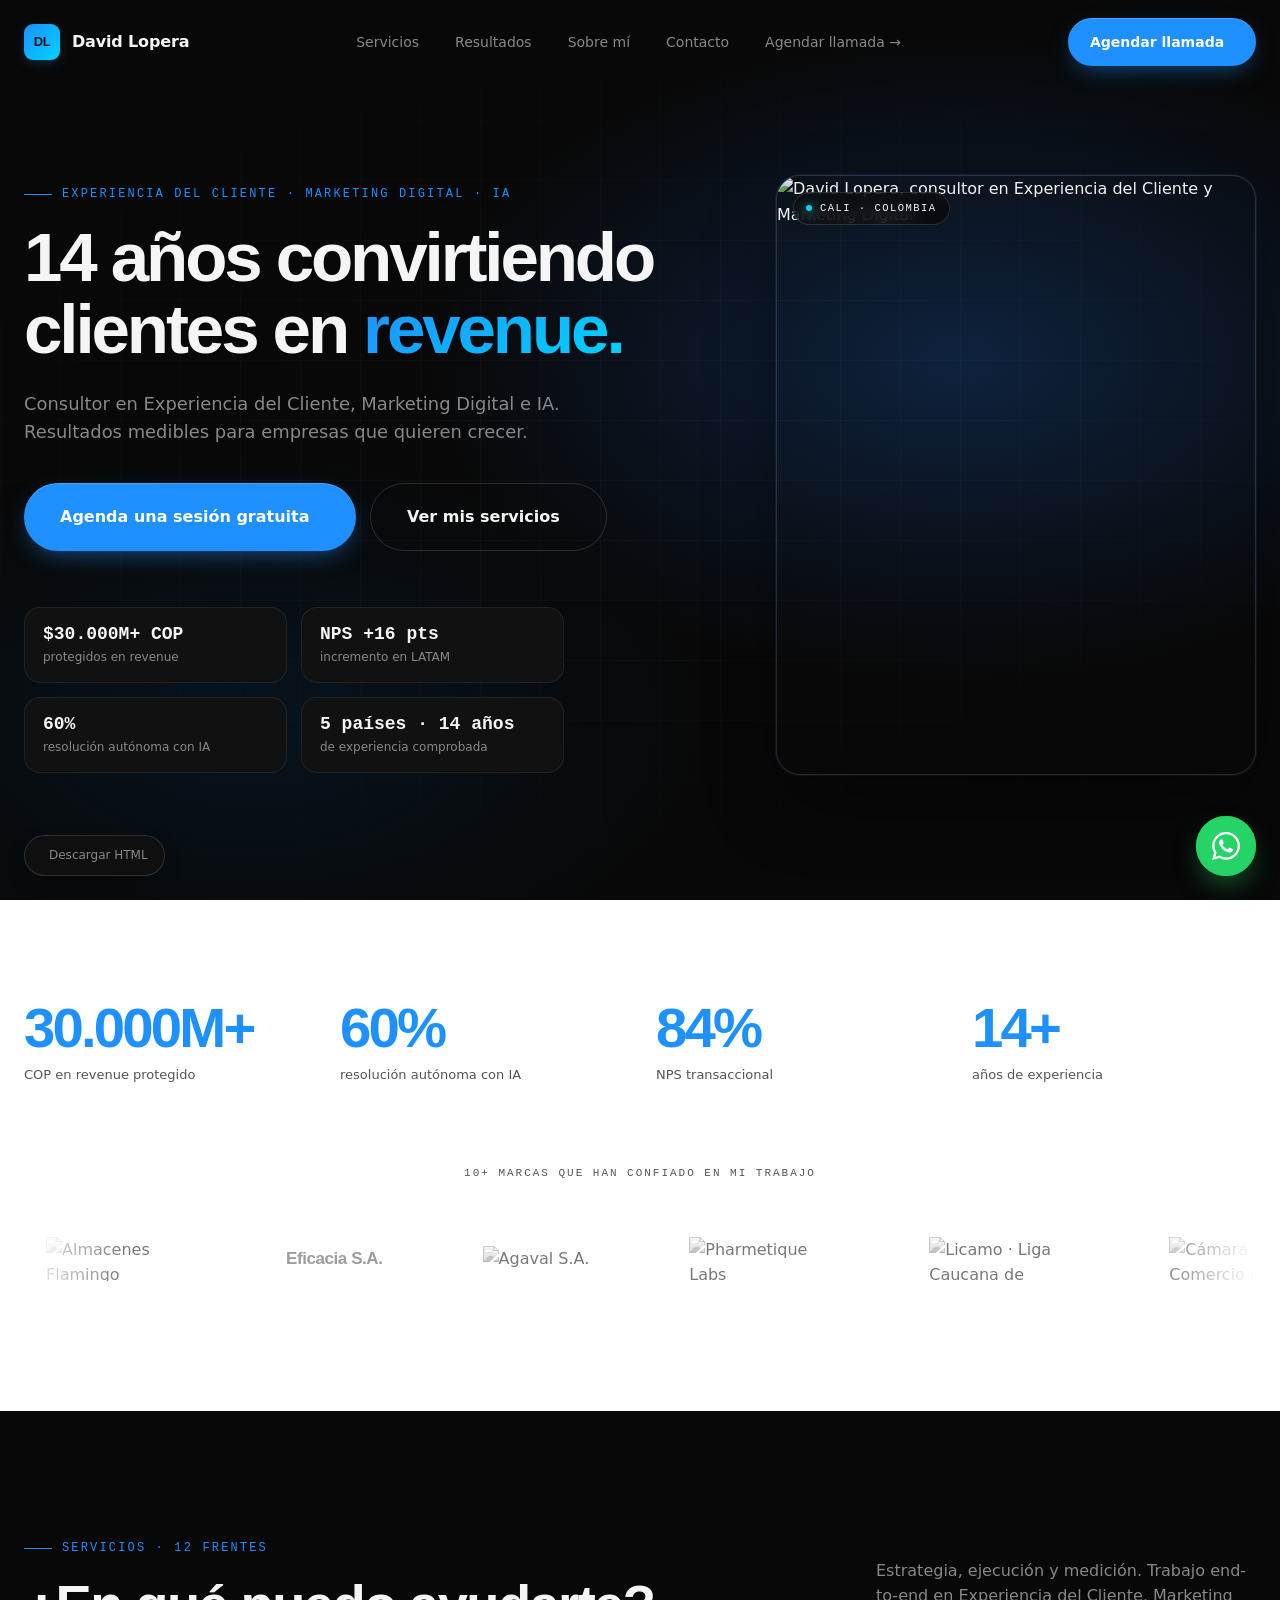
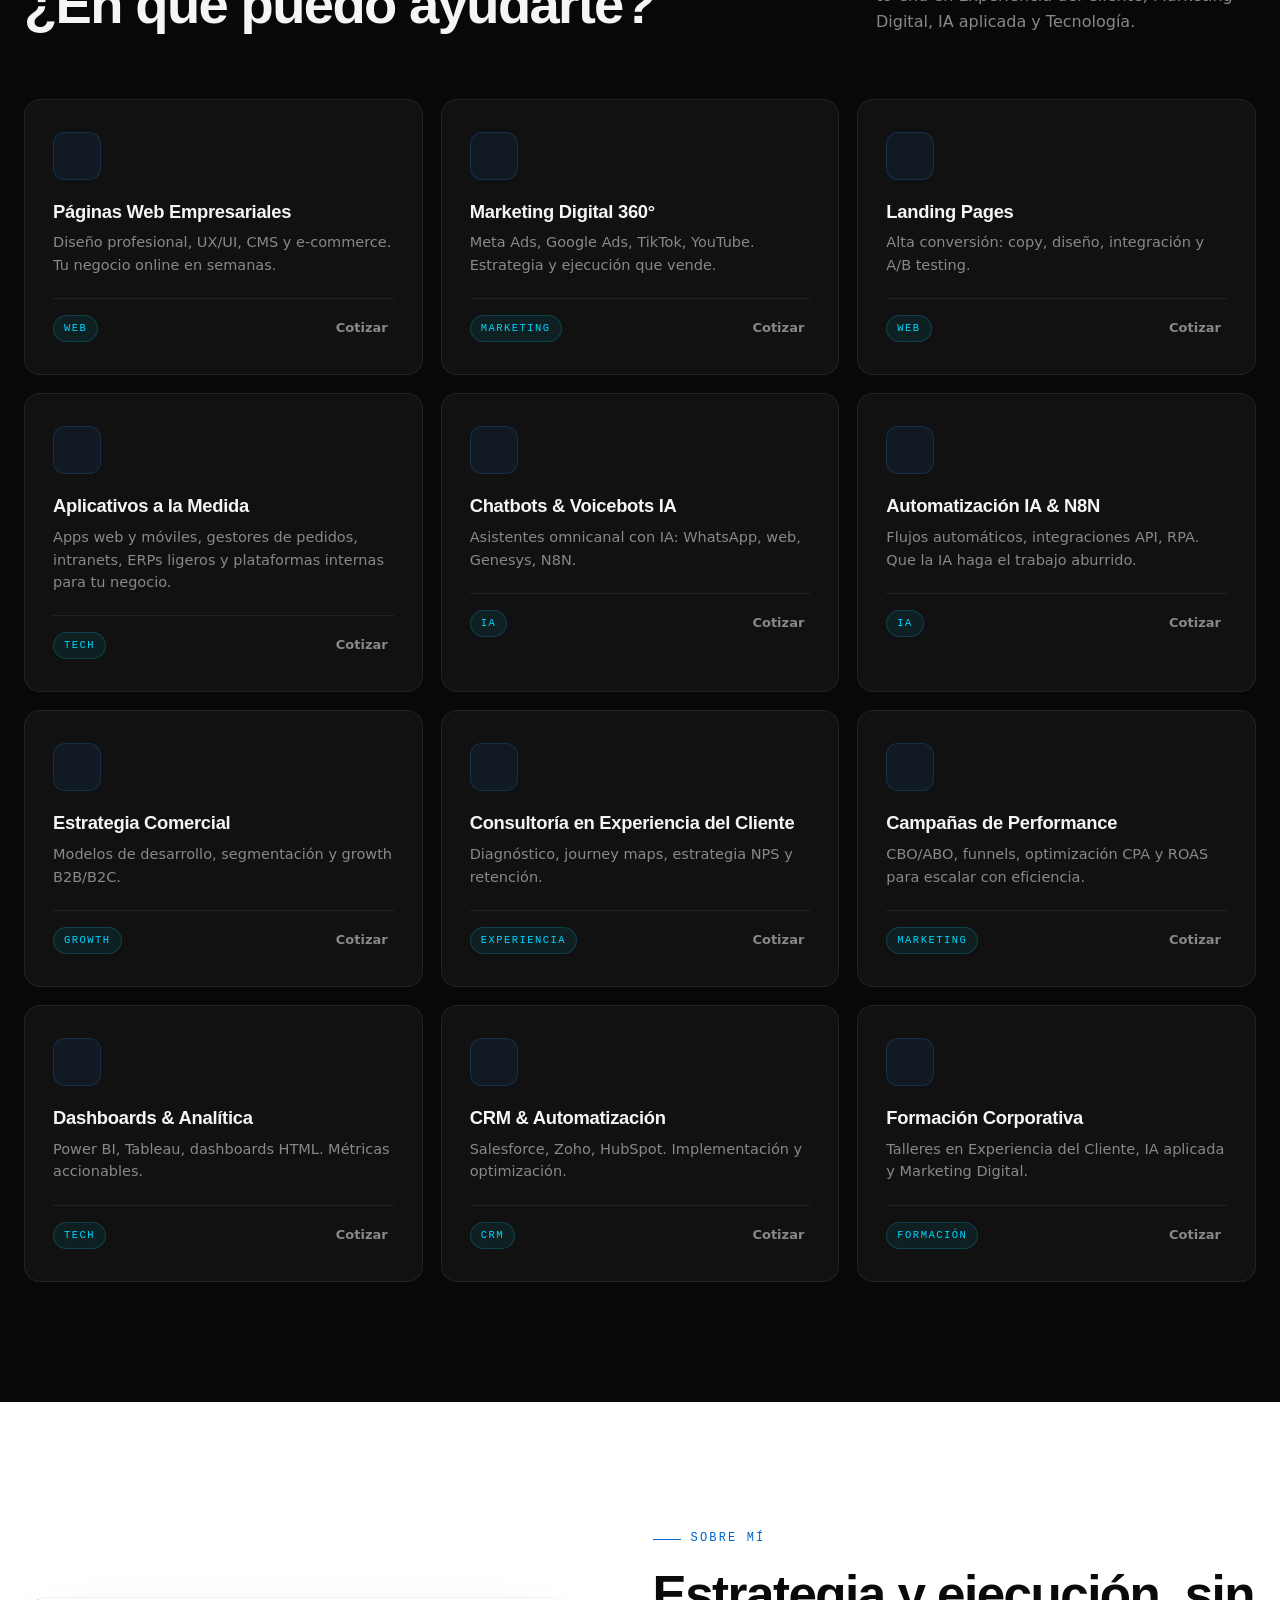
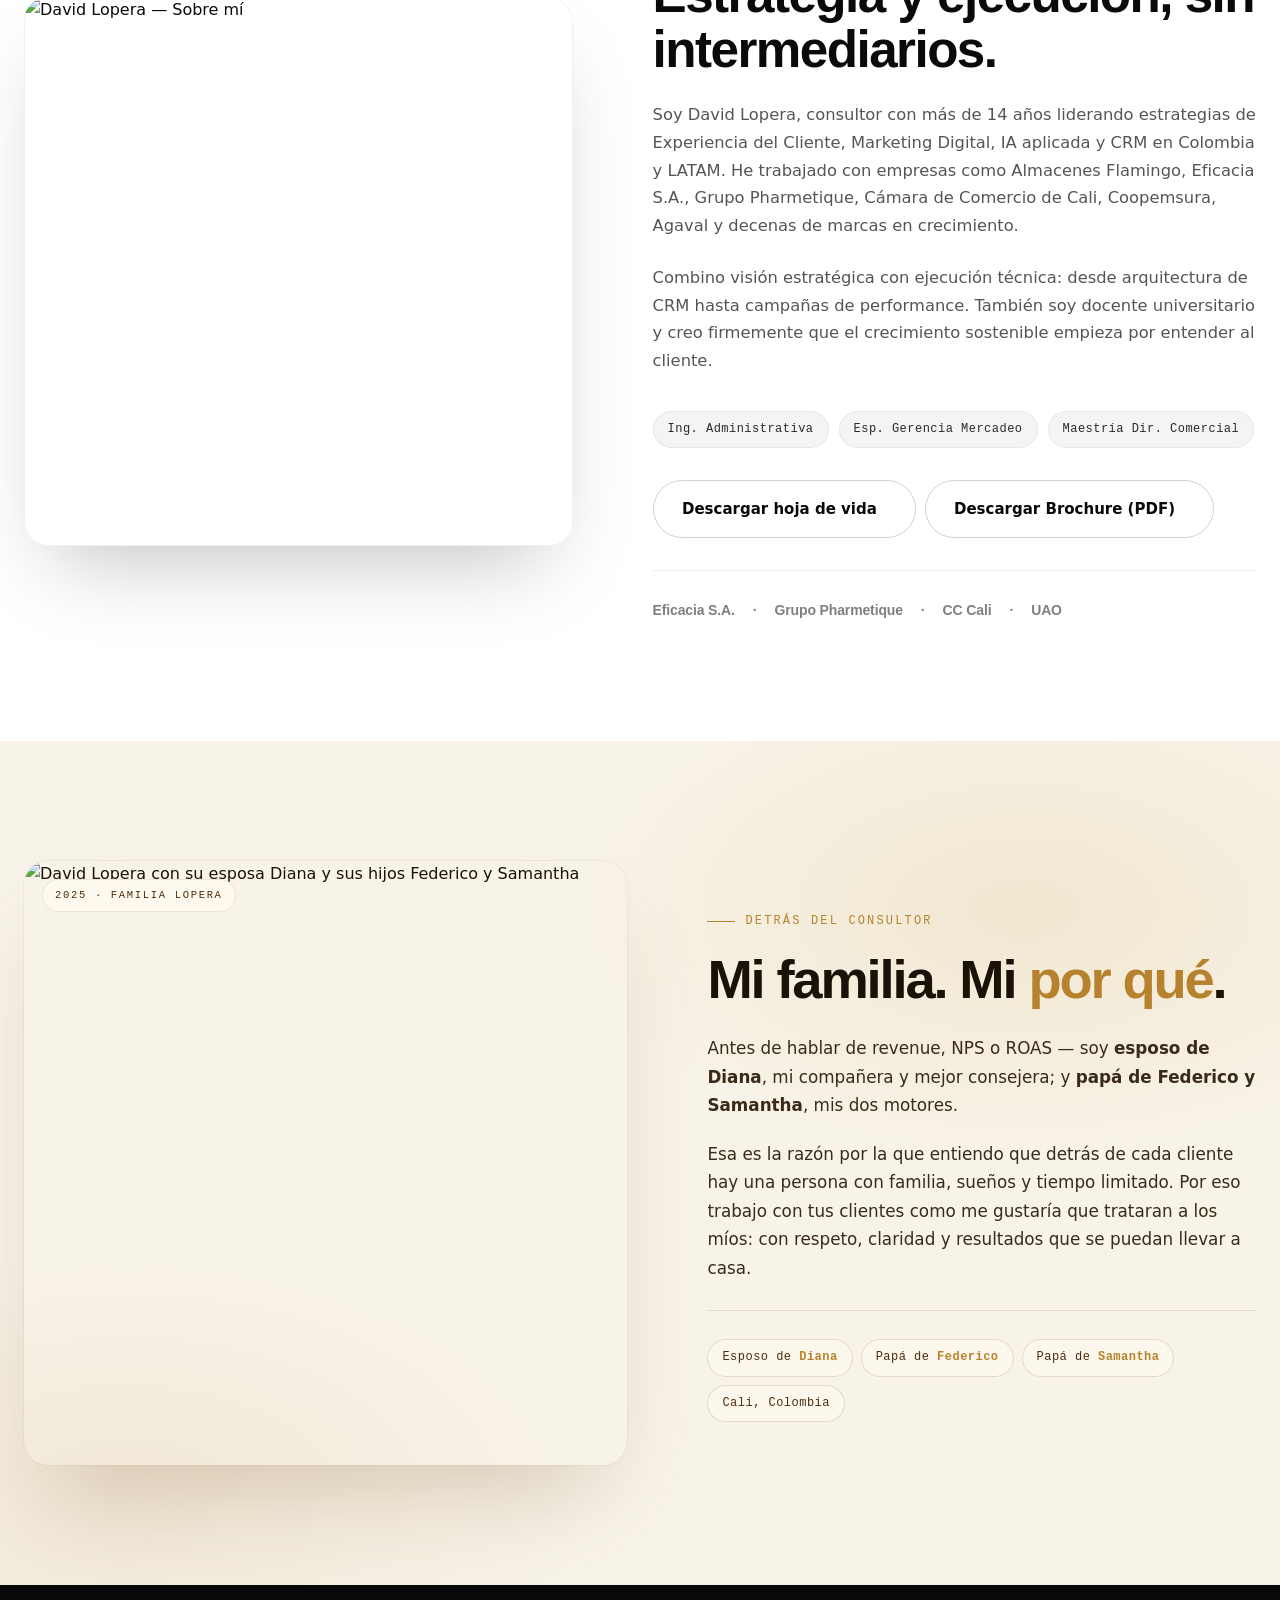
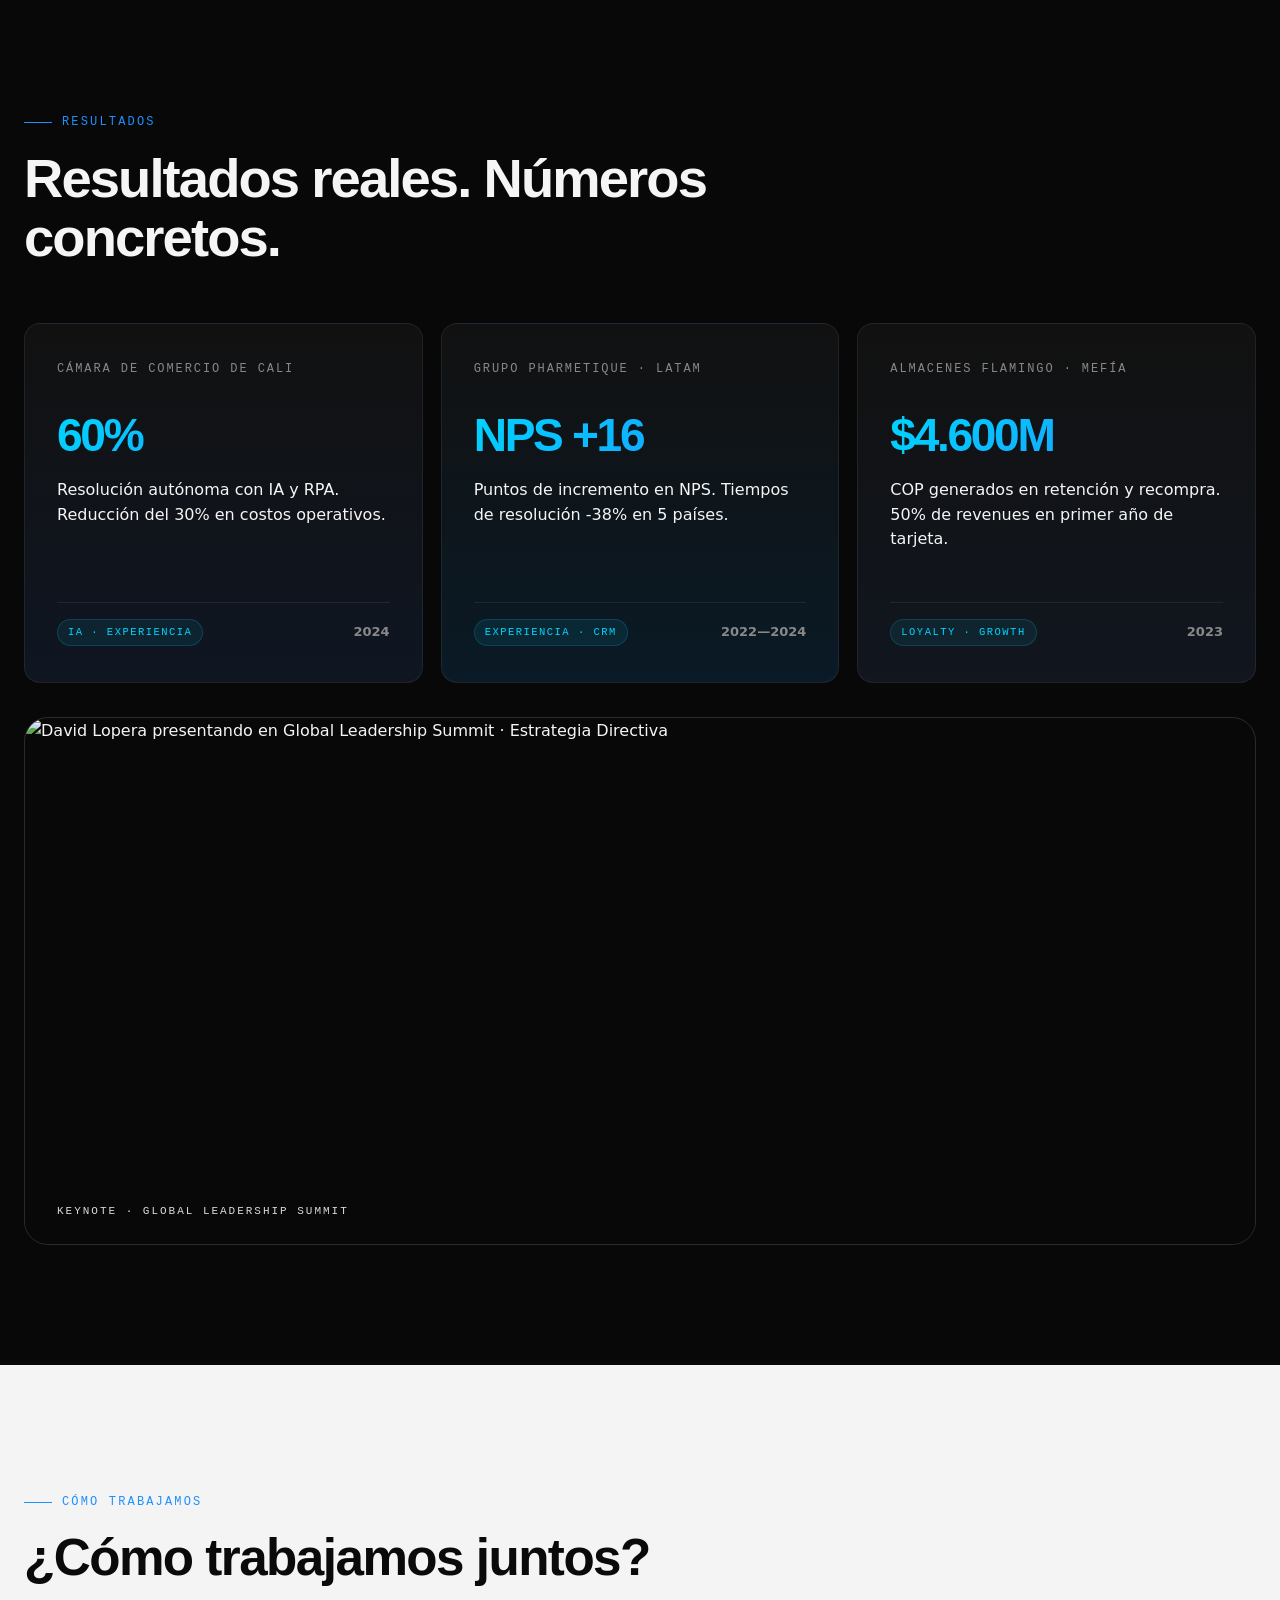
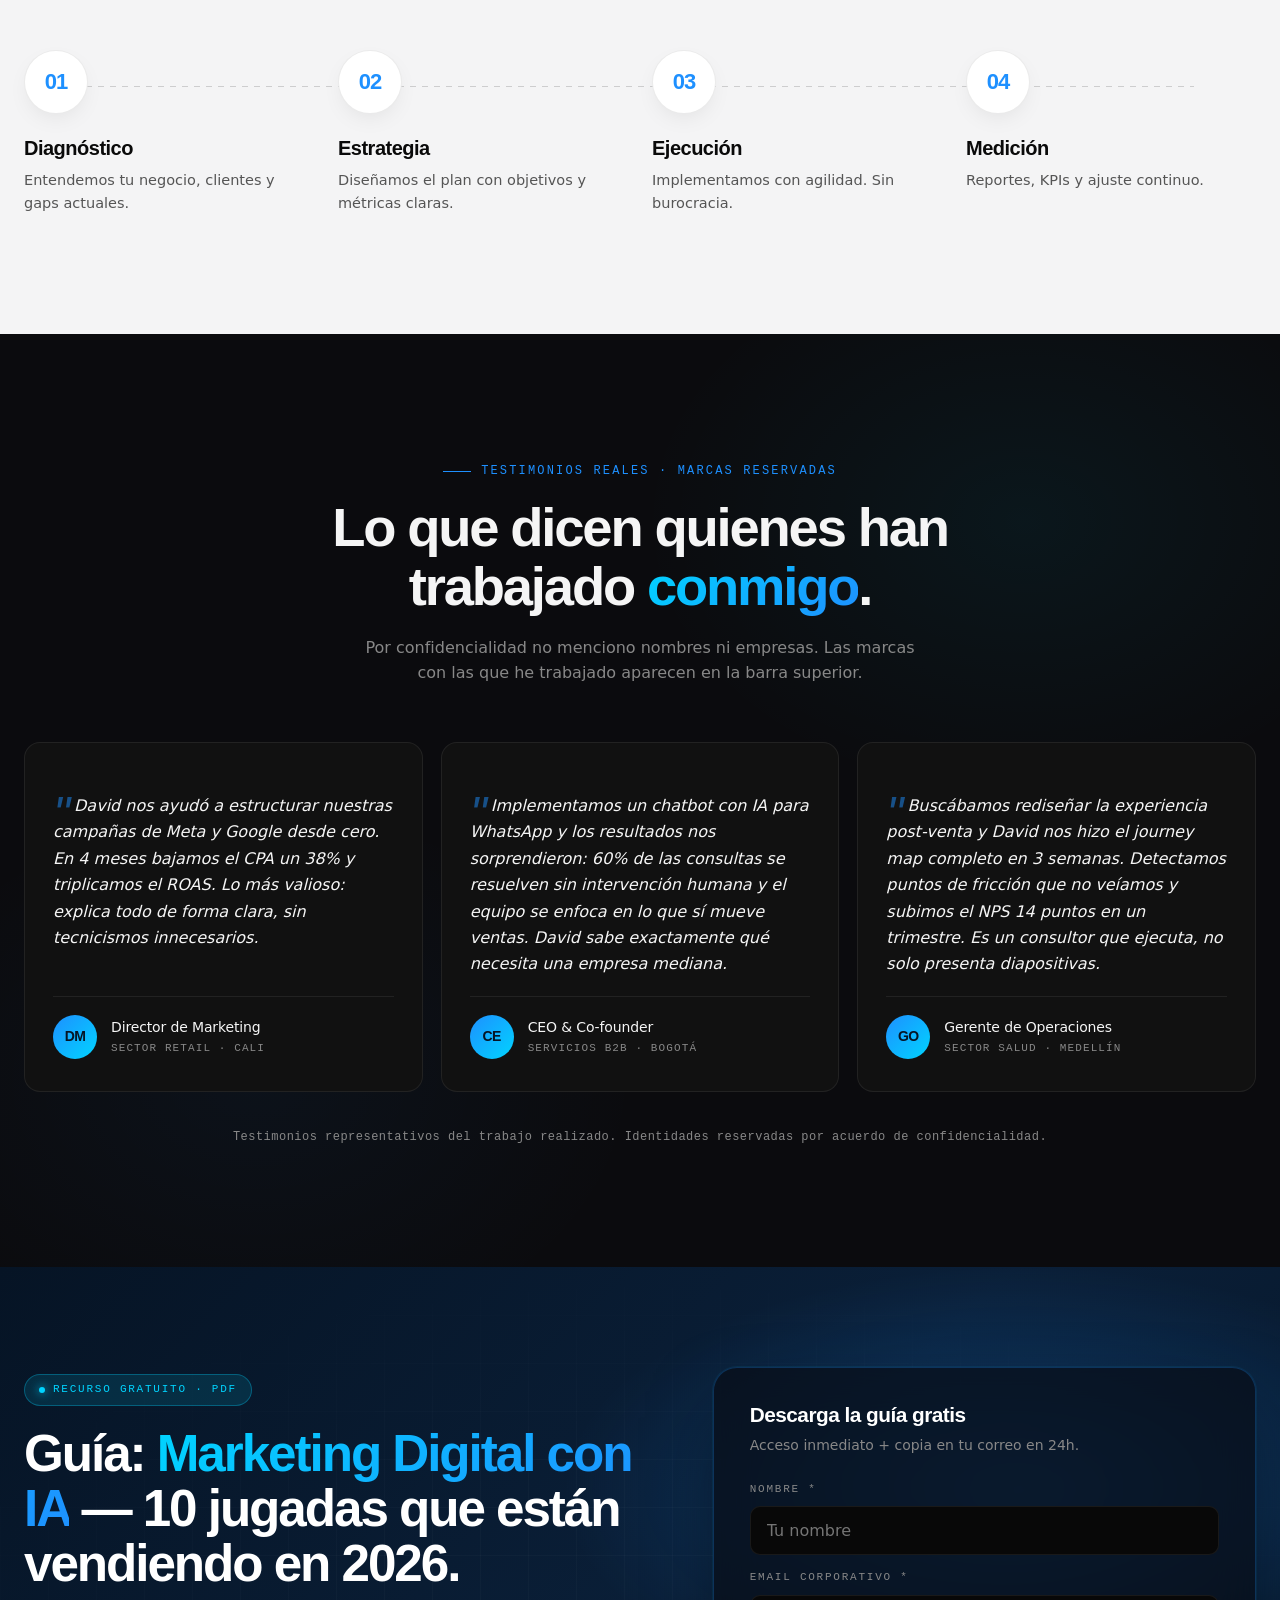
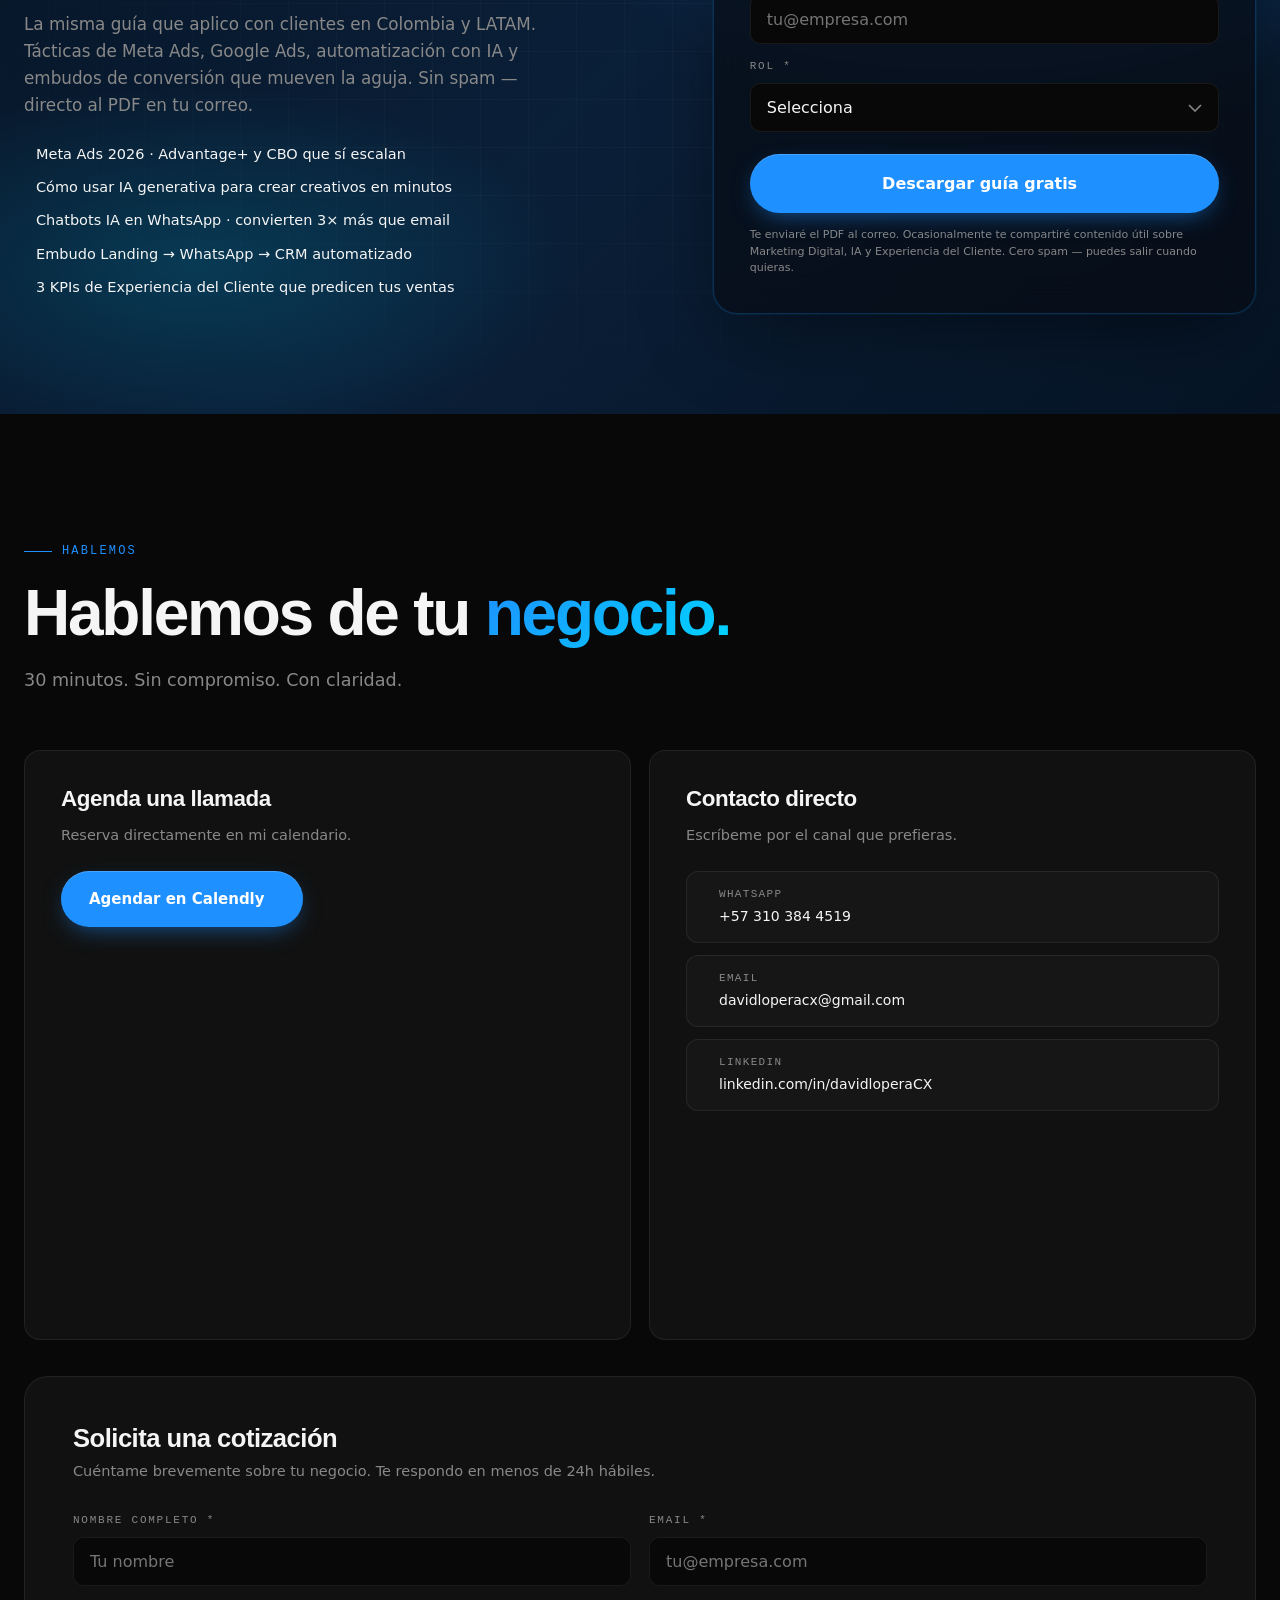
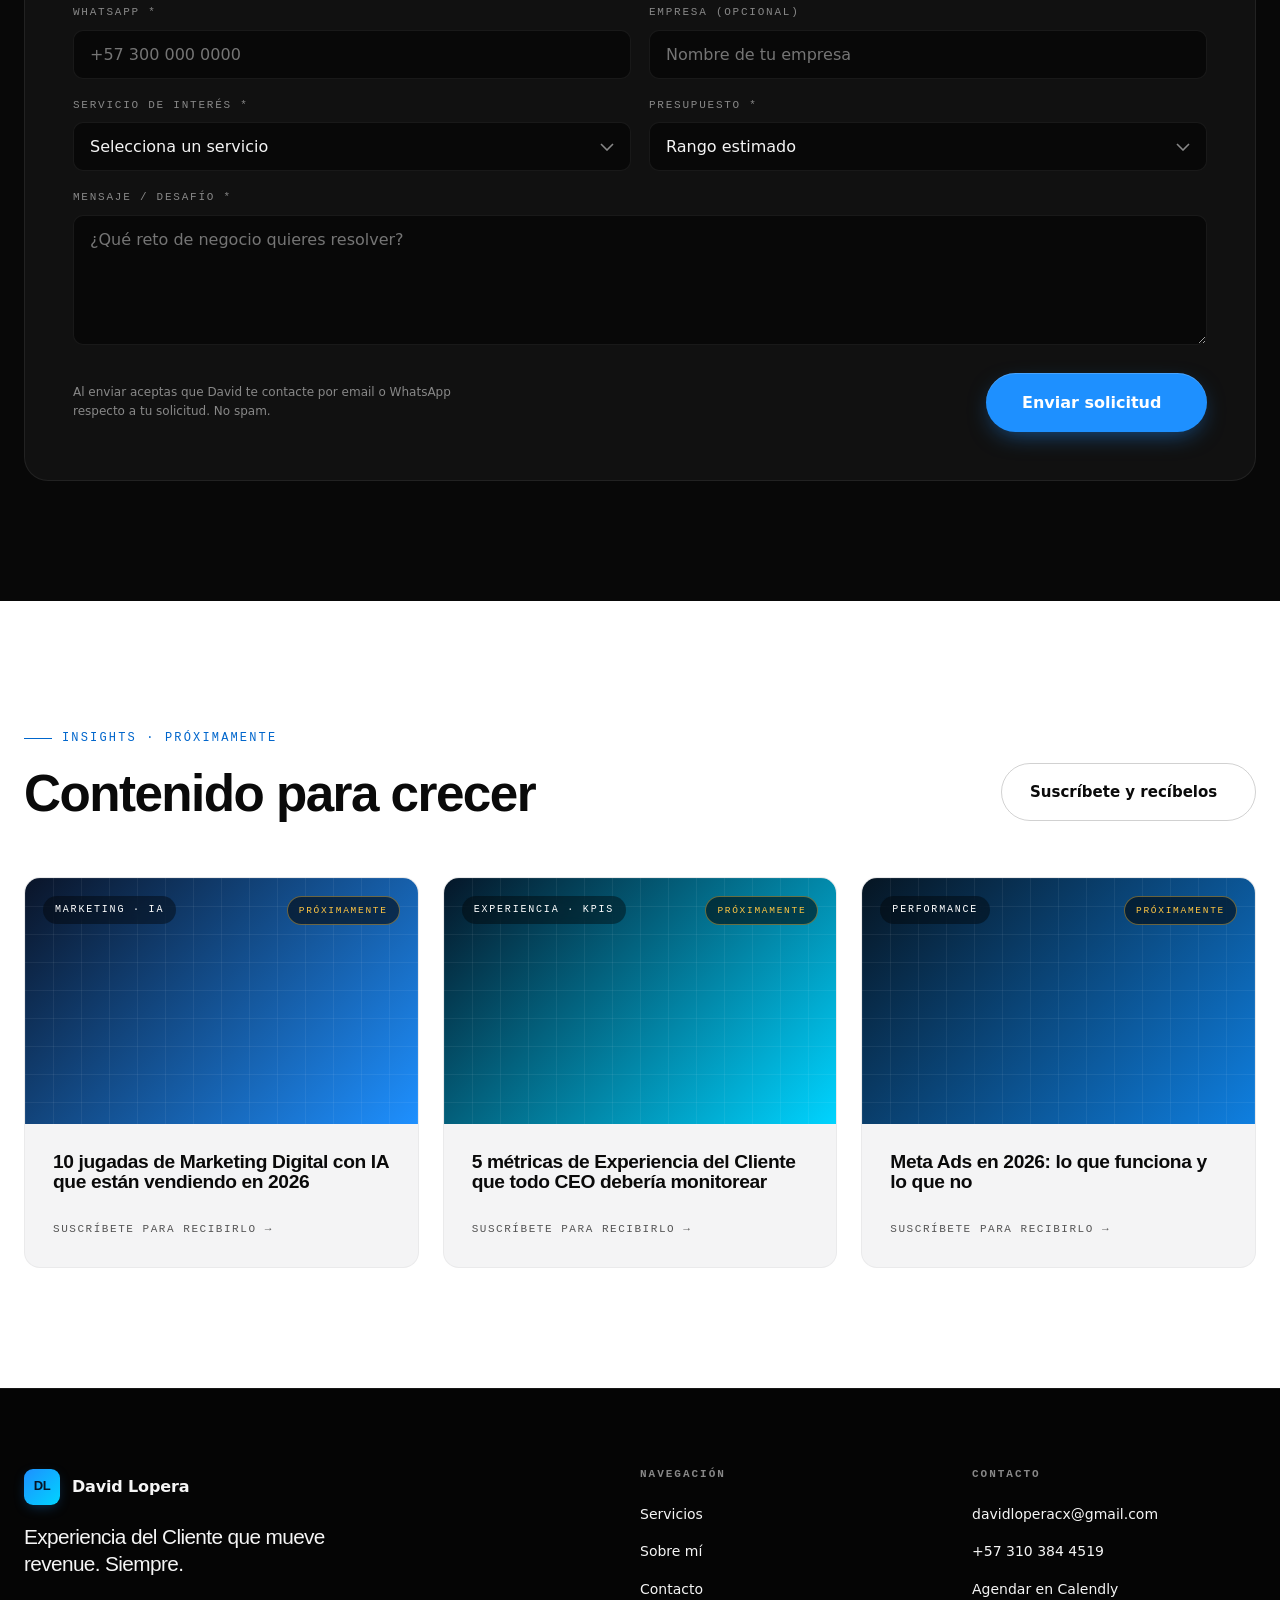
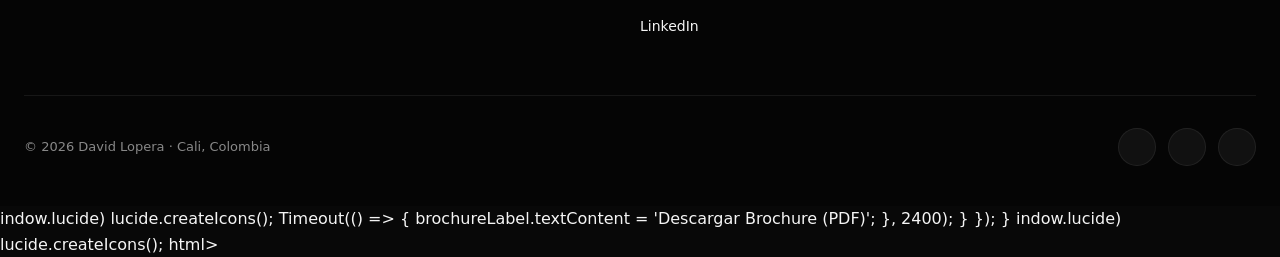
==== dist-hostinger/index.html @ af9ad600 "auto-commit for e641e643-7f64-4bfd-868d-9bdafaf5afb4" ====
<!DOCTYPE html>
<html lang="es">
<head>
  <meta charset="UTF-8" />
  <meta name="viewport" content="width=device-width, initial-scale=1.0" />
  <title>David Lopera · Experiencia del Cliente, Marketing Digital & IA</title>
  <meta name="description" content="Consultor senior con 14+ años en Experiencia del Cliente, Marketing Digital e IA. Resultados medibles para empresas que quieren crecer en Colombia y LATAM." />

  <!-- OpenGraph -->
  <meta property="og:title" content="David Lopera · Experiencia del Cliente, Marketing Digital & IA" />
  <meta property="og:description" content="Consultor en Experiencia del Cliente, Marketing Digital e IA. 14 años convirtiendo clientes en revenue." />
  <meta property="og:image" content="https://customer-assets.emergentagent.com/job_davidlopera-cx/artifacts/tvdo0y2p_4.png" />
  <meta property="og:type" content="website" />
  <meta property="og:locale" content="es_CO" />

  <!-- Favicon emoji -->
  <link rel="icon" href="data:image/svg+xml,<svg xmlns=%22http://www.w3.org/2000/svg%22 viewBox=%220 0 100 100%22><rect width=%22100%22 height=%22100%22 rx=%2220%22 fill=%22%23080808%22/><text y=%22.9em%22 x=%2250%22 text-anchor=%22middle%22 font-size=%2260%22 font-family=%22Arial Black%22 fill=%22%231E90FF%22>DL</text></svg>" />

  <!-- Google Fonts: Geist (clean modern sans) + Geist Mono -->
  <link rel="preconnect" href="https://fonts.googleapis.com" />
  <link rel="preconnect" href="https://fonts.gstatic.com" crossorigin />
  <link href="https://fonts.googleapis.com/css2?family=Geist:wght@300;400;500;600;700;800&family=Geist+Mono:wght@400;500;600&display=swap" rel="stylesheet" />

  <!-- Lucide Icons -->
  <script src="https://unpkg.com/lucide@latest/dist/umd/lucide.min.js"></script>

  <!-- Calendly widget CSS -->
  <link href="https://assets.calendly.com/assets/external/widget.css" rel="stylesheet" />

  <!-- html2pdf for brochure download (lazy loaded) -->
  <script src="https://cdnjs.cloudflare.com/ajax/libs/html2pdf.js/0.10.1/html2pdf.bundle.min.js" defer></script>

  <style>
    /* ============================================
       DESIGN TOKENS
       ============================================ */
    :root {
      --bg: #080808;
      --surface: #111111;
      --surface-2: #161616;
      --text: #F5F5F5;
      --text-2: #888888;
      --accent: #1E90FF;
      --accent-2: #00D4FF;
      --border: rgba(255, 255, 255, 0.07);
      --border-strong: rgba(255, 255, 255, 0.14);
      --light-bg: #FFFFFF;
      --light-text: #0A0A0A;
      --light-text-2: #555555;
      --gray-bg: #F4F4F5;

      --font-display: 'Syne', sans-serif;
      --font-body: 'DM Sans', system-ui, sans-serif;
      --font-mono: 'JetBrains Mono', monospace;

      --radius-sm: 10px;
      --radius: 16px;
      --radius-lg: 24px;

      --container: 1280px;
      --ease: cubic-bezier(0.22, 1, 0.36, 1);
    }

    /* ============================================
       RESET
       ============================================ */
    *, *::before, *::after { box-sizing: border-box; margin: 0; padding: 0; }
    html {
      scroll-behavior: smooth;
      -webkit-text-size-adjust: 100%;
      overflow-x: clip;
    }
    body {
      font-family: var(--font-body);
      background: var(--bg);
      color: var(--text);
      line-height: 1.6;
      overflow-x: clip;
      -webkit-font-smoothing: antialiased;
      -moz-osx-font-smoothing: grayscale;
      width: 100%;
      max-width: 100vw;
    }
    img { max-width: 100%; display: block; }
    a { color: inherit; text-decoration: none; }
    button { font-family: inherit; cursor: pointer; border: none; background: none; color: inherit; }
    ::selection { background: var(--accent); color: #fff; }

    /* ============================================
       TYPOGRAPHY
       ============================================ */
    h1, h2, h3, h4 { font-family: var(--font-display); font-weight: 600; letter-spacing: -0.035em; line-height: 1.08; }
    h1 { font-weight: 700; letter-spacing: -0.045em; }
    .mono { font-family: var(--font-mono); font-weight: 500; letter-spacing: -0.005em; }

    /* ============================================
       LAYOUT UTILS
       ============================================ */
    .container { max-width: var(--container); margin-inline: auto; padding-inline: 24px; }
    section { position: relative; padding-block: 120px; }
    @media (max-width: 768px) {
      .container { padding-inline: 20px; }
      section { padding-block: 64px; }
    }
    @media (max-width: 480px) {
      .container { padding-inline: 18px; }
      section { padding-block: 56px; }
    }

    .eyebrow {
      font-family: var(--font-mono);
      text-transform: uppercase;
      font-size: 12px;
      letter-spacing: 0.18em;
      color: var(--accent);
      display: inline-flex;
      align-items: center;
      gap: 10px;
      margin-bottom: 18px;
    }
    .eyebrow::before {
      content: '';
      width: 28px;
      height: 1px;
      background: var(--accent);
    }
    .light .eyebrow { color: #0066CC; }
    .light .eyebrow::before { background: #0066CC; }

    /* ============================================
       BUTTONS
       ============================================ */
    .btn {
      display: inline-flex;
      align-items: center;
      gap: 10px;
      padding: 16px 28px;
      border-radius: 999px;
      font-weight: 600;
      font-size: 15px;
      transition: all 280ms var(--ease);
      white-space: nowrap;
      will-change: transform;
      min-height: 48px;
    }
    @media (max-width: 480px) {
      .btn { padding: 14px 22px; font-size: 14px; }
      .btn-large { padding: 16px 26px; font-size: 15px; }
    }
    .btn-primary {
      background: var(--accent);
      color: #fff;
      box-shadow: 0 8px 24px -8px rgba(30, 144, 255, 0.6), inset 0 1px 0 rgba(255,255,255,0.18);
    }
    .btn-primary:hover {
      background: #0F7FE0;
      transform: translateY(-2px);
      box-shadow: 0 16px 32px -8px rgba(30, 144, 255, 0.7), 0 0 0 4px rgba(30, 144, 255, 0.15);
    }
    .btn-ghost {
      background: transparent;
      color: var(--text);
      border: 1px solid var(--border-strong);
    }
    .btn-ghost:hover {
      background: rgba(255,255,255,0.04);
      border-color: var(--accent);
      color: #fff;
      transform: translateY(-2px);
    }
    .btn-light-ghost {
      background: transparent;
      color: #0A0A0A;
      border: 1px solid rgba(0,0,0,0.18);
    }
    .btn-light-ghost:hover {
      background: #0A0A0A;
      color: #fff;
      transform: translateY(-2px);
    }
    .btn-large { padding: 20px 36px; font-size: 16px; }

    /* ============================================
       NAVBAR
       ============================================ */
    .nav {
      position: fixed;
      top: 0;
      left: 0;
      right: 0;
      z-index: 100;
      transition: background-color 320ms var(--ease), backdrop-filter 320ms var(--ease), border-color 320ms var(--ease);
      border-bottom: 1px solid transparent;
    }
    .nav.scrolled {
      background: rgba(8, 8, 8, 0.78);
      backdrop-filter: blur(18px) saturate(160%);
      -webkit-backdrop-filter: blur(18px) saturate(160%);
      border-bottom-color: var(--border);
    }
    .nav-inner {
      display: flex;
      align-items: center;
      justify-content: space-between;
      padding: 18px 24px;
      max-width: var(--container);
      margin-inline: auto;
    }
    @media (max-width: 768px) {
      .nav-inner { padding: 14px 18px; }
    }
    .logo {
      display: flex;
      align-items: center;
      gap: 12px;
      font-weight: 700;
      font-size: 16px;
      letter-spacing: -0.01em;
    }
    .logo-mark {
      width: 36px;
      height: 36px;
      border-radius: 9px;
      background: linear-gradient(135deg, var(--accent) 0%, var(--accent-2) 100%);
      display: grid;
      place-items: center;
      font-family: var(--font-display);
      font-weight: 700;
      color: #061425;
      font-size: 13px;
      letter-spacing: -0.04em;
      box-shadow: 0 4px 14px -4px rgba(30, 144, 255, 0.4);
    }
    .nav-links {
      display: flex;
      align-items: center;
      gap: 36px;
      list-style: none;
    }
    .nav-links a {
      font-size: 14px;
      font-weight: 500;
      color: var(--text-2);
      transition: color 200ms;
      position: relative;
    }
    .nav-links a:hover { color: var(--text); }
    .nav-links a::after {
      content: '';
      position: absolute;
      bottom: -6px;
      left: 0;
      width: 0;
      height: 1px;
      background: var(--accent);
      transition: width 280ms var(--ease);
    }
    .nav-links a:hover::after { width: 100%; }
    .nav-cta { padding: 12px 22px; font-size: 14px; }
    .menu-btn { display: none; padding: 8px; }
    @media (max-width: 900px) {
      .nav-links {
        display: none;
        position: absolute;
        top: 100%;
        left: 0;
        right: 0;
        background: rgba(8, 8, 8, 0.96);
        backdrop-filter: blur(18px) saturate(160%);
        -webkit-backdrop-filter: blur(18px) saturate(160%);
        border-top: 1px solid var(--border);
        flex-direction: column;
        align-items: stretch;
        gap: 0;
        padding: 14px 22px 22px;
        margin: 0;
      }
      .nav-links.open { display: flex; }
      .nav-links li {
        border-bottom: 1px solid var(--border);
      }
      .nav-links li:last-child { border-bottom: none; }
      .nav-links a {
        display: block;
        padding: 16px 4px;
        font-size: 16px;
        color: var(--text);
      }
      .nav-links a::after { display: none; }
      .menu-btn { display: inline-flex; }
      .nav-cta { display: none; }
      .nav-links .mobile-cta {
        display: block;
        margin-top: 12px;
        padding: 14px 22px;
        background: var(--accent);
        color: #fff;
        text-align: center;
        border-radius: 999px;
        font-weight: 600;
        font-size: 14px;
      }
    }

    /* ============================================
       HERO
       ============================================ */
    .hero {
      min-height: 100vh;
      padding-top: 110px;
      padding-bottom: 60px;
      display: flex;
      align-items: center;
      position: relative;
      overflow: hidden;
    }
    @media (max-width: 768px) {
      .hero {
        min-height: auto;
        padding-top: 100px;
        padding-bottom: 56px;
      }
    }
    .hero::before {
      content: '';
      position: absolute;
      inset: 0;
      background:
        radial-gradient(ellipse 70% 60% at 75% 40%, rgba(30, 100, 200, 0.28) 0%, transparent 60%),
        radial-gradient(ellipse 60% 50% at 20% 80%, rgba(0, 100, 180, 0.12) 0%, transparent 60%);
      z-index: 0;
    }
    .hero::after {
      content: '';
      position: absolute;
      inset: 0;
      background-image:
        linear-gradient(rgba(255,255,255,0.025) 1px, transparent 1px),
        linear-gradient(90deg, rgba(255,255,255,0.025) 1px, transparent 1px);
      background-size: 60px 60px;
      mask-image: radial-gradient(ellipse 90% 70% at 50% 50%, black 30%, transparent 80%);
      -webkit-mask-image: radial-gradient(ellipse 90% 70% at 50% 50%, black 30%, transparent 80%);
      z-index: 0;
    }
    .hero-grid {
      display: grid;
      grid-template-columns: 1.15fr 0.85fr;
      gap: 64px;
      align-items: center;
      position: relative;
      z-index: 1;
    }
    @media (max-width: 1024px) {
      .hero-grid { grid-template-columns: 1fr; gap: 36px; }
    }
    @media (max-width: 768px) {
      .hero-grid { gap: 32px; }
      /* Move photo BEFORE text on mobile so user sees David's face in first viewport */
      .hero-grid > div:first-child { order: 2; }
      .hero-grid > .hero-visual { order: 1; }
    }
    .hero h1 {
      font-size: clamp(2.4rem, 5.4vw, 4.6rem);
      letter-spacing: -0.045em;
      line-height: 1.04;
      font-weight: 600;
    }
    @media (max-width: 480px) {
      .hero h1 {
        font-size: clamp(1.95rem, 8vw, 2.5rem);
        line-height: 1.08;
      }
    }
    .hero h1 span {
      background: linear-gradient(135deg, var(--accent) 0%, var(--accent-2) 100%);
      -webkit-background-clip: text;
      background-clip: text;
      color: transparent;
    }
    .hero p.lead {
      font-size: clamp(1rem, 1.4vw, 1.18rem);
      color: var(--text-2);
      max-width: 540px;
      margin-top: 24px;
      line-height: 1.6;
    }
    .hero-ctas {
      display: flex;
      gap: 14px;
      margin-top: 36px;
      flex-wrap: wrap;
    }
    .hero-metrics {
      display: grid;
      grid-template-columns: repeat(2, 1fr);
      gap: 14px;
      margin-top: 56px;
      max-width: 540px;
    }
    @media (max-width: 768px) {
      .hero-metrics { gap: 10px; margin-top: 32px; }
      .metric-badge { padding: 14px 14px; }
    }
    .metric-badge {
      background: var(--surface);
      border: 1px solid var(--border);
      border-radius: var(--radius);
      padding: 16px 18px;
      transition: all 280ms var(--ease);
    }
    .metric-badge:hover {
      border-color: var(--accent);
      transform: translateY(-2px);
      box-shadow: 0 0 0 1px var(--accent), 0 0 24px -4px rgba(30, 144, 255, 0.4);
    }
    .metric-badge .num {
      font-family: var(--font-mono);
      font-size: 18px;
      font-weight: 700;
      color: var(--text);
      line-height: 1.2;
      word-break: break-word;
    }
    .metric-badge .lbl {
      font-size: 12px;
      color: var(--text-2);
      margin-top: 4px;
      line-height: 1.4;
    }

    .hero-visual {
      position: relative;
      aspect-ratio: 4 / 5;
      max-width: 480px;
      margin-left: auto;
      border-radius: var(--radius-lg);
      overflow: hidden;
      border: 1px solid var(--border-strong);
      box-shadow: 0 30px 80px -20px rgba(0,0,0,0.7), 0 0 0 1px rgba(30, 144, 255, 0.15);
    }
    @media (max-width: 768px) {
      .hero-visual {
        aspect-ratio: 16 / 11;
        max-width: 100%;
        margin: 0 auto;
        border-radius: var(--radius);
      }
      .hero-visual img { object-position: center 25%; }
    }
    .hero-visual::after {
      content: '';
      position: absolute;
      inset: 0;
      background: linear-gradient(180deg, transparent 50%, rgba(8,8,8,0.35) 100%);
      pointer-events: none;
    }
    /* FOTO 1: David Lopera — hero, media pantalla derecha, formato portrait */
    .hero-visual img {
      width: 100%;
      height: 100%;
      object-fit: cover;
      filter: grayscale(0.15) contrast(1.05) brightness(0.96);
      transition: filter 600ms var(--ease), transform 800ms var(--ease);
    }
    .hero-visual:hover img { filter: none; transform: scale(1.02); }

    .hero-tag {
      position: absolute;
      top: 16px;
      left: 16px;
      font-family: var(--font-mono);
      font-size: 10.5px;
      letter-spacing: 0.14em;
      text-transform: uppercase;
      color: var(--text);
      background: rgba(8,8,8,0.7);
      backdrop-filter: blur(8px);
      padding: 7px 12px;
      border-radius: 999px;
      border: 1px solid var(--border-strong);
      z-index: 2;
      white-space: nowrap;
    }
    .hero-tag .dot {
      display: inline-block;
      width: 6px;
      height: 6px;
      border-radius: 50%;
      background: var(--accent-2);
      margin-right: 8px;
      box-shadow: 0 0 12px var(--accent-2);
      animation: pulse 2s infinite;
    }
    @keyframes pulse {
      0%, 100% { opacity: 1; }
      50% { opacity: 0.4; }
    }

    /* ============================================
       CREDIBILITY BAR (white)
       ============================================ */
    .credibility {
      background: var(--light-bg);
      color: var(--light-text);
      padding-block: 100px;
    }
    .cred-grid {
      display: grid;
      grid-template-columns: repeat(4, 1fr);
      gap: 32px;
      margin-bottom: 80px;
    }
    @media (max-width: 768px) { .cred-grid { grid-template-columns: repeat(2, 1fr); gap: 40px 16px; } }
    .cred-stat .number {
      font-family: var(--font-display);
      font-weight: 600;
      font-size: clamp(2.4rem, 4.4vw, 3.6rem);
      letter-spacing: -0.05em;
      color: var(--light-text);
      line-height: 1;
    }
    .cred-stat .number .accent {
      color: var(--accent);
    }
    .cred-stat .label {
      font-size: 13px;
      color: var(--light-text-2);
      margin-top: 10px;
      max-width: 200px;
      line-height: 1.45;
    }
    .cred-logos {
      display: flex;
      align-items: center;
      justify-content: space-between;
      flex-wrap: wrap;
      gap: 32px;
      padding-top: 40px;
      border-top: 1px solid rgba(0,0,0,0.07);
    }
    .cred-logo {
      font-family: var(--font-display);
      font-weight: 700;
      font-size: 18px;
      color: #0A0A0A;
      letter-spacing: -0.02em;
      opacity: 0.55;
      transition: opacity 220ms;
      flex: 1;
      text-align: center;
      min-width: 140px;
    }
    .cred-logo:hover { opacity: 1; }
    .cred-logos-label {
      font-family: var(--font-mono);
      font-size: 11px;
      letter-spacing: 0.18em;
      text-transform: uppercase;
      color: var(--light-text-2);
      margin-bottom: 24px;
      text-align: center;
    }

    /* ============================================
       SERVICIOS (dark)
       ============================================ */
    .services-head {
      display: flex;
      justify-content: space-between;
      align-items: end;
      gap: 32px;
      margin-bottom: 64px;
      flex-wrap: wrap;
    }
    .services h2 {
      font-size: clamp(2rem, 4.4vw, 3.4rem);
      letter-spacing: -0.03em;
      max-width: 720px;
    }
    .services-head p {
      color: var(--text-2);
      max-width: 380px;
    }
    .services-grid {
      display: grid;
      grid-template-columns: repeat(3, 1fr);
      gap: 18px;
    }
    @media (max-width: 1024px) { .services-grid { grid-template-columns: repeat(2, 1fr); } }
    @media (max-width: 600px) { .services-grid { grid-template-columns: 1fr; } }

    .service-card {
      background: var(--surface);
      border: 1px solid var(--border);
      border-radius: var(--radius);
      padding: 32px 28px;
      transition: all 320ms var(--ease);
      position: relative;
      overflow: hidden;
      cursor: default;
    }
    .service-card::before {
      content: '';
      position: absolute;
      top: 0;
      left: 0;
      right: 0;
      height: 1px;
      background: linear-gradient(90deg, transparent, var(--accent), transparent);
      opacity: 0;
      transition: opacity 280ms;
    }
    .service-card:hover {
      border-color: var(--accent);
      transform: translateY(-4px);
      background: var(--surface-2);
      box-shadow: 0 20px 40px -20px rgba(30, 144, 255, 0.25), 0 0 0 1px rgba(30, 144, 255, 0.3);
    }
    .service-card:hover::before { opacity: 1; }

    .service-icon {
      width: 48px;
      height: 48px;
      border-radius: 12px;
      background: rgba(30, 144, 255, 0.08);
      border: 1px solid rgba(30, 144, 255, 0.18);
      display: grid;
      place-items: center;
      color: var(--accent-2);
      margin-bottom: 22px;
      transition: all 320ms var(--ease);
    }
    .service-card:hover .service-icon {
      background: rgba(30, 144, 255, 0.16);
      transform: scale(1.05) rotate(-2deg);
    }
    .service-card h3 {
      font-size: 1.15rem;
      letter-spacing: -0.015em;
      margin-bottom: 10px;
      font-weight: 700;
    }
    .service-card p {
      color: var(--text-2);
      font-size: 14.5px;
      line-height: 1.55;
      margin-bottom: 22px;
    }
    .service-meta {
      display: flex;
      justify-content: space-between;
      align-items: center;
      padding-top: 16px;
      border-top: 1px solid var(--border);
    }
    .tag {
      font-family: var(--font-mono);
      font-size: 10.5px;
      letter-spacing: 0.14em;
      text-transform: uppercase;
      color: var(--accent-2);
      background: rgba(0, 212, 255, 0.08);
      border: 1px solid rgba(0, 212, 255, 0.18);
      padding: 4px 10px;
      border-radius: 999px;
    }
    .quote-link {
      font-size: 13px;
      font-weight: 600;
      color: var(--text-2);
      display: inline-flex;
      align-items: center;
      gap: 6px;
      transition: all 220ms;
    }
    .quote-link:hover { color: var(--accent-2); gap: 10px; }

    /* ============================================
       SOBRE MÍ (white, 50/50)
       ============================================ */
    .about {
      background: var(--light-bg);
      color: var(--light-text);
    }
    .about-grid {
      display: grid;
      grid-template-columns: 1fr 1.1fr;
      gap: 80px;
      align-items: center;
    }
    @media (max-width: 900px) { .about-grid { grid-template-columns: 1fr; gap: 48px; } }

    .about-photo {
      aspect-ratio: 1;
      border-radius: var(--radius-lg);
      overflow: hidden;
      box-shadow: 0 40px 80px -30px rgba(0,0,0,0.25);
      position: relative;
    }
    /* FOTO 2: David Lopera — sección "Sobre mí", formato cuadrado */
    .about-photo img { width: 100%; height: 100%; object-fit: cover; }
    .about-photo::after {
      content: '';
      position: absolute;
      inset: 0;
      border-radius: var(--radius-lg);
      box-shadow: inset 0 0 0 1px rgba(0,0,0,0.06);
      pointer-events: none;
    }

    .about-content h2 {
      font-size: clamp(2rem, 4vw, 3.2rem);
      letter-spacing: -0.03em;
      margin-bottom: 24px;
      color: var(--light-text);
    }
    .about-content p {
      color: var(--light-text-2);
      font-size: 1.02rem;
      line-height: 1.7;
      margin-bottom: 24px;
    }
    .credentials {
      display: flex;
      flex-wrap: wrap;
      gap: 10px;
      margin-bottom: 32px;
      padding-top: 12px;
    }
    .credential {
      font-family: var(--font-mono);
      font-size: 12px;
      letter-spacing: 0.04em;
      padding: 8px 14px;
      border-radius: 999px;
      background: #F4F4F5;
      color: #2A2A2A;
      border: 1px solid rgba(0,0,0,0.06);
    }
    .about-companies {
      display: flex;
      gap: 18px;
      margin-top: 32px;
      flex-wrap: wrap;
      padding-top: 28px;
      border-top: 1px solid rgba(0,0,0,0.07);
    }
    .about-companies span {
      font-family: var(--font-display);
      font-weight: 700;
      font-size: 14px;
      color: rgba(0,0,0,0.5);
      letter-spacing: -0.01em;
    }

    /* ============================================
       RESULTADOS / CASOS (dark)
       ============================================ */
    .cases-grid {
      display: grid;
      grid-template-columns: 1fr 1fr 1fr;
      gap: 18px;
      margin-top: 56px;
    }
    @media (max-width: 900px) { .cases-grid { grid-template-columns: 1fr; } }

    .case-card {
      background: var(--surface);
      border: 1px solid var(--border);
      border-radius: var(--radius);
      padding: 36px 32px;
      position: relative;
      overflow: hidden;
      transition: all 320ms var(--ease);
      min-height: 360px;
      display: flex;
      flex-direction: column;
      justify-content: space-between;
    }
    .case-card:hover {
      border-color: var(--accent);
      transform: translateY(-4px);
      box-shadow: 0 0 0 1px rgba(30, 144, 255, 0.4), 0 30px 60px -20px rgba(30, 144, 255, 0.25);
    }
    .case-card:nth-child(1) { background: linear-gradient(180deg, var(--surface) 0%, #0F1622 100%); }
    .case-card:nth-child(2) { background: linear-gradient(180deg, var(--surface) 0%, #0A1A26 100%); }
    .case-card:nth-child(3) { background: linear-gradient(180deg, var(--surface) 0%, #11161F 100%); }

    .case-figure {
      font-family: var(--font-display);
      font-weight: 600;
      font-size: clamp(2.2rem, 3.6vw, 3.2rem);
      letter-spacing: -0.05em;
      line-height: 1.05;
      background: linear-gradient(135deg, var(--accent-2) 0%, var(--accent) 100%);
      -webkit-background-clip: text;
      background-clip: text;
      color: transparent;
    }
    .case-company {
      font-family: var(--font-mono);
      font-size: 12px;
      letter-spacing: 0.16em;
      text-transform: uppercase;
      color: var(--text-2);
      margin-bottom: 32px;
    }
    .case-description {
      color: var(--text);
      font-size: 1rem;
      line-height: 1.55;
      margin-top: 18px;
    }
    .cases-photo {
      grid-column: 1 / -1;
      margin-top: 16px;
      border-radius: var(--radius-lg);
      overflow: hidden;
      aspect-ratio: 21 / 9;
      border: 1px solid var(--border-strong);
      position: relative;
    }
    /* FOTO 3: David Lopera — sección casos, formato landscape */
    .cases-photo img { width: 100%; height: 100%; object-fit: cover; }
    .cases-photo::after {
      content: '';
      position: absolute;
      inset: 0;
      background: linear-gradient(180deg, transparent 60%, rgba(8,8,8,0.7) 100%);
    }
    .cases-photo .caption {
      position: absolute;
      bottom: 24px;
      left: 32px;
      z-index: 2;
      font-family: var(--font-mono);
      font-size: 11px;
      letter-spacing: 0.18em;
      text-transform: uppercase;
      color: rgba(255,255,255,0.85);
    }

    /* ============================================
       PROCESO (gris claro)
       ============================================ */
    .process {
      background: var(--gray-bg);
      color: var(--light-text);
    }
    .process h2 {
      font-size: clamp(2rem, 4vw, 3.2rem);
      letter-spacing: -0.03em;
    }
    .process-timeline {
      display: grid;
      grid-template-columns: repeat(4, 1fr);
      gap: 24px;
      margin-top: 64px;
      position: relative;
    }
    .process-timeline::before {
      content: '';
      position: absolute;
      top: 36px;
      left: 5%;
      right: 5%;
      height: 1px;
      background: repeating-linear-gradient(90deg, rgba(0,0,0,0.16) 0 6px, transparent 6px 12px);
    }
    @media (max-width: 900px) {
      .process-timeline { grid-template-columns: 1fr; gap: 36px; }
      .process-timeline::before { display: none; }
    }
    .process-step {
      position: relative;
      z-index: 1;
    }
    .step-number {
      width: 64px;
      height: 64px;
      border-radius: 50%;
      background: var(--light-bg);
      border: 1px solid rgba(0,0,0,0.08);
      display: grid;
      place-items: center;
      font-family: var(--font-display);
      font-weight: 600;
      font-size: 22px;
      letter-spacing: -0.04em;
      color: var(--accent);
      margin-bottom: 24px;
      box-shadow: 0 8px 24px -8px rgba(0,0,0,0.1);
    }
    .step-title {
      font-family: var(--font-display);
      font-weight: 600;
      font-size: 1.25rem;
      letter-spacing: -0.025em;
      margin-bottom: 10px;
      color: var(--light-text);
    }
    .step-desc {
      color: var(--light-text-2);
      font-size: 14.5px;
      line-height: 1.55;
    }

    /* ============================================
       CONTACTO (dark)
       ============================================ */
    .contact h2 {
      font-size: clamp(2rem, 5vw, 4rem);
      letter-spacing: -0.035em;
      max-width: 800px;
      overflow-wrap: break-word;
    }
    .contact h2 span {
      background: linear-gradient(135deg, var(--accent) 0%, var(--accent-2) 100%);
      -webkit-background-clip: text;
      background-clip: text;
      color: transparent;
    }
    .contact .lead {
      font-size: 1.1rem;
      color: var(--text-2);
      max-width: 600px;
      margin-top: 18px;
    }
    .contact-grid {
      display: grid;
      grid-template-columns: 1fr 1fr;
      gap: 18px;
      margin-top: 56px;
    }
    @media (max-width: 900px) { .contact-grid { grid-template-columns: 1fr; } }

    .contact-card {
      background: var(--surface);
      border: 1px solid var(--border);
      border-radius: var(--radius);
      padding: 36px;
      transition: border-color 280ms;
    }
    .contact-card:hover { border-color: var(--border-strong); }
    .contact-card h3 {
      font-size: 1.4rem;
      margin-bottom: 12px;
      letter-spacing: -0.02em;
    }
    .contact-card p {
      color: var(--text-2);
      margin-bottom: 24px;
      font-size: 14.5px;
    }
    .contact-actions {
      display: flex;
      flex-direction: column;
      gap: 12px;
    }
    .contact-link {
      display: flex;
      align-items: center;
      gap: 14px;
      padding: 14px 18px;
      background: var(--surface-2);
      border: 1px solid var(--border);
      border-radius: 12px;
      transition: all 240ms;
      font-size: 14px;
    }
    .contact-link:hover {
      border-color: var(--accent);
      background: rgba(30, 144, 255, 0.06);
      color: #fff;
      transform: translateX(4px);
    }
    .contact-link .ico {
      color: var(--accent-2);
      flex-shrink: 0;
    }
    .contact-link .label {
      font-size: 11px;
      color: var(--text-2);
      letter-spacing: 0.12em;
      text-transform: uppercase;
      font-family: var(--font-mono);
      margin-bottom: 2px;
    }
    .contact-link .value { color: var(--text); font-weight: 500; }

    /* Calendly inline embed */
    .calendly-inline-widget {
      min-width: 280px;
      height: 360px;
      border-radius: 12px;
      overflow: hidden;
      margin-top: 16px;
    }

    /* Form */
    .form-card {
      background: var(--surface);
      border: 1px solid var(--border);
      border-radius: var(--radius-lg);
      padding: 48px;
      margin-top: 36px;
    }
    @media (max-width: 768px) { .form-card { padding: 28px 22px; border-radius: var(--radius); } }
    @media (max-width: 600px) { .form-card { padding: 24px 18px; } }
    .form-card h3 {
      font-size: 1.6rem;
      margin-bottom: 8px;
      letter-spacing: -0.02em;
    }
    .form-card .form-sub {
      color: var(--text-2);
      margin-bottom: 28px;
      font-size: 14.5px;
    }
    .form-grid {
      display: grid;
      grid-template-columns: 1fr 1fr;
      gap: 18px;
    }
    .form-grid .full { grid-column: 1 / -1; }
    @media (max-width: 700px) { .form-grid { grid-template-columns: 1fr; } }

    .field { display: flex; flex-direction: column; gap: 8px; }
    .field label {
      font-family: var(--font-mono);
      font-size: 11px;
      letter-spacing: 0.16em;
      text-transform: uppercase;
      color: var(--text-2);
    }
    .field input,
    .field select,
    .field textarea {
      background: var(--bg);
      border: 1px solid var(--border);
      border-radius: 10px;
      padding: 14px 16px;
      color: var(--text);
      font-family: inherit;
      font-size: 16px; /* 16px to prevent iOS zoom on focus */
      transition: all 200ms;
      width: 100%;
    }
    .field input:focus,
    .field select:focus,
    .field textarea:focus {
      outline: none;
      border-color: var(--accent);
      box-shadow: 0 0 0 3px rgba(30, 144, 255, 0.18);
    }
    .field textarea { resize: vertical; min-height: 130px; font-family: inherit; }
    .field select {
      appearance: none;
      background-image: url("data:image/svg+xml,%3Csvg xmlns='http://www.w3.org/2000/svg' width='14' height='8' viewBox='0 0 14 8'%3E%3Cpath fill='none' stroke='%23888' stroke-width='1.6' d='M1 1l6 6 6-6'/%3E%3C/svg%3E");
      background-repeat: no-repeat;
      background-position: right 16px center;
      padding-right: 44px;
    }
    .field select option { background: var(--surface); color: var(--text); }

    .form-submit {
      margin-top: 28px;
      display: flex;
      justify-content: space-between;
      align-items: center;
      gap: 18px;
      flex-wrap: wrap;
    }
    .form-disclaimer {
      font-size: 12px;
      color: var(--text-2);
      max-width: 380px;
    }
    .form-status {
      font-family: var(--font-mono);
      font-size: 12px;
      letter-spacing: 0.1em;
      text-transform: uppercase;
      padding: 8px 14px;
      border-radius: 999px;
      display: none;
    }
    .form-status.show { display: inline-block; }
    .form-status.success { background: rgba(0, 212, 100, 0.12); color: #00D472; border: 1px solid rgba(0, 212, 100, 0.3); }
    .form-status.error { background: rgba(255, 80, 80, 0.12); color: #FF6060; border: 1px solid rgba(255, 80, 80, 0.3); }

    /* ============================================
       RECURSOS (white)
       ============================================ */
    .resources {
      background: var(--light-bg);
      color: var(--light-text);
    }
    .resources h2 {
      font-size: clamp(2rem, 4vw, 3.2rem);
      letter-spacing: -0.03em;
    }
    .resources-grid {
      display: grid;
      grid-template-columns: repeat(3, 1fr);
      gap: 24px;
      margin-top: 56px;
    }
    @media (max-width: 900px) { .resources-grid { grid-template-columns: 1fr; } }

    .resource-card {
      background: var(--gray-bg);
      border-radius: var(--radius);
      overflow: hidden;
      transition: transform 320ms var(--ease), box-shadow 320ms var(--ease);
      cursor: pointer;
      border: 1px solid rgba(0,0,0,0.04);
      display: flex;
      flex-direction: column;
    }
    .resource-card:hover {
      transform: translateY(-6px);
      box-shadow: 0 30px 60px -20px rgba(0,0,0,0.18);
    }
    .resource-thumb {
      aspect-ratio: 16 / 10;
      background: linear-gradient(135deg, #0A1428 0%, #1E90FF 100%);
      position: relative;
      overflow: hidden;
    }
    .resource-thumb::before {
      content: '';
      position: absolute;
      inset: 0;
      background-image:
        linear-gradient(rgba(255,255,255,0.06) 1px, transparent 1px),
        linear-gradient(90deg, rgba(255,255,255,0.06) 1px, transparent 1px);
      background-size: 28px 28px;
    }
    .resource-card:nth-child(2) .resource-thumb { background: linear-gradient(135deg, #051628 0%, #00D4FF 100%); }
    .resource-card:nth-child(3) .resource-thumb { background: linear-gradient(135deg, #061522 0%, #0F7FE0 100%); }

    .resource-thumb-tag {
      position: absolute;
      top: 18px;
      left: 18px;
      font-family: var(--font-mono);
      font-size: 10px;
      letter-spacing: 0.18em;
      text-transform: uppercase;
      color: #fff;
      background: rgba(0,0,0,0.4);
      backdrop-filter: blur(8px);
      padding: 6px 12px;
      border-radius: 999px;
    }
    .resource-soon {
      position: absolute;
      top: 18px;
      right: 18px;
      font-family: var(--font-mono);
      font-size: 9.5px;
      letter-spacing: 0.18em;
      text-transform: uppercase;
      color: #FFC542;
      background: rgba(0,0,0,0.55);
      backdrop-filter: blur(8px);
      padding: 6px 11px;
      border-radius: 999px;
      border: 1px solid rgba(255, 197, 66, 0.4);
    }
    .resource-body { padding: 28px; flex: 1; display: flex; flex-direction: column; }
    .resource-body h3 {
      font-size: 1.2rem;
      letter-spacing: -0.02em;
      margin-bottom: 12px;
      color: var(--light-text);
      flex: 1;
    }
    .resource-meta {
      font-family: var(--font-mono);
      font-size: 11px;
      letter-spacing: 0.14em;
      text-transform: uppercase;
      color: var(--light-text-2);
      margin-top: 16px;
    }

    /* ============================================
       FOOTER
       ============================================ */
    .footer {
      background: #050505;
      border-top: 1px solid var(--border);
      padding: 80px 0 40px;
      color: var(--text-2);
    }
    .footer-grid {
      display: grid;
      grid-template-columns: 2fr 1fr 1fr;
      gap: 48px;
      margin-bottom: 56px;
    }
    @media (max-width: 768px) {
      .footer-grid { grid-template-columns: 1fr; gap: 36px; }
    }
    .footer .logo { color: var(--text); margin-bottom: 18px; }
    .footer-tag {
      font-family: var(--font-display);
      font-weight: 500;
      font-size: 1.3rem;
      letter-spacing: -0.03em;
      color: var(--text);
      max-width: 380px;
      line-height: 1.3;
    }
    .footer-col h4 {
      font-family: var(--font-mono);
      font-size: 11px;
      letter-spacing: 0.18em;
      text-transform: uppercase;
      color: var(--text-2);
      margin-bottom: 20px;
      font-weight: 600;
    }
    .footer-col ul { list-style: none; display: flex; flex-direction: column; gap: 12px; }
    .footer-col a { font-size: 14px; color: var(--text); transition: color 200ms; }
    .footer-col a:hover { color: var(--accent-2); }

    .footer-bottom {
      display: flex;
      justify-content: space-between;
      align-items: center;
      padding-top: 32px;
      border-top: 1px solid var(--border);
      gap: 18px;
      flex-wrap: wrap;
    }
    .footer-bottom .copy { font-size: 13px; }
    .socials { display: flex; gap: 12px; }
    .socials a {
      width: 38px;
      height: 38px;
      border-radius: 50%;
      background: var(--surface);
      border: 1px solid var(--border);
      display: grid;
      place-items: center;
      color: var(--text-2);
      transition: all 240ms;
    }
    .socials a:hover {
      background: var(--accent);
      color: #fff;
      border-color: var(--accent);
      transform: translateY(-2px);
    }

    /* ============================================
       ANIMATIONS
       ============================================ */
    .reveal {
      opacity: 0;
      transform: translateY(20px);
      transition: opacity 700ms var(--ease), transform 700ms var(--ease);
    }
    .reveal.visible {
      opacity: 1;
      transform: translateY(0);
    }
    .reveal-delay-1 { transition-delay: 90ms; }
    .reveal-delay-2 { transition-delay: 180ms; }
    .reveal-delay-3 { transition-delay: 270ms; }

    /* ============================================
       LOGOS MARQUEE (cred bar)
       ============================================ */
    .logos-marquee {
      position: relative;
      overflow: hidden;
      padding: 24px 0;
      mask-image: linear-gradient(90deg, transparent 0%, black 8%, black 92%, transparent 100%);
      -webkit-mask-image: linear-gradient(90deg, transparent 0%, black 8%, black 92%, transparent 100%);
    }
    .logos-track {
      display: flex;
      gap: 56px;
      width: max-content;
      animation: marquee 42s linear infinite;
      align-items: center;
    }
    .logos-marquee:hover .logos-track { animation-play-state: paused; }
    @keyframes marquee {
      from { transform: translateX(0); }
      to { transform: translateX(-50%); }
    }
    .logo-item {
      flex-shrink: 0;
      height: 56px;
      display: flex;
      align-items: center;
      justify-content: center;
      padding: 0 22px;
      filter: grayscale(1);
      opacity: 0.55;
      transition: filter 280ms var(--ease), opacity 280ms var(--ease);
    }
    .logo-item:hover { filter: grayscale(0); opacity: 1; }
    .logo-item img {
      max-height: 44px;
      max-width: 140px;
      width: auto;
      object-fit: contain;
    }
    .logo-item.text-logo {
      font-family: var(--font-display);
      font-weight: 600;
      font-size: 17px;
      letter-spacing: -0.025em;
      color: #0A0A0A;
      white-space: nowrap;
      filter: none;
      opacity: 0.4;
    }
    .logo-item.text-logo:hover { opacity: 0.95; }

    /* ============================================
       TESTIMONIOS
       ============================================ */
    .testimonios {
      background: #0B0B0E;
      position: relative;
      overflow: hidden;
    }
    .testimonios::before {
      content: '';
      position: absolute;
      inset: 0;
      background:
        radial-gradient(ellipse 50% 50% at 80% 20%, rgba(0, 212, 255, 0.06) 0%, transparent 60%),
        radial-gradient(ellipse 50% 50% at 20% 80%, rgba(30, 144, 255, 0.05) 0%, transparent 60%);
    }
    .testimonios .container { position: relative; z-index: 1; }
    .test-head {
      text-align: center;
      margin-bottom: 56px;
    }
    .test-head h2 {
      font-size: clamp(2rem, 4.4vw, 3.4rem);
      letter-spacing: -0.04em;
      max-width: 780px;
      margin-inline: auto;
      font-weight: 600;
    }
    .test-head h2 span {
      background: linear-gradient(135deg, var(--accent-2) 0%, var(--accent) 100%);
      -webkit-background-clip: text;
      background-clip: text;
      color: transparent;
    }
    .test-head p {
      color: var(--text-2);
      max-width: 580px;
      margin: 18px auto 0;
    }
    .test-grid {
      display: grid;
      grid-template-columns: repeat(3, 1fr);
      gap: 18px;
    }
    @media (max-width: 900px) { .test-grid { grid-template-columns: 1fr; } }

    .test-card {
      background: var(--surface);
      border: 1px solid var(--border);
      border-radius: var(--radius);
      padding: 32px 28px;
      display: flex;
      flex-direction: column;
      gap: 18px;
      transition: all 320ms var(--ease);
      position: relative;
    }
    .test-card:hover {
      border-color: rgba(30, 144, 255, 0.45);
      transform: translateY(-4px);
      box-shadow: 0 28px 48px -20px rgba(30, 144, 255, 0.18);
    }
    .test-stars {
      display: flex;
      gap: 3px;
      color: #FFC542;
    }
    .test-quote {
      font-size: 1rem;
      line-height: 1.65;
      color: var(--text);
      font-style: italic;
      flex: 1;
    }
    .test-quote::before {
      content: '"';
      font-family: var(--font-display);
      font-size: 3rem;
      line-height: 0;
      color: var(--accent);
      vertical-align: -0.4em;
      margin-right: 4px;
      opacity: 0.5;
    }
    .test-author {
      padding-top: 18px;
      border-top: 1px solid var(--border);
      display: flex;
      align-items: center;
      gap: 14px;
    }
    .test-avatar {
      width: 44px;
      height: 44px;
      border-radius: 50%;
      background: linear-gradient(135deg, var(--accent) 0%, var(--accent-2) 100%);
      display: grid;
      place-items: center;
      color: #061425;
      font-family: var(--font-display);
      font-weight: 700;
      font-size: 14px;
      letter-spacing: -0.04em;
      flex-shrink: 0;
    }
    .test-meta .role {
      font-size: 14px;
      font-weight: 500;
      color: var(--text);
      letter-spacing: -0.01em;
    }
    .test-meta .sector {
      font-family: var(--font-mono);
      font-size: 11px;
      color: var(--text-2);
      letter-spacing: 0.1em;
      text-transform: uppercase;
      margin-top: 2px;
    }
    .test-disclaimer {
      text-align: center;
      font-size: 12px;
      color: var(--text-2);
      margin-top: 36px;
      font-family: var(--font-mono);
      letter-spacing: 0.04em;
    }
    .download-fab {
      position: fixed;
      bottom: 24px;
      left: 24px;
      z-index: 90;
      background: rgba(17, 17, 17, 0.85);
      border: 1px solid var(--border-strong);
      border-radius: 999px;
      padding: 10px 16px;
      display: inline-flex;
      align-items: center;
      gap: 8px;
      font-size: 12px;
      color: var(--text-2);
      backdrop-filter: blur(12px);
      transition: all 260ms;
      box-shadow: 0 8px 24px -8px rgba(0,0,0,0.4);
    }
    .download-fab:hover {
      border-color: var(--accent);
      color: var(--text);
      transform: translateY(-2px);
    }
    @media (max-width: 600px) { .download-fab { display: none; } }

    /* ============================================
       WHATSAPP FAB (bottom-right, high priority)
       ============================================ */
    .wa-fab {
      position: fixed;
      bottom: 24px;
      right: 24px;
      z-index: 95;
      width: 60px;
      height: 60px;
      border-radius: 50%;
      background: #25D366;
      color: #fff;
      display: grid;
      place-items: center;
      transition: transform 260ms var(--ease), box-shadow 260ms var(--ease);
      box-shadow: 0 12px 28px -8px rgba(37, 211, 102, 0.55), 0 4px 12px -4px rgba(0,0,0,0.4);
    }
    .wa-fab::before,
    .wa-fab::after {
      content: '';
      position: absolute;
      inset: 0;
      border-radius: 50%;
      border: 2px solid rgba(37, 211, 102, 0.5);
      animation: wa-pulse 2.4s infinite;
      pointer-events: none;
    }
    .wa-fab::after { animation-delay: 1.2s; }
    @keyframes wa-pulse {
      0%   { transform: scale(1); opacity: 0.7; }
      100% { transform: scale(1.7); opacity: 0; }
    }
    .wa-fab:hover {
      transform: scale(1.06);
      box-shadow: 0 16px 36px -8px rgba(37, 211, 102, 0.7), 0 6px 14px -4px rgba(0,0,0,0.5);
    }
    .wa-fab svg { position: relative; z-index: 1; }
    .wa-tooltip {
      position: absolute;
      right: 70px;
      top: 50%;
      transform: translateY(-50%) translateX(8px);
      background: #050505;
      color: #fff;
      font-size: 12px;
      letter-spacing: -0.005em;
      padding: 8px 14px;
      border-radius: 8px;
      white-space: nowrap;
      opacity: 0;
      pointer-events: none;
      transition: all 260ms var(--ease);
      border: 1px solid rgba(255,255,255,0.08);
    }
    .wa-fab:hover .wa-tooltip {
      opacity: 1;
      transform: translateY(-50%) translateX(0);
    }
    @media (max-width: 600px) {
      .wa-fab { width: 54px; height: 54px; bottom: 18px; right: 18px; }
      .wa-tooltip { display: none; }
    }

    /* ============================================
       MI FAMILIA (warm cream)
       ============================================ */
    .family {
      background: #F8F3E9;
      color: #1A1208;
      position: relative;
      overflow: hidden;
    }
    .family::before {
      content: '';
      position: absolute;
      inset: 0;
      background:
        radial-gradient(ellipse 60% 50% at 80% 20%, rgba(212, 175, 95, 0.18) 0%, transparent 60%),
        radial-gradient(ellipse 60% 50% at 10% 90%, rgba(180, 130, 60, 0.10) 0%, transparent 60%);
      pointer-events: none;
    }
    .family .container { position: relative; z-index: 1; }
    .family-grid {
      display: grid;
      grid-template-columns: 1.1fr 1fr;
      gap: 80px;
      align-items: center;
    }
    @media (max-width: 900px) { .family-grid { grid-template-columns: 1fr; gap: 48px; } }
    .family-photo {
      aspect-ratio: 1;
      border-radius: var(--radius-lg);
      overflow: hidden;
      box-shadow: 0 50px 90px -30px rgba(120, 80, 30, 0.25), 0 0 0 1px rgba(120, 80, 30, 0.06);
      position: relative;
    }
    .family-photo img {
      width: 100%;
      height: 100%;
      object-fit: cover;
      transition: transform 800ms var(--ease);
    }
    .family-photo:hover img { transform: scale(1.02); }
    .family-photo .corner-tag {
      position: absolute;
      top: 18px;
      left: 18px;
      font-family: var(--font-mono);
      font-size: 10.5px;
      letter-spacing: 0.16em;
      text-transform: uppercase;
      color: #4A2D0E;
      background: rgba(255, 250, 240, 0.85);
      backdrop-filter: blur(8px);
      padding: 7px 12px;
      border-radius: 999px;
      border: 1px solid rgba(120, 80, 30, 0.12);
    }
    .family-eyebrow {
      font-family: var(--font-mono);
      text-transform: uppercase;
      font-size: 12px;
      letter-spacing: 0.18em;
      color: #B6822E;
      display: inline-flex;
      align-items: center;
      gap: 10px;
      margin-bottom: 20px;
    }
    .family-eyebrow::before {
      content: '';
      width: 28px;
      height: 1px;
      background: #B6822E;
    }
    .family-content h2 {
      font-size: clamp(2rem, 4.4vw, 3.4rem);
      letter-spacing: -0.04em;
      color: #1A1208;
      font-weight: 600;
      margin-bottom: 24px;
    }
    .family-content h2 em {
      font-style: normal;
      color: #B6822E;
    }
    .family-content p {
      font-size: 1.05rem;
      line-height: 1.7;
      color: #3A2A1A;
      margin-bottom: 20px;
    }
    .family-meta {
      display: flex;
      flex-wrap: wrap;
      gap: 8px;
      margin-top: 28px;
      padding-top: 28px;
      border-top: 1px solid rgba(120, 80, 30, 0.15);
    }
    .family-chip {
      font-family: var(--font-mono);
      font-size: 12px;
      letter-spacing: 0.04em;
      padding: 8px 14px;
      border-radius: 999px;
      background: rgba(255, 250, 240, 0.6);
      color: #4A2D0E;
      border: 1px solid rgba(120, 80, 30, 0.18);
    }
    .family-chip strong {
      color: #B6822E;
      font-weight: 600;
    }

    /* ============================================
       LEAD MAGNET (vibrant accent banner)
       ============================================ */
    .leadmagnet {
      background:
        linear-gradient(135deg, #061425 0%, #0A1F38 50%, #061425 100%);
      position: relative;
      overflow: hidden;
      padding-block: 100px;
    }
    .leadmagnet::before {
      content: '';
      position: absolute;
      inset: 0;
      background:
        radial-gradient(ellipse 60% 50% at 80% 30%, rgba(30, 144, 255, 0.28) 0%, transparent 60%),
        radial-gradient(ellipse 50% 40% at 15% 80%, rgba(0, 212, 255, 0.16) 0%, transparent 60%);
    }
    .leadmagnet::after {
      content: '';
      position: absolute;
      inset: 0;
      background-image:
        linear-gradient(rgba(255,255,255,0.025) 1px, transparent 1px),
        linear-gradient(90deg, rgba(255,255,255,0.025) 1px, transparent 1px);
      background-size: 48px 48px;
      mask-image: radial-gradient(ellipse 80% 70% at 50% 50%, black 30%, transparent 80%);
      -webkit-mask-image: radial-gradient(ellipse 80% 70% at 50% 50%, black 30%, transparent 80%);
      pointer-events: none;
    }
    .leadmagnet .container {
      position: relative;
      z-index: 1;
    }
    .lm-grid {
      display: grid;
      grid-template-columns: 1.15fr 1fr;
      gap: 64px;
      align-items: center;
    }
    @media (max-width: 900px) { .lm-grid { grid-template-columns: 1fr; gap: 40px; } }
    .lm-pill {
      display: inline-flex;
      align-items: center;
      gap: 8px;
      padding: 6px 14px;
      border-radius: 999px;
      background: rgba(0, 212, 255, 0.12);
      border: 1px solid rgba(0, 212, 255, 0.3);
      font-family: var(--font-mono);
      font-size: 11px;
      letter-spacing: 0.16em;
      text-transform: uppercase;
      color: var(--accent-2);
      margin-bottom: 20px;
    }
    .lm-pill .dot {
      width: 6px;
      height: 6px;
      border-radius: 50%;
      background: var(--accent-2);
      box-shadow: 0 0 10px var(--accent-2);
    }
    .lm-content h2 {
      font-size: clamp(2rem, 4.4vw, 3.2rem);
      letter-spacing: -0.04em;
      color: #fff;
      font-weight: 600;
      margin-bottom: 20px;
    }
    .lm-content h2 span {
      background: linear-gradient(135deg, var(--accent-2) 0%, var(--accent) 100%);
      -webkit-background-clip: text;
      background-clip: text;
      color: transparent;
    }
    .lm-content > p {
      color: var(--text-2);
      font-size: 1.05rem;
      line-height: 1.6;
      margin-bottom: 24px;
      max-width: 520px;
    }
    .lm-bullets {
      list-style: none;
      display: grid;
      gap: 10px;
      margin-bottom: 8px;
    }
    .lm-bullets li {
      display: flex;
      align-items: flex-start;
      gap: 12px;
      color: var(--text);
      font-size: 14.5px;
    }
    .lm-bullets li svg { flex-shrink: 0; color: var(--accent-2); margin-top: 3px; }
    .lm-form-card {
      background: rgba(8, 12, 20, 0.7);
      backdrop-filter: blur(20px);
      border: 1px solid rgba(30, 144, 255, 0.25);
      border-radius: var(--radius-lg);
      padding: 36px;
      box-shadow: 0 30px 80px -20px rgba(0,0,0,0.5), 0 0 0 1px rgba(0, 212, 255, 0.08);
    }
    @media (max-width: 600px) { .lm-form-card { padding: 28px 24px; } }
    .lm-form-card h3 {
      font-size: 1.3rem;
      letter-spacing: -0.025em;
      color: #fff;
      margin-bottom: 8px;
      font-weight: 600;
    }
    .lm-form-card .lm-sub {
      color: var(--text-2);
      font-size: 14px;
      margin-bottom: 24px;
    }
    .lm-form .field {
      margin-bottom: 14px;
    }
    .lm-disclaimer {
      font-size: 11px;
      color: var(--text-2);
      margin-top: 14px;
      line-height: 1.5;
    }
    .lm-status {
      font-family: var(--font-mono);
      font-size: 11px;
      letter-spacing: 0.1em;
      text-transform: uppercase;
      padding: 8px 12px;
      border-radius: 999px;
      margin-top: 12px;
      display: none;
    }
    .lm-status.show { display: inline-block; }
    .lm-status.success { background: rgba(0, 212, 100, 0.12); color: #00D472; border: 1px solid rgba(0, 212, 100, 0.3); }
    .lm-status.error { background: rgba(255, 80, 80, 0.12); color: #FF6060; border: 1px solid rgba(255, 80, 80, 0.3); }

    /* ============================================
       BROCHURE TEMPLATE (offscreen, A4 PDF)
       ============================================ */
    .brochure-template {
      position: absolute;
      left: -9999px;
      top: 0;
      width: 794px; /* A4 width at 96dpi */
      background: #FFFFFF;
      color: #0A0A0A;
      font-family: 'Geist', system-ui, sans-serif;
      padding: 0;
    }
    .brochure-template * { box-sizing: border-box; }
    .br-page {
      width: 794px;
      min-height: 1110px; /* A4 height ~1123 minus tiny safe gap */
      padding: 56px 56px;
      position: relative;
      page-break-after: always;
      background: #FFFFFF;
    }
    .br-page:last-child { page-break-after: auto; }

    .br-header {
      display: flex;
      justify-content: space-between;
      align-items: center;
      padding-bottom: 18px;
      border-bottom: 1px solid #E6E6EA;
      margin-bottom: 36px;
    }
    .br-logo {
      display: flex;
      align-items: center;
      gap: 12px;
      font-weight: 700;
      font-size: 16px;
      letter-spacing: -0.02em;
      color: #0A0A0A;
    }
    .br-logo-mark {
      width: 36px;
      height: 36px;
      border-radius: 9px;
      background: linear-gradient(135deg, #1E90FF 0%, #00D4FF 100%);
      display: grid;
      place-items: center;
      color: #061425;
      font-weight: 700;
      font-size: 13px;
      letter-spacing: -0.04em;
    }
    .br-header-meta {
      font-family: 'Geist Mono', monospace;
      font-size: 10px;
      letter-spacing: 0.18em;
      text-transform: uppercase;
      color: #777;
    }

    .br-eyebrow {
      font-family: 'Geist Mono', monospace;
      font-size: 11px;
      letter-spacing: 0.2em;
      text-transform: uppercase;
      color: #1E90FF;
      margin-bottom: 14px;
    }
    .br-h1 {
      font-size: 48px;
      font-weight: 700;
      letter-spacing: -0.045em;
      line-height: 1.05;
      color: #0A0A0A;
      margin-bottom: 18px;
    }
    .br-h1 span {
      color: #1E90FF;
    }
    .br-lead {
      font-size: 16px;
      line-height: 1.55;
      color: #444;
      max-width: 460px;
      margin-bottom: 28px;
    }

    .br-cover-grid {
      display: flex;
      gap: 32px;
      align-items: stretch;
      margin-bottom: 32px;
    }
    .br-cover-text { flex: 1.2; }
    .br-cover-photo {
      flex: 0.8;
      aspect-ratio: 4/5;
      border-radius: 14px;
      overflow: hidden;
      background: #F4F4F5;
      max-width: 280px;
    }
    .br-cover-photo img {
      width: 100%;
      height: 100%;
      object-fit: cover;
      display: block;
    }

    .br-stats-row {
      display: grid;
      grid-template-columns: repeat(4, 1fr);
      gap: 12px;
      margin-bottom: 32px;
    }
    .br-stat {
      background: #F4F4F5;
      border-radius: 12px;
      padding: 18px 16px;
    }
    .br-stat .num {
      font-family: 'Geist Mono', monospace;
      font-size: 22px;
      font-weight: 700;
      color: #0A0A0A;
      letter-spacing: -0.03em;
      line-height: 1.1;
    }
    .br-stat .lbl {
      font-size: 11px;
      color: #666;
      margin-top: 4px;
      line-height: 1.35;
    }

    .br-contact-bar {
      background: #0A0A0A;
      color: #fff;
      border-radius: 14px;
      padding: 22px 26px;
      display: grid;
      grid-template-columns: repeat(4, 1fr);
      gap: 16px;
    }
    .br-contact-item .lbl {
      font-family: 'Geist Mono', monospace;
      font-size: 9px;
      letter-spacing: 0.18em;
      text-transform: uppercase;
      color: #888;
      margin-bottom: 4px;
    }
    .br-contact-item .val {
      font-size: 13px;
      color: #fff;
      font-weight: 500;
      letter-spacing: -0.01em;
      word-break: break-word;
    }

    .br-section-title {
      font-size: 32px;
      font-weight: 700;
      letter-spacing: -0.04em;
      color: #0A0A0A;
      margin-bottom: 24px;
      line-height: 1.1;
    }
    .br-section-title span { color: #1E90FF; }

    .br-services {
      display: grid;
      grid-template-columns: repeat(2, 1fr);
      gap: 10px;
      margin-bottom: 36px;
    }
    .br-service {
      padding: 14px 16px;
      background: #F8F8FA;
      border: 1px solid #ECECEF;
      border-radius: 10px;
      display: flex;
      gap: 12px;
      align-items: flex-start;
    }
    .br-service .num {
      font-family: 'Geist Mono', monospace;
      font-size: 11px;
      color: #1E90FF;
      font-weight: 700;
      flex-shrink: 0;
      width: 22px;
    }
    .br-service .body { flex: 1; }
    .br-service .name {
      font-size: 13px;
      font-weight: 600;
      letter-spacing: -0.015em;
      color: #0A0A0A;
      margin-bottom: 2px;
    }
    .br-service .desc {
      font-size: 11px;
      color: #666;
      line-height: 1.45;
    }

    .br-cases {
      display: grid;
      grid-template-columns: repeat(3, 1fr);
      gap: 12px;
      margin-bottom: 24px;
    }
    .br-case {
      padding: 22px 18px;
      background: linear-gradient(180deg, #0A1422 0%, #0A0A0A 100%);
      color: #fff;
      border-radius: 12px;
    }
    .br-case .company {
      font-family: 'Geist Mono', monospace;
      font-size: 9px;
      letter-spacing: 0.16em;
      text-transform: uppercase;
      color: #888;
      margin-bottom: 12px;
    }
    .br-case .figure {
      font-weight: 700;
      font-size: 28px;
      letter-spacing: -0.045em;
      background: linear-gradient(135deg, #00D4FF 0%, #1E90FF 100%);
      -webkit-background-clip: text;
      background-clip: text;
      color: transparent;
      line-height: 1;
      margin-bottom: 12px;
    }
    .br-case .desc {
      font-size: 11px;
      line-height: 1.5;
      color: #DCDCDC;
    }

    .br-quote {
      background: #F4F4F5;
      border-left: 3px solid #1E90FF;
      padding: 18px 22px;
      border-radius: 8px;
      margin-bottom: 12px;
    }
    .br-quote p {
      font-size: 12px;
      font-style: italic;
      line-height: 1.55;
      color: #2A2A2A;
      margin-bottom: 8px;
    }
    .br-quote .who {
      font-family: 'Geist Mono', monospace;
      font-size: 10px;
      letter-spacing: 0.1em;
      text-transform: uppercase;
      color: #777;
    }

    .br-footer {
      position: absolute;
      bottom: 36px;
      left: 56px;
      right: 56px;
      display: flex;
      justify-content: space-between;
      align-items: center;
      padding-top: 18px;
      border-top: 1px solid #E6E6EA;
      font-family: 'Geist Mono', monospace;
      font-size: 10px;
      letter-spacing: 0.14em;
      text-transform: uppercase;
      color: #888;
    }

    .br-cta-strip {
      background: linear-gradient(135deg, #061425 0%, #0A1F38 100%);
      color: #fff;
      border-radius: 14px;
      padding: 28px 30px;
      margin-bottom: 18px;
    }
    .br-cta-strip h3 {
      font-size: 22px;
      font-weight: 600;
      letter-spacing: -0.03em;
      margin-bottom: 8px;
    }
    .br-cta-strip h3 span {
      background: linear-gradient(135deg, #00D4FF 0%, #1E90FF 100%);
      -webkit-background-clip: text;
      background-clip: text;
      color: transparent;
    }
    .br-cta-strip p {
      font-size: 13px;
      color: #BBB;
      margin-bottom: 14px;
    }
    .br-cta-pills {
      display: flex;
      gap: 8px;
      flex-wrap: wrap;
    }
    .br-cta-pill {
      background: rgba(255,255,255,0.08);
      border: 1px solid rgba(255,255,255,0.14);
      border-radius: 999px;
      padding: 8px 14px;
      font-size: 11px;
      letter-spacing: -0.005em;
      color: #fff;
    }

    /* Brochure button loading state */
    #brochure-btn[disabled] { opacity: 0.6; cursor: wait; }
  </style>
</head>
<body>

  <!-- ============================================ -->
  <!-- SECCIÓN 1 — NAVBAR -->
  <!-- ============================================ -->
  <nav class="nav" id="nav" data-testid="navbar">
    <div class="nav-inner">
      <a href="#hero" class="logo" data-testid="navbar-logo">
        <span class="logo-mark">DL</span>
        <span>David Lopera</span>
      </a>
      <ul class="nav-links" id="navLinks">
        <li><a href="#servicios" data-testid="nav-link-servicios">Servicios</a></li>
        <li><a href="#resultados" data-testid="nav-link-resultados">Resultados</a></li>
        <li><a href="#sobre-mi" data-testid="nav-link-sobre-mi">Sobre mí</a></li>
        <li><a href="#contacto" data-testid="nav-link-contacto">Contacto</a></li>
        <li><a href="https://calendly.com/davidloperacx" target="_blank" rel="noopener" class="mobile-cta" data-testid="nav-mobile-cta">Agendar llamada →</a></li>
      </ul>
      <a href="https://calendly.com/davidloperacx" target="_blank" rel="noopener" class="btn btn-primary nav-cta" data-testid="nav-cta-calendly">
        Agendar llamada
        <i data-lucide="arrow-right" width="16" height="16"></i>
      </a>
      <button class="menu-btn" id="menuBtn" aria-label="Menú" data-testid="menu-btn">
        <i data-lucide="menu" width="22" height="22"></i>
      </button>
    </div>
  </nav>

  <!-- ============================================ -->
  <!-- SECCIÓN 2 — HERO -->
  <!-- ============================================ -->
  <section class="hero" id="hero" data-testid="hero">
    <div class="container hero-grid">
      <div>
        <span class="eyebrow reveal">Experiencia del Cliente · Marketing Digital · IA</span>
        <h1 class="reveal">14 años convirtiendo clientes en <span>revenue.</span></h1>
        <p class="lead reveal reveal-delay-1">
          Consultor en Experiencia del Cliente, Marketing Digital e IA. Resultados medibles para empresas que quieren crecer.
        </p>
        <div class="hero-ctas reveal reveal-delay-2">
          <a href="https://calendly.com/davidloperacx" target="_blank" rel="noopener" class="btn btn-primary btn-large" data-testid="hero-cta-primary">
            Agenda una sesión gratuita
            <i data-lucide="arrow-right" width="18" height="18"></i>
          </a>
          <a href="#servicios" class="btn btn-ghost btn-large" data-testid="hero-cta-secondary">
            Ver mis servicios
            <i data-lucide="arrow-down" width="18" height="18"></i>
          </a>
        </div>
        <div class="hero-metrics reveal reveal-delay-3">
          <div class="metric-badge" data-testid="hero-metric-1">
            <div class="num">$30.000M+ COP</div>
            <div class="lbl">protegidos en revenue</div>
          </div>
          <div class="metric-badge" data-testid="hero-metric-2">
            <div class="num">NPS +16 pts</div>
            <div class="lbl">incremento en LATAM</div>
          </div>
          <div class="metric-badge" data-testid="hero-metric-3">
            <div class="num">60%</div>
            <div class="lbl">resolución autónoma con IA</div>
          </div>
          <div class="metric-badge" data-testid="hero-metric-4">
            <div class="num">5 países · 14 años</div>
            <div class="lbl">de experiencia comprobada</div>
          </div>
        </div>
      </div>
      <div class="hero-visual reveal reveal-delay-2">
        <span class="hero-tag"><span class="dot"></span>Cali · Colombia</span>
        <!-- FOTO 1: David Lopera — hero, media pantalla derecha, formato portrait. Reemplazar src para sustituir -->
        <img src="https://customer-assets.emergentagent.com/job_davidlopera-cx/artifacts/tvdo0y2p_4.png" alt="David Lopera, consultor en Experiencia del Cliente y Marketing Digital" loading="eager" />
      </div>
    </div>
  </section>

  <!-- ============================================ -->
  <!-- SECCIÓN 3 — BARRA DE CREDIBILIDAD -->
  <!-- ============================================ -->
  <section class="credibility light" id="credibility" data-testid="credibility">
    <div class="container">
      <div class="cred-grid">
        <div class="cred-stat reveal" data-testid="cred-stat-1">
          <div class="number"><span class="counter accent" data-target="30000" data-suffix="">0</span><span class="accent">M+</span></div>
          <div class="label">COP en revenue protegido</div>
        </div>
        <div class="cred-stat reveal reveal-delay-1" data-testid="cred-stat-2">
          <div class="number"><span class="counter accent" data-target="60" data-suffix="">0</span><span class="accent">%</span></div>
          <div class="label">resolución autónoma con IA</div>
        </div>
        <div class="cred-stat reveal reveal-delay-2" data-testid="cred-stat-3">
          <div class="number"><span class="counter accent" data-target="84" data-suffix="">0</span><span class="accent">%</span></div>
          <div class="label">NPS transaccional</div>
        </div>
        <div class="cred-stat reveal reveal-delay-3" data-testid="cred-stat-4">
          <div class="number"><span class="counter accent" data-target="14" data-suffix="">0</span><span class="accent">+</span></div>
          <div class="label">años de experiencia</div>
        </div>
      </div>

      <div class="cred-logos-label">10+ marcas que han confiado en mi trabajo</div>
      <div class="logos-marquee" data-testid="logos-marquee">
        <div class="logos-track">
          <!-- Set 1 -->
          <div class="logo-item"><img src="https://customer-assets.emergentagent.com/job_davidlopera-cx/artifacts/97a12tku_images.png" alt="Almacenes Flamingo" loading="lazy" /></div>
          <div class="logo-item text-logo">Eficacia&nbsp;S.A.</div>
          <div class="logo-item"><img src="https://customer-assets.emergentagent.com/job_davidlopera-cx/artifacts/48qltaro_d4d7d54b-5776-4e06-bfb0-7ca36e6ac5d6.png" alt="Agaval S.A." loading="lazy" /></div>
          <div class="logo-item"><img src="https://customer-assets.emergentagent.com/job_davidlopera-cx/artifacts/qmvcvod0_PharmetiqueLogo-01.png" alt="Pharmetique Labs" loading="lazy" /></div>
          <div class="logo-item"><img src="https://customer-assets.emergentagent.com/job_davidlopera-cx/artifacts/dkjcaecg_licamo.jpeg" alt="Licamo · Liga Caucana de Motociclismo" loading="lazy" /></div>
          <div class="logo-item"><img src="https://customer-assets.emergentagent.com/job_davidlopera-cx/artifacts/qmhzfh5g_images%20%282%29.jpeg" alt="Cámara de Comercio de Cali" loading="lazy" /></div>
          <div class="logo-item"><img src="https://customer-assets.emergentagent.com/job_davidlopera-cx/artifacts/ldjkdbak_logo_web.png" alt="Coopemsura" loading="lazy" /></div>
          <div class="logo-item text-logo">UAO</div>
          <div class="logo-item"><img src="https://customer-assets.emergentagent.com/job_davidlopera-cx/artifacts/l71l5wd7_confecciones_y_promociones_s_a_s_logo.jpeg" alt="C&amp;P · Confecciones y Promociones SAS" loading="lazy" /></div>
          <div class="logo-item text-logo">Proservis</div>
          <div class="logo-item"><img src="https://customer-assets.emergentagent.com/job_davidlopera-cx/artifacts/hssyyokt_logo-la-sante-22%20%281%29.png" alt="La Santé · Salud y vida para más personas" loading="lazy" /></div>

          <!-- Set 2 (duplicate for seamless loop) -->
          <div class="logo-item"><img src="https://customer-assets.emergentagent.com/job_davidlopera-cx/artifacts/97a12tku_images.png" alt="" aria-hidden="true" loading="lazy" /></div>
          <div class="logo-item text-logo" aria-hidden="true">Eficacia&nbsp;S.A.</div>
          <div class="logo-item"><img src="https://customer-assets.emergentagent.com/job_davidlopera-cx/artifacts/48qltaro_d4d7d54b-5776-4e06-bfb0-7ca36e6ac5d6.png" alt="" aria-hidden="true" loading="lazy" /></div>
          <div class="logo-item"><img src="https://customer-assets.emergentagent.com/job_davidlopera-cx/artifacts/qmvcvod0_PharmetiqueLogo-01.png" alt="" aria-hidden="true" loading="lazy" /></div>
          <div class="logo-item"><img src="https://customer-assets.emergentagent.com/job_davidlopera-cx/artifacts/dkjcaecg_licamo.jpeg" alt="" aria-hidden="true" loading="lazy" /></div>
          <div class="logo-item"><img src="https://customer-assets.emergentagent.com/job_davidlopera-cx/artifacts/qmhzfh5g_images%20%282%29.jpeg" alt="" aria-hidden="true" loading="lazy" /></div>
          <div class="logo-item"><img src="https://customer-assets.emergentagent.com/job_davidlopera-cx/artifacts/ldjkdbak_logo_web.png" alt="" aria-hidden="true" loading="lazy" /></div>
          <div class="logo-item text-logo" aria-hidden="true">UAO</div>
          <div class="logo-item"><img src="https://customer-assets.emergentagent.com/job_davidlopera-cx/artifacts/l71l5wd7_confecciones_y_promociones_s_a_s_logo.jpeg" alt="" aria-hidden="true" loading="lazy" /></div>
          <div class="logo-item text-logo" aria-hidden="true">Proservis</div>
          <div class="logo-item"><img src="https://customer-assets.emergentagent.com/job_davidlopera-cx/artifacts/hssyyokt_logo-la-sante-22%20%281%29.png" alt="" aria-hidden="true" loading="lazy" /></div>
        </div>
      </div>
    </div>
  </section>

  <!-- ============================================ -->
  <!-- SECCIÓN 4 — SERVICIOS -->
  <!-- ============================================ -->
  <section class="services" id="servicios" data-testid="servicios">
    <div class="container">
      <div class="services-head">
        <div>
          <span class="eyebrow reveal">Servicios · 12 frentes</span>
          <h2 class="reveal">¿En qué puedo ayudarte?</h2>
        </div>
        <p class="reveal reveal-delay-1">
          Estrategia, ejecución y medición. Trabajo end-to-end en Experiencia del Cliente, Marketing Digital, IA aplicada y Tecnología.
        </p>
      </div>

      <div class="services-grid">
        <article class="service-card reveal" data-testid="service-1">
          <div class="service-icon"><i data-lucide="globe" width="24" height="24"></i></div>
          <h3>Páginas Web Empresariales</h3>
          <p>Diseño profesional, UX/UI, CMS y e-commerce. Tu negocio online en semanas.</p>
          <div class="service-meta"><span class="tag">Web</span><a href="#contacto" class="quote-link">Cotizar <i data-lucide="arrow-right" width="14" height="14"></i></a></div>
        </article>

        <article class="service-card reveal reveal-delay-1" data-testid="service-2">
          <div class="service-icon"><i data-lucide="megaphone" width="24" height="24"></i></div>
          <h3>Marketing Digital 360°</h3>
          <p>Meta Ads, Google Ads, TikTok, YouTube. Estrategia y ejecución que vende.</p>
          <div class="service-meta"><span class="tag">Marketing</span><a href="#contacto" class="quote-link">Cotizar <i data-lucide="arrow-right" width="14" height="14"></i></a></div>
        </article>

        <article class="service-card reveal reveal-delay-2" data-testid="service-3">
          <div class="service-icon"><i data-lucide="layout-template" width="24" height="24"></i></div>
          <h3>Landing Pages</h3>
          <p>Alta conversión: copy, diseño, integración y A/B testing.</p>
          <div class="service-meta"><span class="tag">Web</span><a href="#contacto" class="quote-link">Cotizar <i data-lucide="arrow-right" width="14" height="14"></i></a></div>
        </article>

        <article class="service-card reveal" data-testid="service-4">
          <div class="service-icon"><i data-lucide="layers" width="24" height="24"></i></div>
          <h3>Aplicativos a la Medida</h3>
          <p>Apps web y móviles, gestores de pedidos, intranets, ERPs ligeros y plataformas internas para tu negocio.</p>
          <div class="service-meta"><span class="tag">Tech</span><a href="#contacto" class="quote-link">Cotizar <i data-lucide="arrow-right" width="14" height="14"></i></a></div>
        </article>

        <article class="service-card reveal reveal-delay-1" data-testid="service-5">
          <div class="service-icon"><i data-lucide="bot" width="24" height="24"></i></div>
          <h3>Chatbots &amp; Voicebots IA</h3>
          <p>Asistentes omnicanal con IA: WhatsApp, web, Genesys, N8N.</p>
          <div class="service-meta"><span class="tag">IA</span><a href="#contacto" class="quote-link">Cotizar <i data-lucide="arrow-right" width="14" height="14"></i></a></div>
        </article>

        <article class="service-card reveal reveal-delay-2" data-testid="service-6">
          <div class="service-icon"><i data-lucide="workflow" width="24" height="24"></i></div>
          <h3>Automatización IA &amp; N8N</h3>
          <p>Flujos automáticos, integraciones API, RPA. Que la IA haga el trabajo aburrido.</p>
          <div class="service-meta"><span class="tag">IA</span><a href="#contacto" class="quote-link">Cotizar <i data-lucide="arrow-right" width="14" height="14"></i></a></div>
        </article>

        <article class="service-card reveal" data-testid="service-7">
          <div class="service-icon"><i data-lucide="briefcase" width="24" height="24"></i></div>
          <h3>Estrategia Comercial</h3>
          <p>Modelos de desarrollo, segmentación y growth B2B/B2C.</p>
          <div class="service-meta"><span class="tag">Growth</span><a href="#contacto" class="quote-link">Cotizar <i data-lucide="arrow-right" width="14" height="14"></i></a></div>
        </article>

        <article class="service-card reveal reveal-delay-1" data-testid="service-8">
          <div class="service-icon"><i data-lucide="compass" width="24" height="24"></i></div>
          <h3>Consultoría en Experiencia del Cliente</h3>
          <p>Diagnóstico, journey maps, estrategia NPS y retención.</p>
          <div class="service-meta"><span class="tag">Experiencia</span><a href="#contacto" class="quote-link">Cotizar <i data-lucide="arrow-right" width="14" height="14"></i></a></div>
        </article>

        <article class="service-card reveal reveal-delay-2" data-testid="service-9">
          <div class="service-icon"><i data-lucide="trending-up" width="24" height="24"></i></div>
          <h3>Campañas de Performance</h3>
          <p>CBO/ABO, funnels, optimización CPA y ROAS para escalar con eficiencia.</p>
          <div class="service-meta"><span class="tag">Marketing</span><a href="#contacto" class="quote-link">Cotizar <i data-lucide="arrow-right" width="14" height="14"></i></a></div>
        </article>

        <article class="service-card reveal" data-testid="service-10">
          <div class="service-icon"><i data-lucide="bar-chart-3" width="24" height="24"></i></div>
          <h3>Dashboards &amp; Analítica</h3>
          <p>Power BI, Tableau, dashboards HTML. Métricas accionables.</p>
          <div class="service-meta"><span class="tag">Tech</span><a href="#contacto" class="quote-link">Cotizar <i data-lucide="arrow-right" width="14" height="14"></i></a></div>
        </article>

        <article class="service-card reveal reveal-delay-1" data-testid="service-11">
          <div class="service-icon"><i data-lucide="git-branch" width="24" height="24"></i></div>
          <h3>CRM &amp; Automatización</h3>
          <p>Salesforce, Zoho, HubSpot. Implementación y optimización.</p>
          <div class="service-meta"><span class="tag">CRM</span><a href="#contacto" class="quote-link">Cotizar <i data-lucide="arrow-right" width="14" height="14"></i></a></div>
        </article>

        <article class="service-card reveal reveal-delay-2" data-testid="service-12">
          <div class="service-icon"><i data-lucide="graduation-cap" width="24" height="24"></i></div>
          <h3>Formación Corporativa</h3>
          <p>Talleres en Experiencia del Cliente, IA aplicada y Marketing Digital.</p>
          <div class="service-meta"><span class="tag">Formación</span><a href="#contacto" class="quote-link">Cotizar <i data-lucide="arrow-right" width="14" height="14"></i></a></div>
        </article>
      </div>
    </div>
  </section>

  <!-- ============================================ -->
  <!-- SECCIÓN 5 — SOBRE MÍ -->
  <!-- ============================================ -->
  <section class="about light" id="sobre-mi" data-testid="sobre-mi">
    <div class="container">
      <div class="about-grid">
        <div class="about-photo reveal">
          <!-- FOTO 2: David Lopera — sección "Sobre mí", formato cuadrado. Reemplazar src para sustituir -->
          <img src="https://customer-assets.emergentagent.com/job_davidlopera-cx/artifacts/o825r7w0_Gemini_Generated_Image_4jeit64jeit64jei.png" alt="David Lopera — Sobre mí" loading="lazy" />
        </div>
        <div class="about-content reveal reveal-delay-1">
          <span class="eyebrow">Sobre mí</span>
          <h2>Estrategia y ejecución, sin intermediarios.</h2>
          <p>
            Soy David Lopera, consultor con más de 14 años liderando estrategias de Experiencia del Cliente,
            Marketing Digital, IA aplicada y CRM en Colombia y LATAM. He trabajado con empresas como Almacenes Flamingo,
            Eficacia S.A., Grupo Pharmetique, Cámara de Comercio de Cali, Coopemsura, Agaval y decenas de marcas en crecimiento.
          </p>
          <p>
            Combino visión estratégica con ejecución técnica: desde arquitectura de CRM hasta campañas de performance.
            También soy docente universitario y creo firmemente que el crecimiento sostenible empieza por
            entender al cliente.
          </p>
          <div class="credentials">
            <span class="credential">Ing. Administrativa</span>
            <span class="credential">Esp. Gerencia Mercadeo</span>
            <span class="credential">Maestría Dir. Comercial</span>
          </div>
          <div style="display:flex; gap:10px; flex-wrap:wrap;">
            <a href="https://customer-assets.emergentagent.com/job_davidlopera-cx/artifacts/pgfmnfvb_HV%20David%20Lopera%20Arroyave%20MCO%20F.pdf" target="_blank" rel="noopener" class="btn btn-light-ghost" data-testid="cta-cv">
              Descargar hoja de vida
              <i data-lucide="download" width="16" height="16"></i>
            </a>
            <button type="button" id="brochure-btn" class="btn btn-light-ghost" data-testid="cta-brochure">
              <span id="brochure-btn-label">Descargar Brochure (PDF)</span>
              <i data-lucide="file-down" width="16" height="16"></i>
            </button>
          </div>
          <div class="about-companies">
            <span>Eficacia S.A.</span>
            <span>·</span>
            <span>Grupo Pharmetique</span>
            <span>·</span>
            <span>CC Cali</span>
            <span>·</span>
            <span>UAO</span>
          </div>
        </div>
      </div>
    </div>
  </section>

  <!-- ============================================ -->
  <!-- SECCIÓN 5.5 — MI FAMILIA (humanización) -->
  <!-- ============================================ -->
  <section class="family" id="familia" data-testid="familia">
    <div class="container">
      <div class="family-grid">
        <div class="family-photo reveal">
          <span class="corner-tag">2025 · Familia Lopera</span>
          <!-- FOTO 4: David Lopera con su familia — Diana, Federico y Samantha -->
          <img src="https://customer-assets.emergentagent.com/job_davidlopera-cx/artifacts/ddunzuuo_2.png" alt="David Lopera con su esposa Diana y sus hijos Federico y Samantha" loading="lazy" />
        </div>
        <div class="family-content reveal reveal-delay-1">
          <span class="family-eyebrow">Detrás del consultor</span>
          <h2>Mi familia. Mi <em>por qué</em>.</h2>
          <p>
            Antes de hablar de revenue, NPS o ROAS — soy <strong>esposo de Diana</strong>, mi compañera y mejor consejera;
            y <strong>papá de Federico y Samantha</strong>, mis dos motores.
          </p>
          <p>
            Esa es la razón por la que entiendo que detrás de cada cliente hay una persona con familia,
            sueños y tiempo limitado. Por eso trabajo con tus clientes como me gustaría que trataran a los míos:
            con respeto, claridad y resultados que se puedan llevar a casa.
          </p>
          <div class="family-meta">
            <span class="family-chip">Esposo de <strong>Diana</strong></span>
            <span class="family-chip">Papá de <strong>Federico</strong></span>
            <span class="family-chip">Papá de <strong>Samantha</strong></span>
            <span class="family-chip">Cali, Colombia</span>
          </div>
        </div>
      </div>
    </div>
  </section>

  <!-- ============================================ -->
  <!-- SECCIÓN 6 — RESULTADOS / CASOS -->
  <!-- ============================================ -->
  <section class="cases" id="resultados" data-testid="resultados">
    <div class="container">
      <span class="eyebrow reveal">Resultados</span>
      <h2 class="reveal" style="font-size: clamp(2rem, 4.4vw, 3.4rem); max-width: 700px;">
        Resultados reales. Números concretos.
      </h2>

      <div class="cases-grid">
        <article class="case-card reveal" data-testid="case-1">
          <div>
            <div class="case-company">Cámara de Comercio de Cali</div>
            <div class="case-figure">60%</div>
            <p class="case-description">
              Resolución autónoma con IA y RPA. Reducción del 30% en costos operativos.
            </p>
          </div>
          <div class="service-meta">
            <span class="tag">IA · Experiencia</span>
            <span class="quote-link" style="cursor:default;">2024</span>
          </div>
        </article>

        <article class="case-card reveal reveal-delay-1" data-testid="case-2">
          <div>
            <div class="case-company">Grupo Pharmetique · LATAM</div>
            <div class="case-figure">NPS +16</div>
            <p class="case-description">
              Puntos de incremento en NPS. Tiempos de resolución -38% en 5 países.
            </p>
          </div>
          <div class="service-meta">
            <span class="tag">Experiencia · CRM</span>
            <span class="quote-link" style="cursor:default;">2022—2024</span>
          </div>
        </article>

        <article class="case-card reveal reveal-delay-2" data-testid="case-3">
          <div>
            <div class="case-company">Almacenes Flamingo · Mefía</div>
            <div class="case-figure">$4.600M</div>
            <p class="case-description">
              COP generados en retención y recompra. 50% de revenues en primer año de tarjeta.
            </p>
          </div>
          <div class="service-meta">
            <span class="tag">Loyalty · Growth</span>
            <span class="quote-link" style="cursor:default;">2023</span>
          </div>
        </article>

        <div class="cases-photo reveal reveal-delay-3">
          <!-- FOTO 3: David Lopera — sección casos, formato landscape. Reemplazar src para sustituir -->
          <img src="https://customer-assets.emergentagent.com/job_davidlopera-cx/artifacts/07081ex2_Dise%C3%B1o%20sin%20t%C3%ADtulo%20%283%29.png" alt="David Lopera presentando en Global Leadership Summit · Estrategia Directiva" loading="lazy" />
          <span class="caption">Keynote · Global Leadership Summit</span>
        </div>
      </div>
    </div>
  </section>

  <!-- ============================================ -->
  <!-- SECCIÓN 7 — PROCESO -->
  <!-- ============================================ -->
  <section class="process" id="proceso" data-testid="proceso">
    <div class="container">
      <span class="eyebrow reveal">Cómo trabajamos</span>
      <h2 class="reveal">¿Cómo trabajamos juntos?</h2>

      <div class="process-timeline">
        <div class="process-step reveal" data-testid="process-step-1">
          <div class="step-number">01</div>
          <h3 class="step-title">Diagnóstico</h3>
          <p class="step-desc">Entendemos tu negocio, clientes y gaps actuales.</p>
        </div>
        <div class="process-step reveal reveal-delay-1" data-testid="process-step-2">
          <div class="step-number">02</div>
          <h3 class="step-title">Estrategia</h3>
          <p class="step-desc">Diseñamos el plan con objetivos y métricas claras.</p>
        </div>
        <div class="process-step reveal reveal-delay-2" data-testid="process-step-3">
          <div class="step-number">03</div>
          <h3 class="step-title">Ejecución</h3>
          <p class="step-desc">Implementamos con agilidad. Sin burocracia.</p>
        </div>
        <div class="process-step reveal reveal-delay-3" data-testid="process-step-4">
          <div class="step-number">04</div>
          <h3 class="step-title">Medición</h3>
          <p class="step-desc">Reportes, KPIs y ajuste continuo.</p>
        </div>
      </div>
    </div>
  </section>

  <!-- ============================================ -->
  <!-- SECCIÓN 6.5 — TESTIMONIOS (anónimos) -->
  <!-- ============================================ -->
  <section class="testimonios" id="testimonios" data-testid="testimonios">
    <div class="container">
      <div class="test-head reveal">
        <span class="eyebrow" style="justify-content:center;">Testimonios reales · Marcas reservadas</span>
        <h2>Lo que dicen quienes han trabajado <span>conmigo</span>.</h2>
        <p>Por confidencialidad no menciono nombres ni empresas. Las marcas con las que he trabajado aparecen en la barra superior.</p>
      </div>

      <div class="test-grid">
        <article class="test-card reveal" data-testid="test-1">
          <div class="test-stars" aria-label="5 de 5 estrellas">
            <i data-lucide="star" width="16" height="16" fill="currentColor" stroke="none"></i>
            <i data-lucide="star" width="16" height="16" fill="currentColor" stroke="none"></i>
            <i data-lucide="star" width="16" height="16" fill="currentColor" stroke="none"></i>
            <i data-lucide="star" width="16" height="16" fill="currentColor" stroke="none"></i>
            <i data-lucide="star" width="16" height="16" fill="currentColor" stroke="none"></i>
          </div>
          <p class="test-quote">David nos ayudó a estructurar nuestras campañas de Meta y Google desde cero. En 4 meses bajamos el CPA un 38% y triplicamos el ROAS. Lo más valioso: explica todo de forma clara, sin tecnicismos innecesarios.</p>
          <div class="test-author">
            <div class="test-avatar">DM</div>
            <div class="test-meta">
              <div class="role">Director de Marketing</div>
              <div class="sector">Sector Retail · Cali</div>
            </div>
          </div>
        </article>

        <article class="test-card reveal reveal-delay-1" data-testid="test-2">
          <div class="test-stars" aria-label="5 de 5 estrellas">
            <i data-lucide="star" width="16" height="16" fill="currentColor" stroke="none"></i>
            <i data-lucide="star" width="16" height="16" fill="currentColor" stroke="none"></i>
            <i data-lucide="star" width="16" height="16" fill="currentColor" stroke="none"></i>
            <i data-lucide="star" width="16" height="16" fill="currentColor" stroke="none"></i>
            <i data-lucide="star" width="16" height="16" fill="currentColor" stroke="none"></i>
          </div>
          <p class="test-quote">Implementamos un chatbot con IA para WhatsApp y los resultados nos sorprendieron: 60% de las consultas se resuelven sin intervención humana y el equipo se enfoca en lo que sí mueve ventas. David sabe exactamente qué necesita una empresa mediana.</p>
          <div class="test-author">
            <div class="test-avatar">CE</div>
            <div class="test-meta">
              <div class="role">CEO &amp; Co-founder</div>
              <div class="sector">Servicios B2B · Bogotá</div>
            </div>
          </div>
        </article>

        <article class="test-card reveal reveal-delay-2" data-testid="test-3">
          <div class="test-stars" aria-label="5 de 5 estrellas">
            <i data-lucide="star" width="16" height="16" fill="currentColor" stroke="none"></i>
            <i data-lucide="star" width="16" height="16" fill="currentColor" stroke="none"></i>
            <i data-lucide="star" width="16" height="16" fill="currentColor" stroke="none"></i>
            <i data-lucide="star" width="16" height="16" fill="currentColor" stroke="none"></i>
            <i data-lucide="star" width="16" height="16" fill="currentColor" stroke="none"></i>
          </div>
          <p class="test-quote">Buscábamos rediseñar la experiencia post-venta y David nos hizo el journey map completo en 3 semanas. Detectamos puntos de fricción que no veíamos y subimos el NPS 14 puntos en un trimestre. Es un consultor que ejecuta, no solo presenta diapositivas.</p>
          <div class="test-author">
            <div class="test-avatar">GO</div>
            <div class="test-meta">
              <div class="role">Gerente de Operaciones</div>
              <div class="sector">Sector Salud · Medellín</div>
            </div>
          </div>
        </article>
      </div>

      <p class="test-disclaimer">Testimonios representativos del trabajo realizado. Identidades reservadas por acuerdo de confidencialidad.</p>
    </div>
  </section>

  <!-- ============================================ -->
  <!-- SECCIÓN 7.5 — LEAD MAGNET (captura email) -->
  <!-- ============================================ -->
  <section class="leadmagnet" id="recurso-gratis" data-testid="leadmagnet">
    <div class="container">
      <div class="lm-grid">
        <div class="lm-content reveal">
          <span class="lm-pill"><span class="dot"></span>Recurso gratuito · PDF</span>
          <h2>Guía: <span>Marketing Digital con IA</span> — 10 jugadas que están vendiendo en 2026.</h2>
          <p>
            La misma guía que aplico con clientes en Colombia y LATAM. Tácticas de Meta Ads, Google Ads,
            automatización con IA y embudos de conversión que mueven la aguja. Sin spam — directo al PDF en tu correo.
          </p>
          <ul class="lm-bullets">
            <li><i data-lucide="check-circle-2" width="18" height="18"></i> Meta Ads 2026 · Advantage+ y CBO que sí escalan</li>
            <li><i data-lucide="check-circle-2" width="18" height="18"></i> Cómo usar IA generativa para crear creativos en minutos</li>
            <li><i data-lucide="check-circle-2" width="18" height="18"></i> Chatbots IA en WhatsApp · convierten 3× más que email</li>
            <li><i data-lucide="check-circle-2" width="18" height="18"></i> Embudo Landing → WhatsApp → CRM automatizado</li>
            <li><i data-lucide="check-circle-2" width="18" height="18"></i> 3 KPIs de Experiencia del Cliente que predicen tus ventas</li>
          </ul>
        </div>

        <form class="lm-form-card lm-form reveal reveal-delay-1" id="lm-form" action="https://formspree.io/f/mqenlpwa" method="POST" data-testid="leadmagnet-form">
          <input type="hidden" name="_subject" value="📥 Lead Magnet: Guía Marketing Digital + IA 2026" />
          <input type="hidden" name="origen" value="Lead Magnet · Marketing Digital + IA" />
          <h3>Descarga la guía gratis</h3>
          <p class="lm-sub">Acceso inmediato + copia en tu correo en 24h.</p>
          <div class="field">
            <label for="lm-name">Nombre *</label>
            <input id="lm-name" name="nombre" type="text" required placeholder="Tu nombre" data-testid="lm-nombre" />
          </div>
          <div class="field">
            <label for="lm-email">Email corporativo *</label>
            <input id="lm-email" name="email" type="email" required placeholder="tu@empresa.com" data-testid="lm-email" />
          </div>
          <div class="field">
            <label for="lm-rol">Rol *</label>
            <select id="lm-rol" name="rol" required data-testid="lm-rol">
              <option value="">Selecciona</option>
              <option>CEO / Founder</option>
              <option>Director de Marketing</option>
              <option>Director de Experiencia del Cliente</option>
              <option>Gerente de CRM / Ventas</option>
              <option>Responsable de IA / Tecnología</option>
              <option>Otro</option>
            </select>
          </div>
          <button type="submit" class="btn btn-primary btn-large" style="width:100%; justify-content:center; margin-top:8px;" data-testid="lm-submit">
            Descargar guía gratis
            <i data-lucide="download" width="16" height="16"></i>
          </button>
          <span id="lm-status" class="lm-status"></span>
          <p class="lm-disclaimer">Te enviaré el PDF al correo. Ocasionalmente te compartiré contenido útil sobre Marketing Digital, IA y Experiencia del Cliente. Cero spam — puedes salir cuando quieras.</p>
        </form>
      </div>
    </div>
  </section>

  <!-- ============================================ -->
  <!-- SECCIÓN 8 — CONTACTO -->
  <!-- ============================================ -->
  <section class="contact" id="contacto" data-testid="contacto">
    <div class="container">
      <span class="eyebrow reveal">Hablemos</span>
      <h2 class="reveal">Hablemos de tu <span>negocio.</span></h2>
      <p class="lead reveal reveal-delay-1">30 minutos. Sin compromiso. Con claridad.</p>

      <div class="contact-grid">
        <div class="contact-card reveal" data-testid="contact-card-calendly">
          <h3>Agenda una llamada</h3>
          <p>Reserva directamente en mi calendario.</p>
          <a href="https://calendly.com/davidloperacx" target="_blank" rel="noopener" class="btn btn-primary" data-testid="contact-cta-calendly">
            Agendar en Calendly
            <i data-lucide="external-link" width="16" height="16"></i>
          </a>
          <div class="calendly-inline-widget" data-url="https://calendly.com/davidloperacx?hide_event_type_details=1&hide_gdpr_banner=1&background_color=111111&text_color=f5f5f5&primary_color=1e90ff"></div>
        </div>

        <div class="contact-card reveal reveal-delay-1" data-testid="contact-card-direct">
          <h3>Contacto directo</h3>
          <p>Escríbeme por el canal que prefieras.</p>
          <div class="contact-actions">
            <a href="https://wa.me/573103844519?text=Hola%20David%2C%20quiero%20cotizar%20un%20servicio" target="_blank" rel="noopener" class="contact-link" data-testid="contact-whatsapp">
              <i data-lucide="message-circle" class="ico" width="22" height="22"></i>
              <div>
                <div class="label">WhatsApp</div>
                <div class="value">+57 310 384 4519</div>
              </div>
            </a>
            <a href="mailto:davidloperacx@gmail.com" class="contact-link" data-testid="contact-email">
              <i data-lucide="mail" class="ico" width="22" height="22"></i>
              <div>
                <div class="label">Email</div>
                <div class="value">davidloperacx@gmail.com</div>
              </div>
            </a>
            <a href="https://linkedin.com/in/davidloperaCX" target="_blank" rel="noopener" class="contact-link" data-testid="contact-linkedin">
              <i data-lucide="linkedin" class="ico" width="22" height="22"></i>
              <div>
                <div class="label">LinkedIn</div>
                <div class="value">linkedin.com/in/davidloperaCX</div>
              </div>
            </a>
          </div>
        </div>
      </div>

      <!-- Form -->
      <form class="form-card reveal" id="quote-form" action="https://formspree.io/f/mqenlpwa" method="POST" data-testid="quote-form">
        <h3>Solicita una cotización</h3>
        <p class="form-sub">Cuéntame brevemente sobre tu negocio. Te respondo en menos de 24h hábiles.</p>

        <div class="form-grid">
          <div class="field">
            <label for="f-name">Nombre completo *</label>
            <input id="f-name" name="nombre" type="text" required placeholder="Tu nombre" data-testid="form-nombre" />
          </div>
          <div class="field">
            <label for="f-email">Email *</label>
            <input id="f-email" name="email" type="email" required placeholder="tu@empresa.com" data-testid="form-email" />
          </div>
          <div class="field">
            <label for="f-whatsapp">WhatsApp *</label>
            <input id="f-whatsapp" name="whatsapp" type="tel" required placeholder="+57 300 000 0000" data-testid="form-whatsapp" />
          </div>
          <div class="field">
            <label for="f-empresa">Empresa (opcional)</label>
            <input id="f-empresa" name="empresa" type="text" placeholder="Nombre de tu empresa" data-testid="form-empresa" />
          </div>
          <div class="field">
            <label for="f-servicio">Servicio de interés *</label>
            <select id="f-servicio" name="servicio" required data-testid="form-servicio">
              <option value="">Selecciona un servicio</option>
              <option>Páginas Web Empresariales</option>
              <option>Marketing Digital 360°</option>
              <option>Landing Pages</option>
              <option>Aplicativos a la Medida</option>
              <option>Chatbots &amp; Voicebots IA</option>
              <option>Automatización IA &amp; N8N</option>
              <option>Estrategia Comercial</option>
              <option>Consultoría en Experiencia del Cliente</option>
              <option>Campañas de Performance</option>
              <option>Dashboards &amp; Analítica</option>
              <option>CRM &amp; Automatización</option>
              <option>Formación Corporativa</option>
            </select>
          </div>
          <div class="field">
            <label for="f-presupuesto">Presupuesto *</label>
            <select id="f-presupuesto" name="presupuesto" required data-testid="form-presupuesto">
              <option value="">Rango estimado</option>
              <option>Menos de $2M COP</option>
              <option>$2M–$5M COP</option>
              <option>$5M–$15M COP</option>
              <option>$15M+ COP</option>
              <option>Conversemos</option>
            </select>
          </div>
          <div class="field full">
            <label for="f-mensaje">Mensaje / Desafío *</label>
            <textarea id="f-mensaje" name="mensaje" required placeholder="¿Qué reto de negocio quieres resolver?" data-testid="form-mensaje"></textarea>
          </div>
        </div>

        <div class="form-submit">
          <p class="form-disclaimer">Al enviar aceptas que David te contacte por email o WhatsApp respecto a tu solicitud. No spam.</p>
          <span id="form-status" class="form-status"></span>
          <button type="submit" class="btn btn-primary btn-large" data-testid="form-submit">
            Enviar solicitud
            <i data-lucide="send" width="16" height="16"></i>
          </button>
        </div>
      </form>
    </div>
  </section>

  <!-- ============================================ -->
  <!-- SECCIÓN 9 — RECURSOS -->
  <!-- ============================================ -->
  <section class="resources light" id="recursos" data-testid="recursos">
    <div class="container">
      <div style="display:flex; justify-content:space-between; align-items:end; flex-wrap:wrap; gap:24px; margin-bottom:8px;">
        <div>
          <span class="eyebrow reveal">Insights · Próximamente</span>
          <h2 class="reveal">Contenido para crecer</h2>
        </div>
        <a href="#recurso-gratis" class="btn btn-light-ghost reveal reveal-delay-1" data-testid="resources-cta-all">
          Suscríbete y recíbelos
          <i data-lucide="arrow-right" width="16" height="16"></i>
        </a>
      </div>

      <div class="resources-grid">
        <a href="#recurso-gratis" class="resource-card reveal" data-testid="resource-1">
          <div class="resource-thumb">
            <span class="resource-thumb-tag">Marketing · IA</span>
            <span class="resource-soon">Próximamente</span>
          </div>
          <div class="resource-body">
            <h3>10 jugadas de Marketing Digital con IA que están vendiendo en 2026</h3>
            <span class="resource-meta">Suscríbete para recibirlo →</span>
          </div>
        </a>
        <a href="#recurso-gratis" class="resource-card reveal reveal-delay-1" data-testid="resource-2">
          <div class="resource-thumb">
            <span class="resource-thumb-tag">Experiencia · KPIs</span>
            <span class="resource-soon">Próximamente</span>
          </div>
          <div class="resource-body">
            <h3>5 métricas de Experiencia del Cliente que todo CEO debería monitorear</h3>
            <span class="resource-meta">Suscríbete para recibirlo →</span>
          </div>
        </a>
        <a href="#recurso-gratis" class="resource-card reveal reveal-delay-2" data-testid="resource-3">
          <div class="resource-thumb">
            <span class="resource-thumb-tag">Performance</span>
            <span class="resource-soon">Próximamente</span>
          </div>
          <div class="resource-body">
            <h3>Meta Ads en 2026: lo que funciona y lo que no</h3>
            <span class="resource-meta">Suscríbete para recibirlo →</span>
          </div>
        </a>
      </div>
    </div>
  </section>

  <!-- ============================================ -->
  <!-- SECCIÓN 10 — FOOTER -->
  <!-- ============================================ -->
  <footer class="footer" data-testid="footer">
    <div class="container">
      <div class="footer-grid">
        <div>
          <a href="#hero" class="logo">
            <span class="logo-mark">DL</span>
            <span>David Lopera</span>
          </a>
          <p class="footer-tag">Experiencia del Cliente que mueve revenue. Siempre.</p>
        </div>
        <div class="footer-col">
          <h4>Navegación</h4>
          <ul>
            <li><a href="#servicios">Servicios</a></li>
            <li><a href="#sobre-mi">Sobre mí</a></li>
            <li><a href="#contacto">Contacto</a></li>
            <li><a href="https://linkedin.com/in/davidloperaCX" target="_blank" rel="noopener">LinkedIn</a></li>
          </ul>
        </div>
        <div class="footer-col">
          <h4>Contacto</h4>
          <ul>
            <li><a href="mailto:davidloperacx@gmail.com">davidloperacx@gmail.com</a></li>
            <li><a href="https://wa.me/573103844519" target="_blank" rel="noopener">+57 310 384 4519</a></li>
            <li><a href="https://calendly.com/davidloperacx" target="_blank" rel="noopener">Agendar en Calendly</a></li>
          </ul>
        </div>
      </div>
      <div class="footer-bottom">
        <span class="copy">© 2026 David Lopera · Cali, Colombia</span>
        <div class="socials">
          <a href="https://linkedin.com/in/davidloperaCX" target="_blank" rel="noopener" aria-label="LinkedIn"><i data-lucide="linkedin" width="16" height="16"></i></a>
          <a href="https://wa.me/573103844519" target="_blank" rel="noopener" aria-label="WhatsApp"><i data-lucide="message-circle" width="16" height="16"></i></a>
          <a href="mailto:davidloperacx@gmail.com" aria-label="Email"><i data-lucide="mail" width="16" height="16"></i></a>
        </div>
      </div>
    </div>
  </footer>

  <!-- ============================================ -->
  <!-- BROCHURE TEMPLATE (offscreen, render to PDF) -->
  <!-- ============================================ -->
  <div class="brochure-template" id="brochure-template" aria-hidden="true">

    <!-- PAGE 1: COVER + STATS -->
    <div class="br-page">
      <div class="br-header">
        <div class="br-logo">
          <span class="br-logo-mark">DL</span>
          <span>David Lopera</span>
        </div>
        <div class="br-header-meta">Brochure 2026 · Cali, Colombia</div>
      </div>

      <div class="br-cover-grid">
        <div class="br-cover-text">
          <div class="br-eyebrow">Experiencia del Cliente · Marketing Digital · IA</div>
          <h1 class="br-h1">14 años convirtiendo clientes en <span>revenue</span>.</h1>
          <p class="br-lead">Consultor en Experiencia del Cliente, Marketing Digital e IA. Resultados medibles para empresas que quieren crecer en Colombia y LATAM.</p>
          <div style="font-family:'Geist Mono', monospace; font-size:10px; letter-spacing:0.16em; text-transform:uppercase; color:#888;">
            Esposo de Diana · Papá de Federico y Samantha
          </div>
        </div>
        <div class="br-cover-photo">
          <img src="https://customer-assets.emergentagent.com/job_davidlopera-cx/artifacts/tvdo0y2p_4.png" alt="David Lopera" crossorigin="anonymous" />
        </div>
      </div>

      <div class="br-stats-row">
        <div class="br-stat"><div class="num">$30.000M+</div><div class="lbl">COP en revenue protegido</div></div>
        <div class="br-stat"><div class="num">60%</div><div class="lbl">resolución autónoma con IA</div></div>
        <div class="br-stat"><div class="num">NPS +16</div><div class="lbl">incremento LATAM</div></div>
        <div class="br-stat"><div class="num">14+</div><div class="lbl">años de experiencia</div></div>
      </div>

      <h2 class="br-section-title">Sobre <span>mí</span></h2>
      <p style="font-size:13px; line-height:1.65; color:#444; margin-bottom:18px;">
        Consultor con más de 14 años liderando estrategias de Experiencia del Cliente, Marketing Digital, IA aplicada y CRM
        en Colombia y LATAM. He trabajado con empresas como Almacenes Flamingo, Eficacia S.A., Pharmetique Labs,
        Cámara de Comercio de Cali, La Santé, Coopemsura, Agaval y decenas de marcas en crecimiento.
        Combino visión estratégica con ejecución técnica.
      </p>
      <div style="display:flex; flex-wrap:wrap; gap:6px; margin-bottom:32px;">
        <span style="font-family:'Geist Mono',monospace; font-size:10px; padding:6px 12px; background:#F4F4F5; border-radius:999px; color:#444;">Ing. Administrativa</span>
        <span style="font-family:'Geist Mono',monospace; font-size:10px; padding:6px 12px; background:#F4F4F5; border-radius:999px; color:#444;">Esp. Gerencia Mercadeo</span>
        <span style="font-family:'Geist Mono',monospace; font-size:10px; padding:6px 12px; background:#F4F4F5; border-radius:999px; color:#444;">Maestría Dir. Comercial</span>
        <span style="font-family:'Geist Mono',monospace; font-size:10px; padding:6px 12px; background:#F4F4F5; border-radius:999px; color:#444;">Docente universitario</span>
      </div>

      <div class="br-contact-bar">
        <div class="br-contact-item"><div class="lbl">WhatsApp</div><div class="val">+57 310 384 4519</div></div>
        <div class="br-contact-item"><div class="lbl">Email</div><div class="val">davidloperacx@gmail.com</div></div>
        <div class="br-contact-item"><div class="lbl">LinkedIn</div><div class="val">/in/davidloperaCX</div></div>
        <div class="br-contact-item"><div class="lbl">Calendly</div><div class="val">calendly.com/davidloperacx</div></div>
      </div>

      <div class="br-footer">
        <span>davidloperacx@gmail.com</span>
        <span>Página 1 / 2</span>
      </div>
    </div>

    <!-- PAGE 2: SERVICES + CASES + CTA -->
    <div class="br-page">
      <div class="br-header">
        <div class="br-logo">
          <span class="br-logo-mark">DL</span>
          <span>David Lopera</span>
        </div>
        <div class="br-header-meta">Servicios · Resultados · Contacto</div>
      </div>

      <h2 class="br-section-title">Servicios · <span>12 frentes</span></h2>
      <div class="br-services">
        <div class="br-service"><span class="num">01</span><div class="body"><div class="name">Páginas Web Empresariales</div><div class="desc">Diseño profesional, UX/UI, CMS y e-commerce.</div></div></div>
        <div class="br-service"><span class="num">02</span><div class="body"><div class="name">Marketing Digital 360°</div><div class="desc">Meta Ads, Google Ads, TikTok, YouTube.</div></div></div>
        <div class="br-service"><span class="num">03</span><div class="body"><div class="name">Landing Pages</div><div class="desc">Alta conversión: copy, diseño y A/B testing.</div></div></div>
        <div class="br-service"><span class="num">04</span><div class="body"><div class="name">Campañas de Performance</div><div class="desc">CBO/ABO, funnels y optimización CPA/ROAS.</div></div></div>
        <div class="br-service"><span class="num">05</span><div class="body"><div class="name">Chatbots &amp; Voicebots IA</div><div class="desc">Asistentes omnicanal: WhatsApp, web, Genesys.</div></div></div>
        <div class="br-service"><span class="num">06</span><div class="body"><div class="name">Automatización IA &amp; N8N</div><div class="desc">Flujos automáticos, integraciones API y RPA.</div></div></div>
        <div class="br-service"><span class="num">07</span><div class="body"><div class="name">Estrategia Comercial</div><div class="desc">Modelos de desarrollo, segmentación y growth.</div></div></div>
        <div class="br-service"><span class="num">08</span><div class="body"><div class="name">Consultoría Experiencia del Cliente</div><div class="desc">Diagnóstico, journey maps, NPS y retención.</div></div></div>
        <div class="br-service"><span class="num">09</span><div class="body"><div class="name">Apps SaaS a Medida</div><div class="desc">MVPs B2B/B2C: producto y arquitectura.</div></div></div>
        <div class="br-service"><span class="num">10</span><div class="body"><div class="name">Dashboards &amp; Analítica</div><div class="desc">Power BI, Tableau, dashboards HTML.</div></div></div>
        <div class="br-service"><span class="num">11</span><div class="body"><div class="name">CRM &amp; Automatización</div><div class="desc">Salesforce, Zoho, HubSpot. Implementación.</div></div></div>
        <div class="br-service"><span class="num">12</span><div class="body"><div class="name">Formación Corporativa</div><div class="desc">Talleres en Experiencia, IA y Marketing.</div></div></div>
      </div>

      <h2 class="br-section-title">Resultados <span>reales</span></h2>
      <div class="br-cases">
        <div class="br-case">
          <div class="company">CC de Cali</div>
          <div class="figure">60%</div>
          <div class="desc">Resolución autónoma con IA y RPA. -30% en costos operativos.</div>
        </div>
        <div class="br-case">
          <div class="company">Pharmetique Labs · LATAM</div>
          <div class="figure">NPS +16</div>
          <div class="desc">Incremento NPS en 5 países. Resolución -38%.</div>
        </div>
        <div class="br-case">
          <div class="company">Almacenes Flamingo</div>
          <div class="figure">$4.600M</div>
          <div class="desc">COP generados en retención y recompra.</div>
        </div>
      </div>

      <div class="br-quote">
        <p>"David nos ayudó a estructurar nuestras campañas de Meta y Google desde cero. En 4 meses bajamos el CPA un 38% y triplicamos el ROAS."</p>
        <span class="who">Director de Marketing · Sector Retail · Cali</span>
      </div>

      <div class="br-cta-strip">
        <h3>Hablemos de tu <span>negocio</span>.</h3>
        <p>30 minutos · Sin compromiso · Con claridad.</p>
        <div class="br-cta-pills">
          <span class="br-cta-pill">📅 calendly.com/davidloperacx</span>
          <span class="br-cta-pill">💬 WhatsApp +57 310 384 4519</span>
          <span class="br-cta-pill">✉ davidloperacx@gmail.com</span>
        </div>
      </div>

      <div class="br-footer">
        <span>© 2026 David Lopera · Cali, Colombia</span>
        <span>Página 2 / 2</span>
      </div>
    </div>
  </div>

  <!-- WhatsApp Floating Button -->
  <a href="https://wa.me/573103844519?text=Hola%20David%2C%20vengo%20de%20tu%20landing%20y%20quiero%20conversar." target="_blank" rel="noopener" class="wa-fab" aria-label="Hablar por WhatsApp" data-testid="wa-fab">
    <svg width="28" height="28" viewBox="0 0 24 24" fill="currentColor" xmlns="http://www.w3.org/2000/svg" aria-hidden="true">
      <path d="M17.472 14.382c-.297-.149-1.758-.867-2.03-.967-.273-.099-.471-.148-.67.15-.197.297-.767.966-.94 1.164-.173.199-.347.223-.644.075-.297-.15-1.255-.463-2.39-1.475-.883-.788-1.48-1.761-1.653-2.059-.173-.297-.018-.458.13-.606.134-.133.298-.347.446-.52.149-.174.198-.298.297-.497.099-.198.05-.371-.025-.52-.075-.149-.669-1.612-.916-2.207-.242-.579-.487-.5-.669-.51-.173-.008-.371-.01-.57-.01-.198 0-.52.074-.792.372-.272.297-1.04 1.016-1.04 2.479 0 1.462 1.065 2.875 1.213 3.074.149.198 2.096 3.2 5.077 4.487.71.306 1.263.489 1.694.625.712.227 1.36.195 1.871.118.571-.085 1.758-.719 2.006-1.413.248-.694.248-1.289.173-1.413-.074-.124-.272-.198-.57-.347m-5.421 7.403h-.004a9.87 9.87 0 01-5.031-1.378l-.361-.214-3.741.982.998-3.648-.235-.374a9.86 9.86 0 01-1.51-5.26c.001-5.45 4.436-9.884 9.888-9.884 2.64 0 5.122 1.03 6.988 2.898a9.825 9.825 0 012.893 6.994c-.003 5.45-4.437 9.884-9.885 9.884m8.413-18.297A11.815 11.815 0 0012.05 0C5.495 0 .16 5.335.157 11.892c0 2.096.547 4.142 1.588 5.945L.057 24l6.305-1.654a11.882 11.882 0 005.683 1.448h.005c6.554 0 11.89-5.335 11.893-11.893a11.821 11.821 0 00-3.48-8.413Z"/>
    </svg>
    <span class="wa-tooltip">Chatea conmigo · Respondo en minutos</span>
  </a>

  <!-- Download FAB -->
  <a href="/standalone.html" download="david-lopera-landing.html" class="download-fab" data-testid="download-fab" title="Descarga el archivo HTML standalone">
    <i data-lucide="download" width="14" height="14"></i>
    <span>Descargar HTML</span>
  </a>

  <!-- Calendly script -->
  <script src="https://assets.calendly.com/assets/external/widget.js" async></script>

  <!-- ============================================ -->
  <!-- JS: Navbar scroll, Reveal, Counters, Form -->
  <!-- ============================================ -->
  <script>
    // 1) Navbar scroll behavior
    const nav = document.getElementById('nav');
    const onScroll = () => {
      if (window.scrollY > 32) nav.classList.add('scrolled');
      else nav.classList.remove('scrolled');
    };
    window.addEventListener('scroll', onScroll, { passive: true });
    onScroll();

    // 1.5) Mobile menu toggle
    const menuBtn = document.getElementById('menuBtn');
    const navLinks = document.getElementById('navLinks');
    if (menuBtn && navLinks) {
      menuBtn.addEventListener('click', () => {
        navLinks.classList.toggle('open');
      });
      // Close mobile menu when an anchor is clicked
      navLinks.querySelectorAll('a').forEach(a => {
        a.addEventListener('click', () => navLinks.classList.remove('open'));
      });
    }

    // 2) Intersection Observer for reveals
    const revealEls = document.querySelectorAll('.reveal');
    const io = new IntersectionObserver((entries) => {
      entries.forEach((e) => {
        if (e.isIntersecting) {
          e.target.classList.add('visible');
          io.unobserve(e.target);
        }
      });
    }, { threshold: 0.12, rootMargin: '0px 0px -60px 0px' });
    revealEls.forEach((el) => io.observe(el));

    // 3) Animated counters
    const counters = document.querySelectorAll('.counter');
    const formatNumber = (n) => {
      if (n >= 1000) return Math.floor(n).toLocaleString('es-CO');
      return Math.floor(n).toString();
    };
    const animateCounter = (el) => {
      const target = parseFloat(el.getAttribute('data-target'));
      const duration = 1600;
      const start = performance.now();
      const tick = (now) => {
        const p = Math.min((now - start) / duration, 1);
        const eased = 1 - Math.pow(1 - p, 3); // easeOutCubic
        const value = target * eased;
        el.textContent = formatNumber(value);
        if (p < 1) requestAnimationFrame(tick);
        else el.textContent = formatNumber(target);
      };
      requestAnimationFrame(tick);
    };
    const counterIO = new IntersectionObserver((entries) => {
      entries.forEach((e) => {
        if (e.isIntersecting) {
          animateCounter(e.target);
          counterIO.unobserve(e.target);
        }
      });
    }, { threshold: 0.4 });
    counters.forEach((c) => counterIO.observe(c));

    // 4) Form submit (FormSpree) — main quote form
    const form = document.getElementById('quote-form');
    const status = document.getElementById('form-status');
    form.addEventListener('submit', async (e) => {
      e.preventDefault();
      status.classList.remove('show', 'success', 'error');
      const data = new FormData(form);
      try {
        const res = await fetch(form.action, {
          method: 'POST',
          body: data,
          headers: { Accept: 'application/json' }
        });
        if (res.ok) {
          status.textContent = '✓ Solicitud enviada';
          status.classList.add('show', 'success');
          form.reset();
        } else {
          throw new Error('FormSpree responded ' + res.status);
        }
      } catch (err) {
        status.textContent = '⚠ Error · intenta de nuevo';
        status.classList.add('show', 'error');
      }
    });

    // 4.5) Lead Magnet form submit
    // CONFIG: Cuando tengas Brevo, reemplaza BREVO_LIST_FORM_URL por el URL de tu form de Brevo
    // Mientras tanto, sigue enviando a FormSpree (ya configurado abajo) + abre la guía en nueva pestaña.
    const BREVO_LIST_FORM_URL = ''; // ← cuando lo tengas: 'https://abc.sendinblue.com/forms/abc/abc'
    const GUIDE_URL = '/guia-marketing-digital-ia-2026.html';

    const lmForm = document.getElementById('lm-form');
    const lmStatus = document.getElementById('lm-status');
    if (lmForm) {
      lmForm.addEventListener('submit', async (e) => {
        e.preventDefault();
        lmStatus.classList.remove('show', 'success', 'error');
        const data = new FormData(lmForm);

        try {
          // 1) Submit to FormSpree (always — backup + alerta a David)
          const fsRes = await fetch(lmForm.action, {
            method: 'POST',
            body: data,
            headers: { Accept: 'application/json' }
          });

          // 2) (Opcional) Submit a Brevo si está configurado
          if (BREVO_LIST_FORM_URL) {
            try {
              const brevoData = new FormData();
              brevoData.append('EMAIL', data.get('email'));
              brevoData.append('FIRSTNAME', data.get('nombre'));
              brevoData.append('ROLE', data.get('rol'));
              brevoData.append('OPT_IN', '1');
              await fetch(BREVO_LIST_FORM_URL, { method: 'POST', body: brevoData, mode: 'no-cors' });
            } catch (brevoErr) { console.warn('Brevo backup failed', brevoErr); }
          }

          if (fsRes.ok) {
            lmStatus.textContent = '✓ Listo · abriendo guía en nueva pestaña...';
            lmStatus.classList.add('show', 'success');
            lmForm.reset();
            // 3) Abrir la guía completa en nueva pestaña
            setTimeout(() => { window.open(GUIDE_URL, '_blank', 'noopener'); }, 600);
          } else {
            throw new Error('FormSpree responded ' + fsRes.status);
          }
        } catch (err) {
          lmStatus.textContent = '⚠ Error · intenta de nuevo';
          lmStatus.classList.add('show', 'error');
        }
      });
    }

    // 5) Lucide icons
    if (window.lucide) lucide.createIcons();

    // 6) Brochure PDF download
    const brochureBtn = document.getElementById('brochure-btn');
    const brochureLabel = document.getElementById('brochure-btn-label');
    const brochureTpl = document.getElementById('brochure-template');
    if (brochureBtn) {
      brochureBtn.addEventListener('click', async () => {
        // Wait for html2pdf to load if not yet ready
        if (!window.html2pdf) {
          brochureLabel.textContent = 'Cargando...';
          await new Promise((resolve) => {
            const check = setInterval(() => {
              if (window.html2pdf) { clearInterval(check); resolve(); }
            }, 100);
            setTimeout(() => { clearInterval(check); resolve(); }, 8000);
          });
        }
        if (!window.html2pdf) {
          brochureLabel.textContent = 'Error · reintentar';
          setTimeout(() => { brochureLabel.textContent = 'Descargar Brochure (PDF)'; }, 2400);
          return;
        }

        brochureBtn.disabled = true;
        brochureLabel.textContent = 'Generando PDF...';

        // Make template visible for rendering (still offscreen via left:-9999px)
        brochureTpl.style.display = 'block';

        const opt = {
          margin: 0,
          filename: 'Brochure-David-Lopera-2026.pdf',
          image: { type: 'jpeg', quality: 0.95 },
          html2canvas: {
            scale: 2,
            useCORS: true,
            allowTaint: false,
            backgroundColor: '#FFFFFF',
            logging: false
          },
          jsPDF: { unit: 'mm', format: 'a4', orientation: 'portrait', compress: true },
          pagebreak: { mode: ['css', 'legacy'] }
        };

        try {
          await window.html2pdf().set(opt).from(brochureTpl).save();
          brochureLabel.textContent = '✓ Descargado';
        } catch (err) {
          console.error('Brochure error:', err);
          brochureLabel.textContent = '⚠ Error · reintenta';
        } finally {
          brochureBtn.disabled = false;
          setTimeout(() => { brochureLabel.textContent = 'Descargar Brochure (PDF)'; }, 2400);
        }
      });
    }
  </script>
</body>
</html>
indow.lucide) lucide.createIcons();
  </script>
</body>
</html>
Timeout(() => { brochureLabel.textContent = 'Descargar Brochure (PDF)'; }, 2400);
        }
      });
    }
  </script>
</body>
</html>
indow.lucide) lucide.createIcons();
  </script>
</body>
</html>
html>
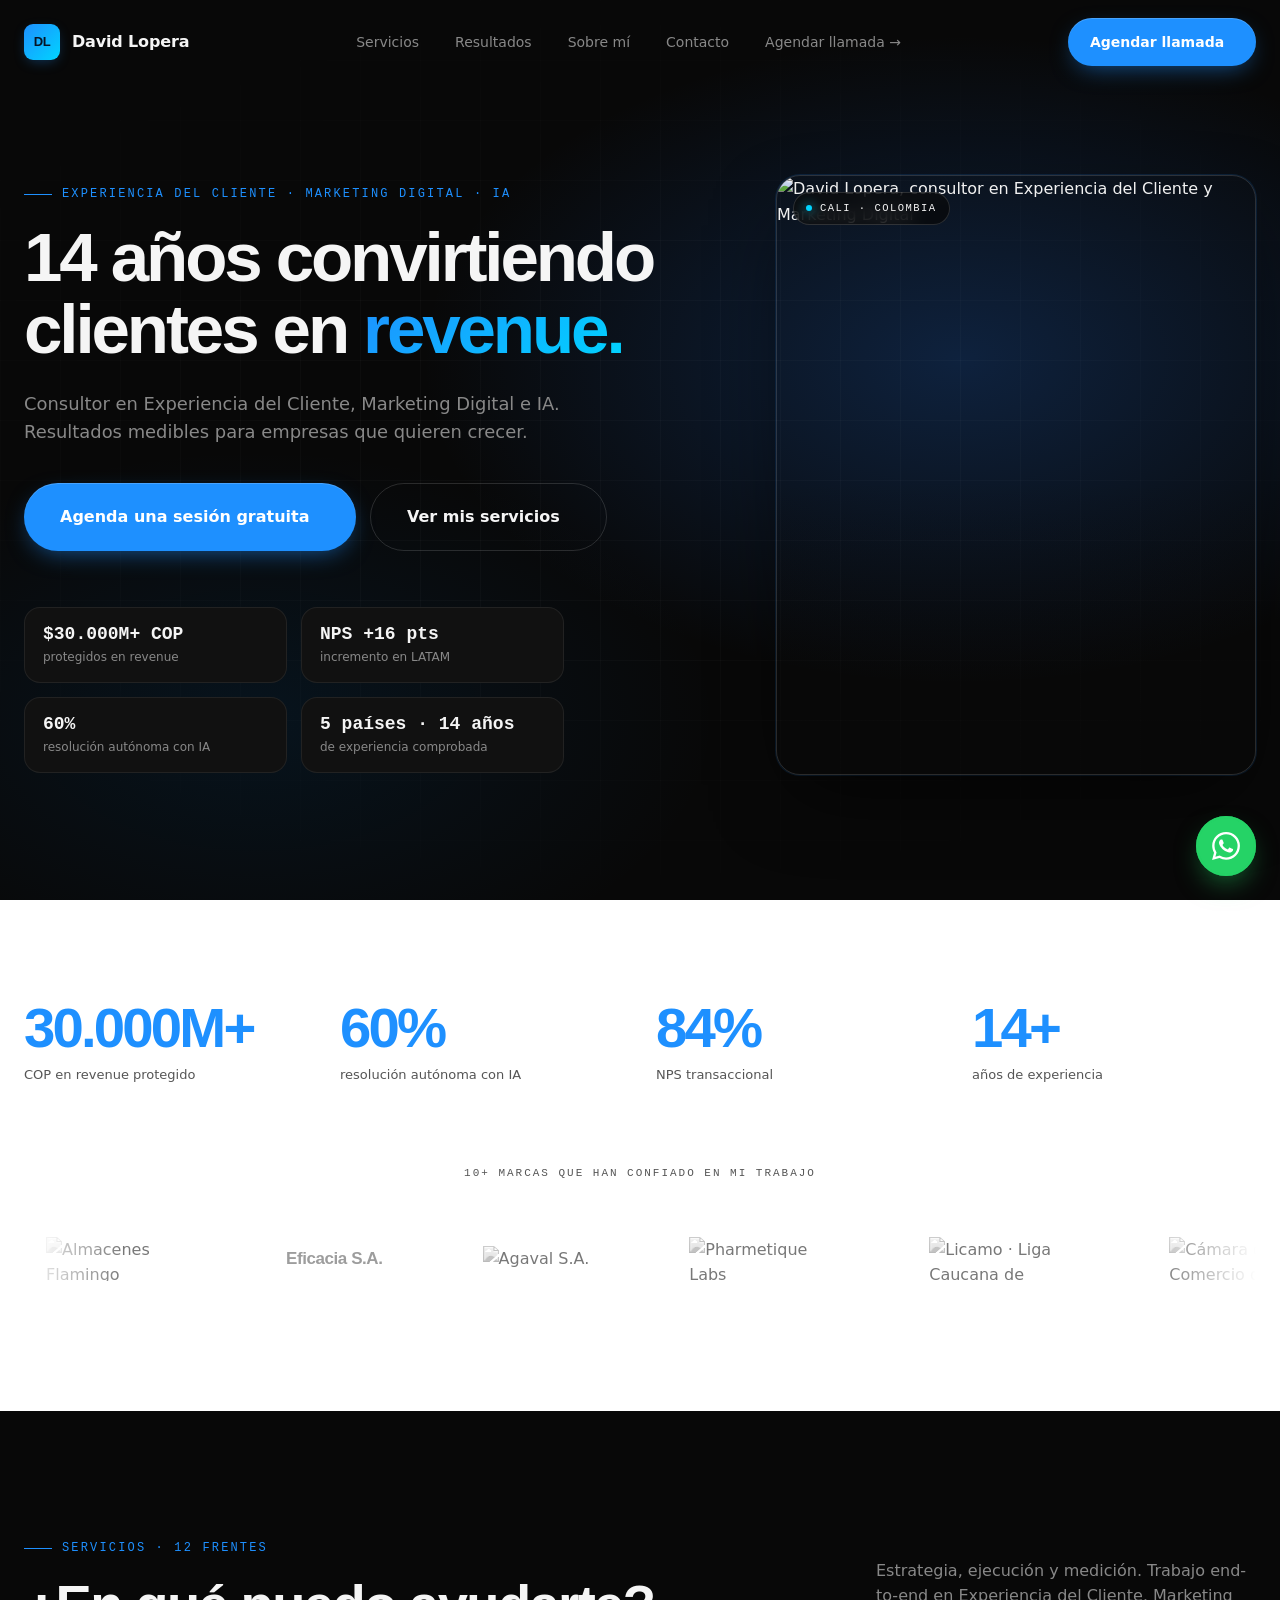
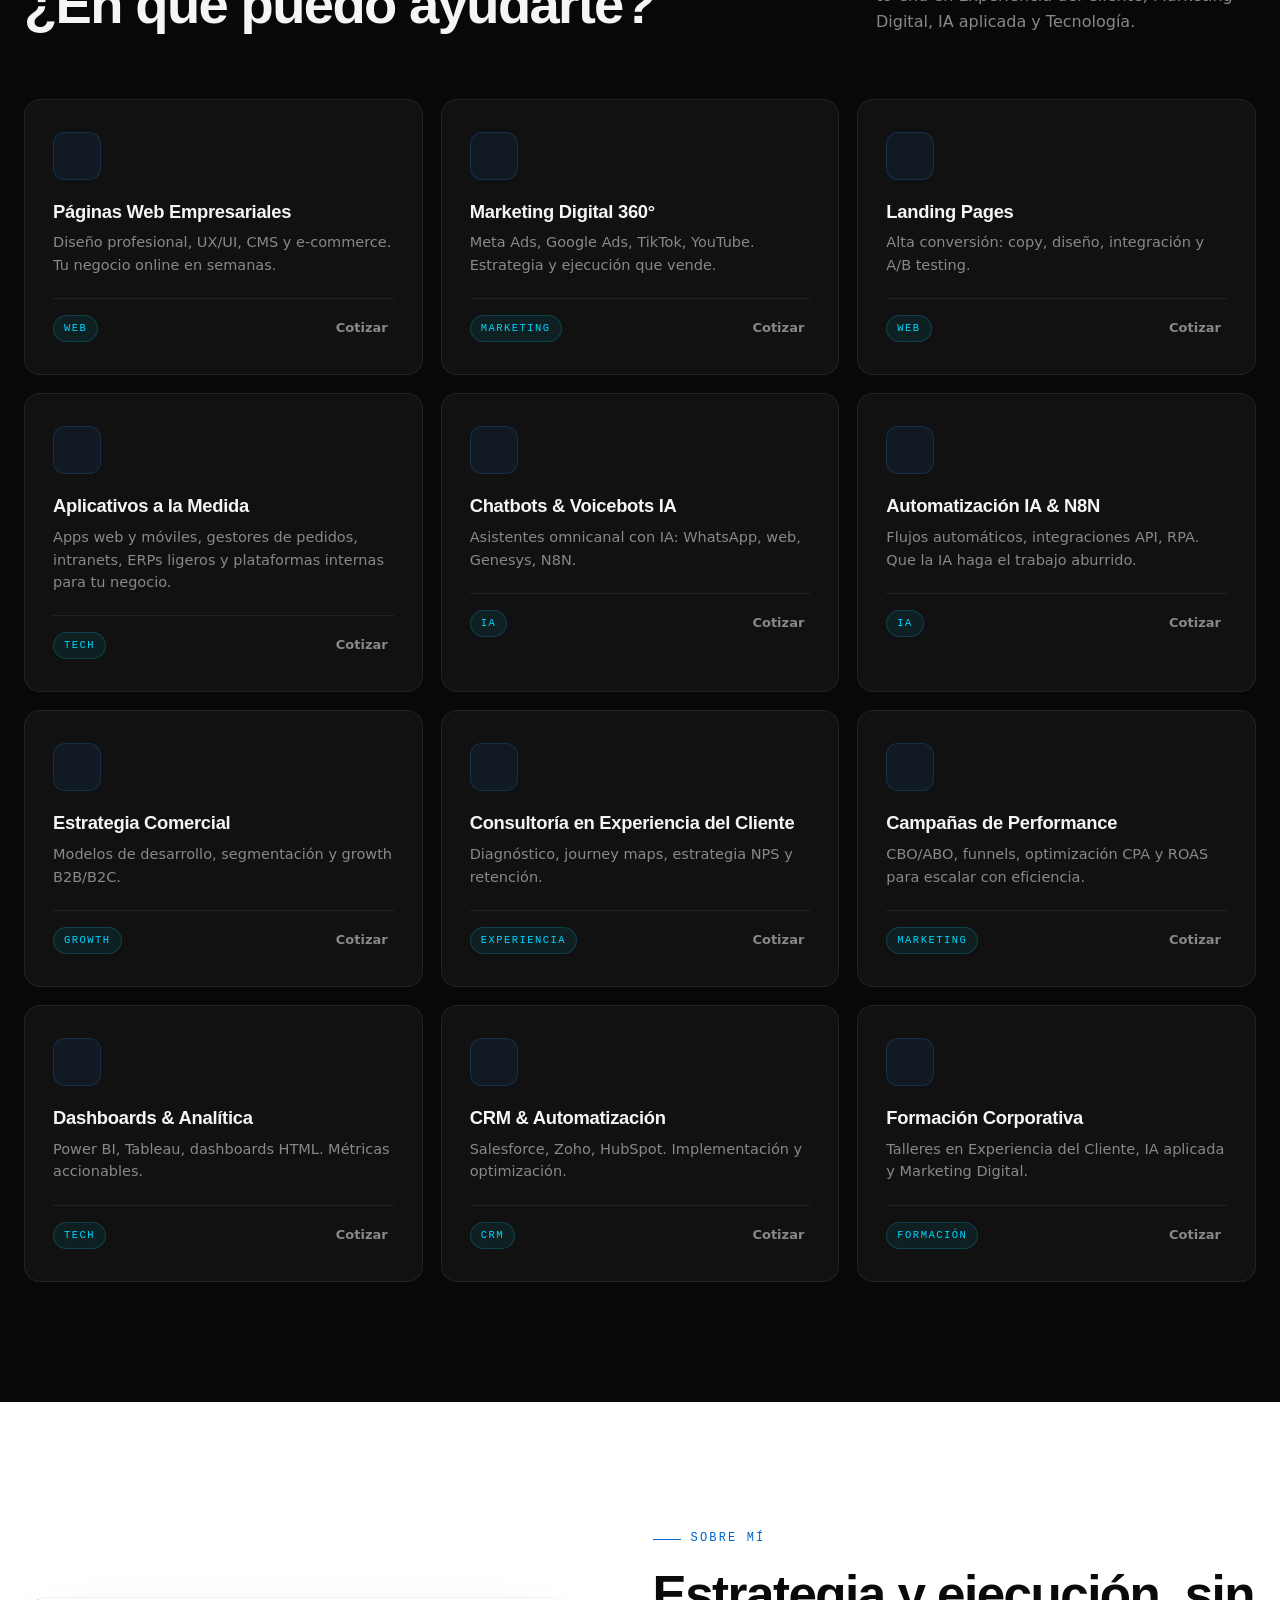
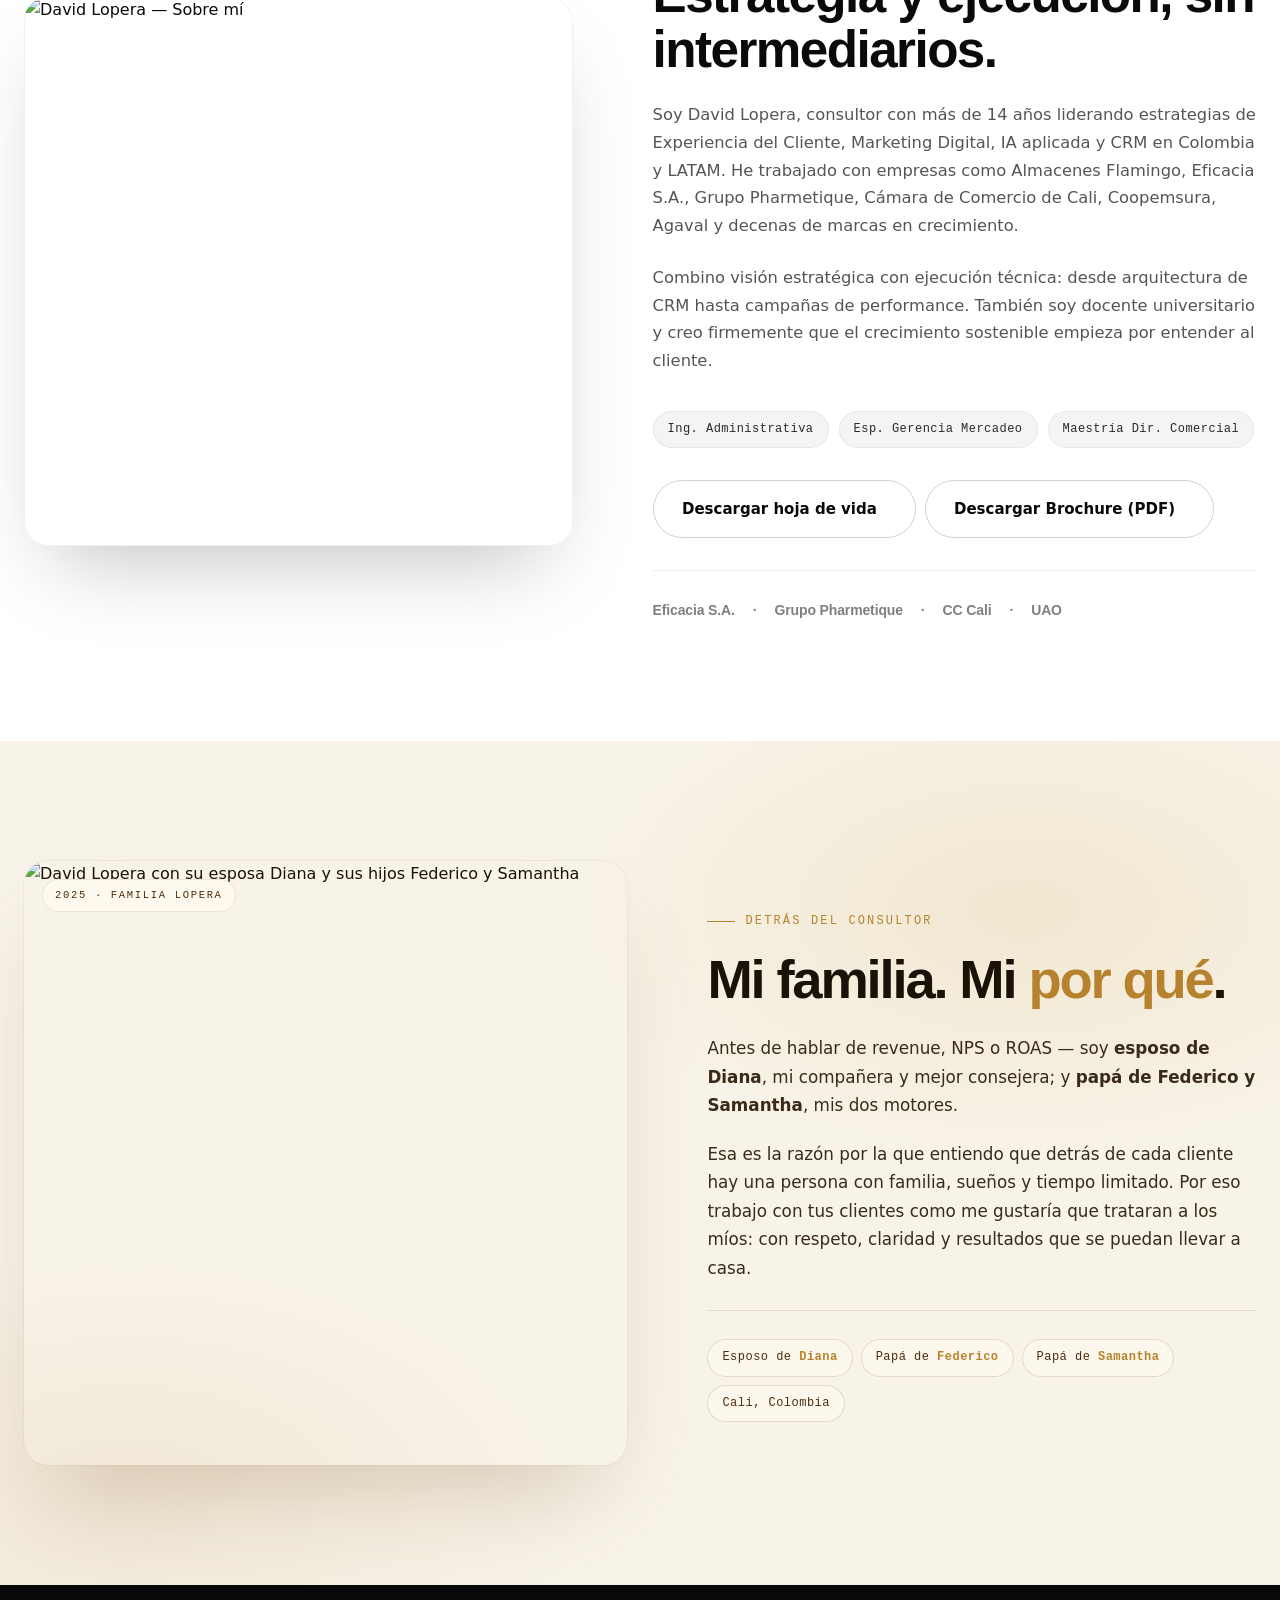
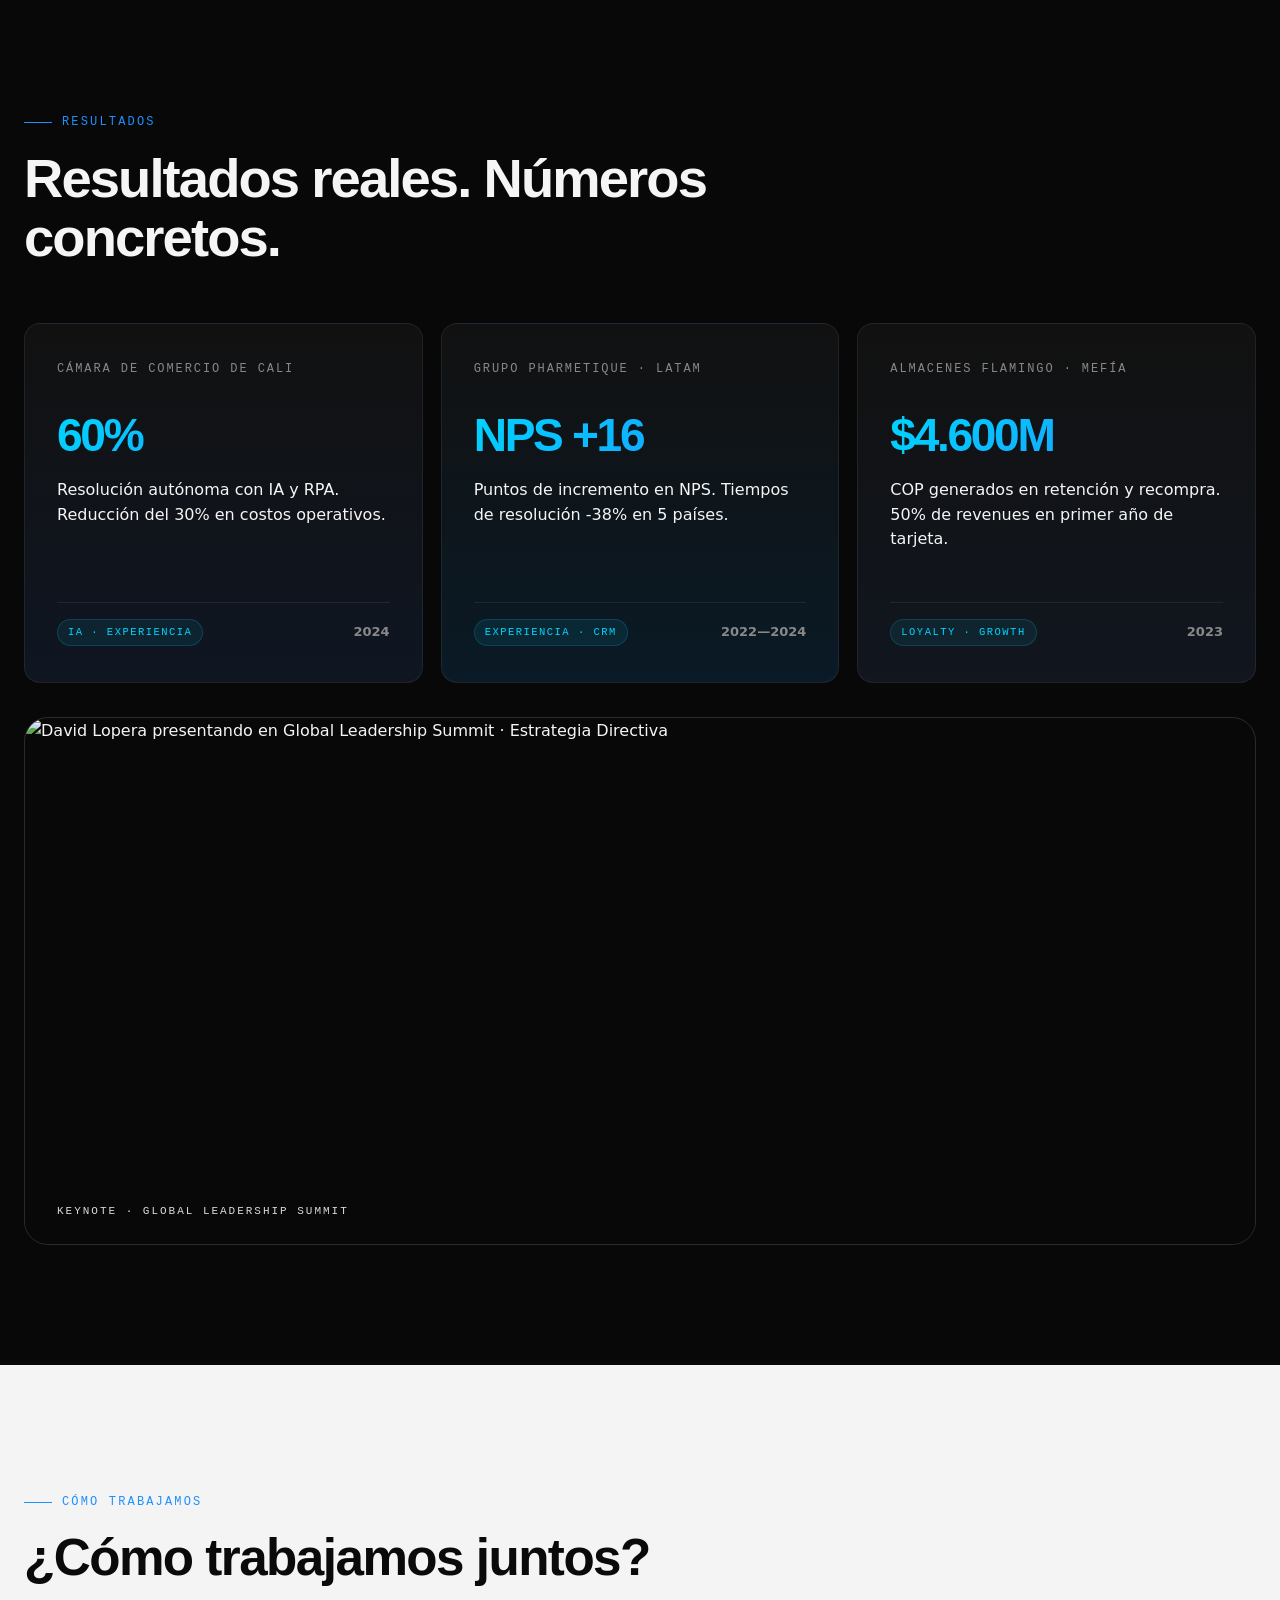
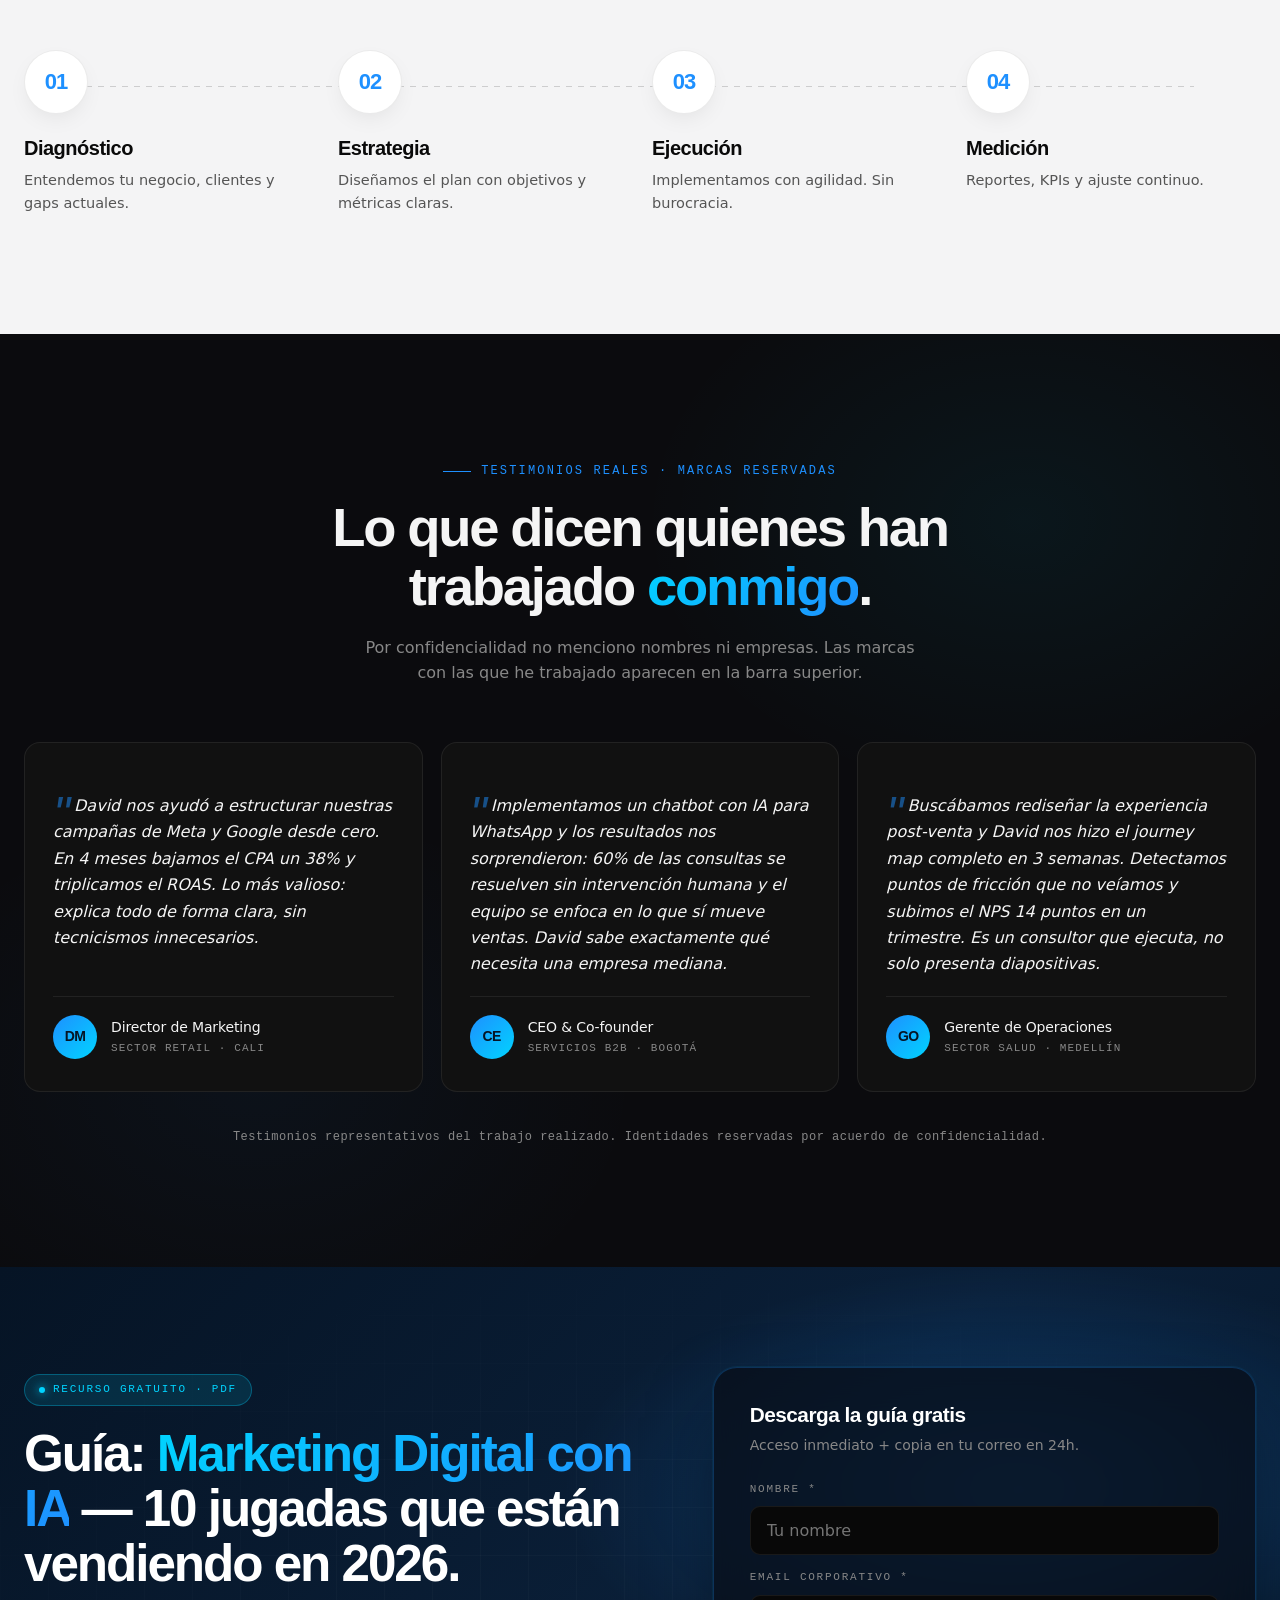
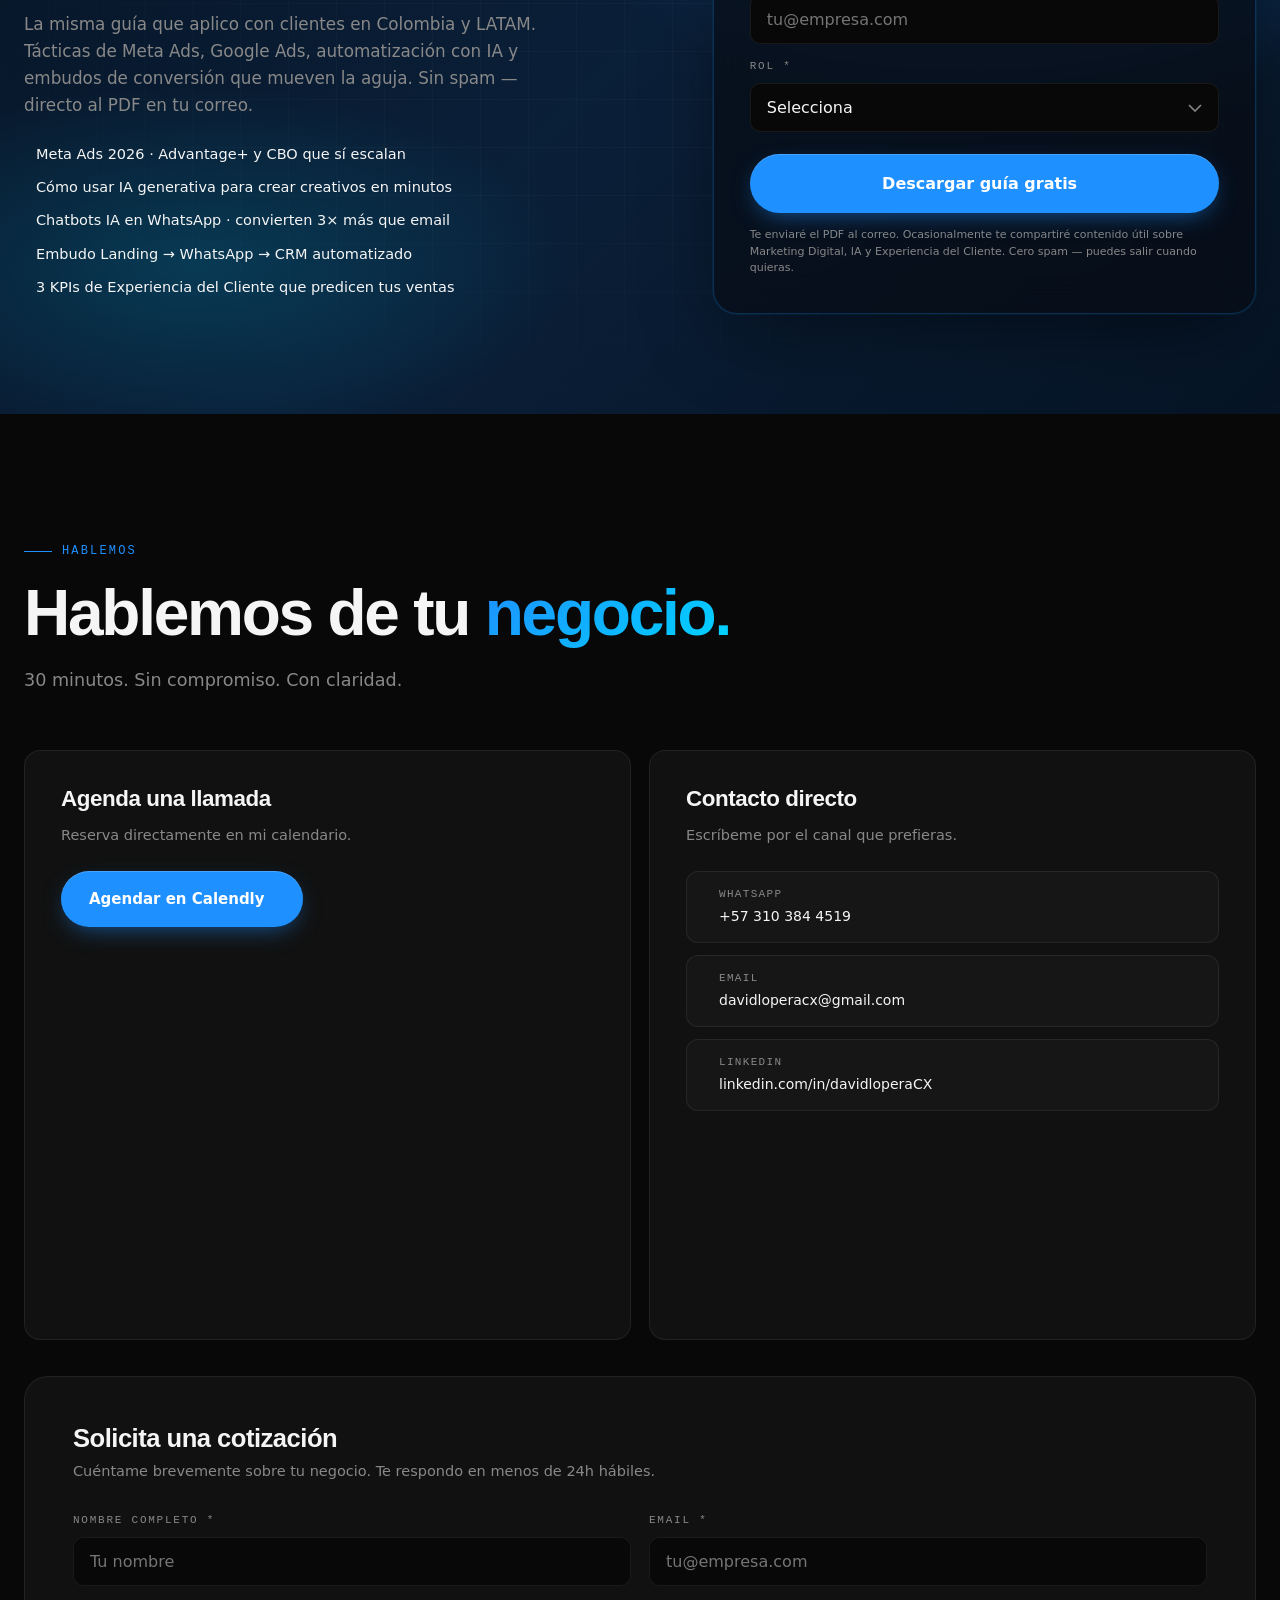
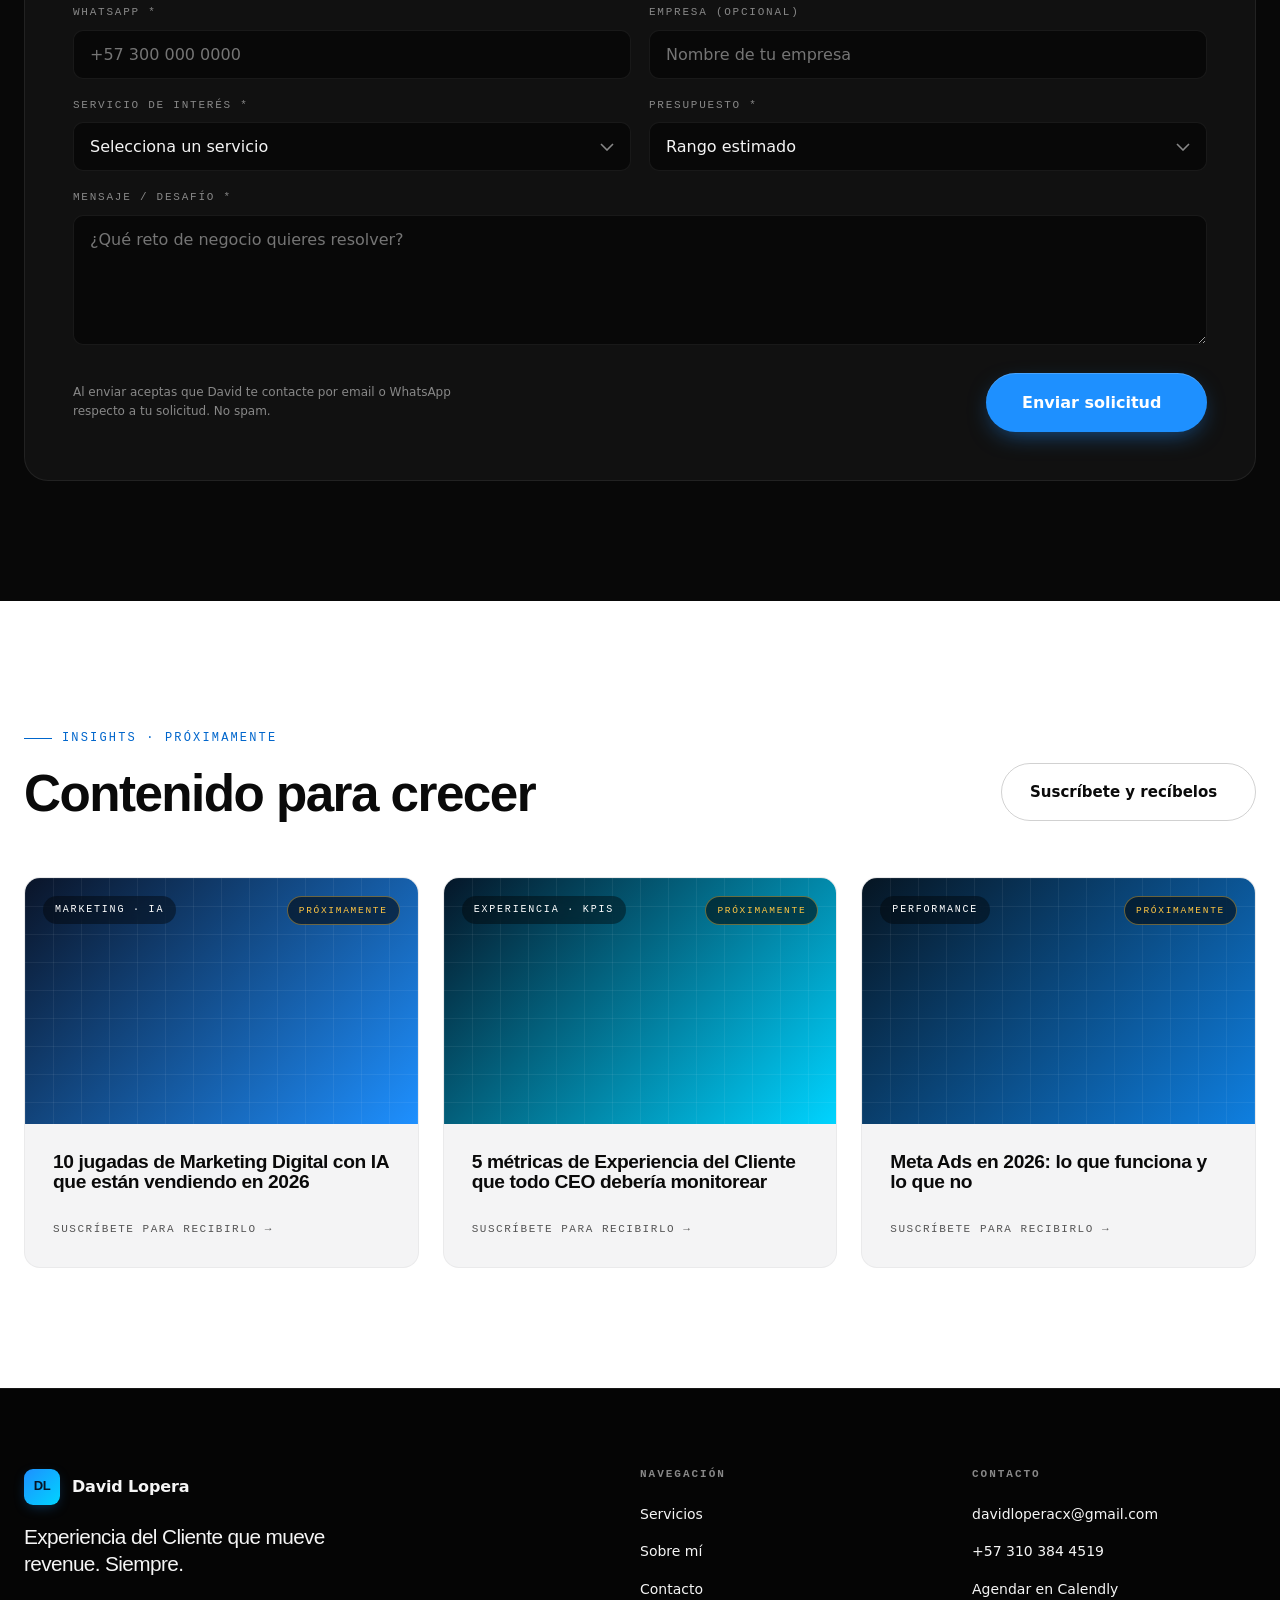
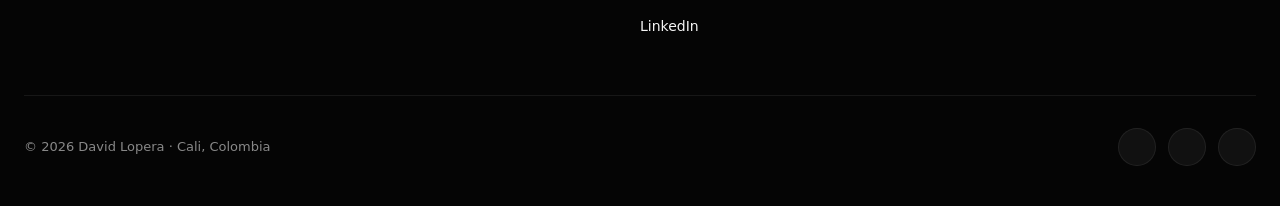
==== commit aeb9b112: "auto-commit for 9342d4a4-22d2-4640-95b5-7624cf5c27cd" ====
--- a/dist-hostinger/index.html
+++ b/dist-hostinger/index.html
@@ -1451,30 +1451,6 @@
       font-family: var(--font-mono);
       letter-spacing: 0.04em;
     }
-    .download-fab {
-      position: fixed;
-      bottom: 24px;
-      left: 24px;
-      z-index: 90;
-      background: rgba(17, 17, 17, 0.85);
-      border: 1px solid var(--border-strong);
-      border-radius: 999px;
-      padding: 10px 16px;
-      display: inline-flex;
-      align-items: center;
-      gap: 8px;
-      font-size: 12px;
-      color: var(--text-2);
-      backdrop-filter: blur(12px);
-      transition: all 260ms;
-      box-shadow: 0 8px 24px -8px rgba(0,0,0,0.4);
-    }
-    .download-fab:hover {
-      border-color: var(--accent);
-      color: var(--text);
-      transform: translateY(-2px);
-    }
-    @media (max-width: 600px) { .download-fab { display: none; } }
 
     /* ============================================
        WHATSAPP FAB (bottom-right, high priority)
@@ -1797,14 +1773,21 @@
        BROCHURE TEMPLATE (offscreen, A4 PDF)
        ============================================ */
     .brochure-template {
-      position: absolute;
-      left: -9999px;
+      position: fixed;
+      left: -10000px;
       top: 0;
       width: 794px; /* A4 width at 96dpi */
       background: #FFFFFF;
       color: #0A0A0A;
       font-family: 'Geist', system-ui, sans-serif;
       padding: 0;
+      z-index: -1;
+      opacity: 1;
+      visibility: visible;
+    }
+    .brochure-template.is-rendering {
+      left: 0;
+      visibility: visible;
     }
     .brochure-template * { box-sizing: border-box; }
     .br-page {
@@ -2902,7 +2885,7 @@
           </div>
         </div>
         <div class="br-cover-photo">
-          <img src="https://customer-assets.emergentagent.com/job_davidlopera-cx/artifacts/tvdo0y2p_4.png" alt="David Lopera" crossorigin="anonymous" />
+          <div style="width:100%; aspect-ratio:1/1; max-width:240px; background:linear-gradient(135deg, #0A0A0A 0%, #2D1B69 100%); border-radius:20px; display:flex; align-items:center; justify-content:center; color:#fff; font-family:'Geist Mono', monospace; font-size:64px; font-weight:700; letter-spacing:-0.04em;">DL</div>
         </div>
       </div>
 
@@ -3013,12 +2996,6 @@
       <path d="M17.472 14.382c-.297-.149-1.758-.867-2.03-.967-.273-.099-.471-.148-.67.15-.197.297-.767.966-.94 1.164-.173.199-.347.223-.644.075-.297-.15-1.255-.463-2.39-1.475-.883-.788-1.48-1.761-1.653-2.059-.173-.297-.018-.458.13-.606.134-.133.298-.347.446-.52.149-.174.198-.298.297-.497.099-.198.05-.371-.025-.52-.075-.149-.669-1.612-.916-2.207-.242-.579-.487-.5-.669-.51-.173-.008-.371-.01-.57-.01-.198 0-.52.074-.792.372-.272.297-1.04 1.016-1.04 2.479 0 1.462 1.065 2.875 1.213 3.074.149.198 2.096 3.2 5.077 4.487.71.306 1.263.489 1.694.625.712.227 1.36.195 1.871.118.571-.085 1.758-.719 2.006-1.413.248-.694.248-1.289.173-1.413-.074-.124-.272-.198-.57-.347m-5.421 7.403h-.004a9.87 9.87 0 01-5.031-1.378l-.361-.214-3.741.982.998-3.648-.235-.374a9.86 9.86 0 01-1.51-5.26c.001-5.45 4.436-9.884 9.888-9.884 2.64 0 5.122 1.03 6.988 2.898a9.825 9.825 0 012.893 6.994c-.003 5.45-4.437 9.884-9.885 9.884m8.413-18.297A11.815 11.815 0 0012.05 0C5.495 0 .16 5.335.157 11.892c0 2.096.547 4.142 1.588 5.945L.057 24l6.305-1.654a11.882 11.882 0 005.683 1.448h.005c6.554 0 11.89-5.335 11.893-11.893a11.821 11.821 0 00-3.48-8.413Z"/>
     </svg>
     <span class="wa-tooltip">Chatea conmigo · Respondo en minutos</span>
-  </a>
-
-  <!-- Download FAB -->
-  <a href="/standalone.html" download="david-lopera-landing.html" class="download-fab" data-testid="download-fab" title="Descarga el archivo HTML standalone">
-    <i data-lucide="download" width="14" height="14"></i>
-    <span>Descargar HTML</span>
   </a>
 
   <!-- Calendly script -->
@@ -3196,8 +3173,12 @@
         brochureBtn.disabled = true;
         brochureLabel.textContent = 'Generando PDF...';
 
-        // Make template visible for rendering (still offscreen via left:-9999px)
+        // Make template visible for rendering (offscreen but in viewport)
+        brochureTpl.classList.add('is-rendering');
         brochureTpl.style.display = 'block';
+
+        // Wait a tick for layout to settle
+        await new Promise(r => setTimeout(r, 200));
 
         const opt = {
           margin: 0,
@@ -3206,9 +3187,13 @@
           html2canvas: {
             scale: 2,
             useCORS: true,
-            allowTaint: false,
+            allowTaint: true,
             backgroundColor: '#FFFFFF',
-            logging: false
+            logging: false,
+            width: 794,
+            windowWidth: 794,
+            scrollX: 0,
+            scrollY: 0
           },
           jsPDF: { unit: 'mm', format: 'a4', orientation: 'portrait', compress: true },
           pagebreak: { mode: ['css', 'legacy'] }
@@ -3222,6 +3207,8 @@
           brochureLabel.textContent = '⚠ Error · reintenta';
         } finally {
           brochureBtn.disabled = false;
+          brochureTpl.classList.remove('is-rendering');
+          brochureTpl.style.display = '';
           setTimeout(() => { brochureLabel.textContent = 'Descargar Brochure (PDF)'; }, 2400);
         }
       });
@@ -3229,19 +3216,3 @@
   </script>
 </body>
 </html>
-indow.lucide) lucide.createIcons();
-  </script>
-</body>
-</html>
-Timeout(() => { brochureLabel.textContent = 'Descargar Brochure (PDF)'; }, 2400);
-        }
-      });
-    }
-  </script>
-</body>
-</html>
-indow.lucide) lucide.createIcons();
-  </script>
-</body>
-</html>
-html>
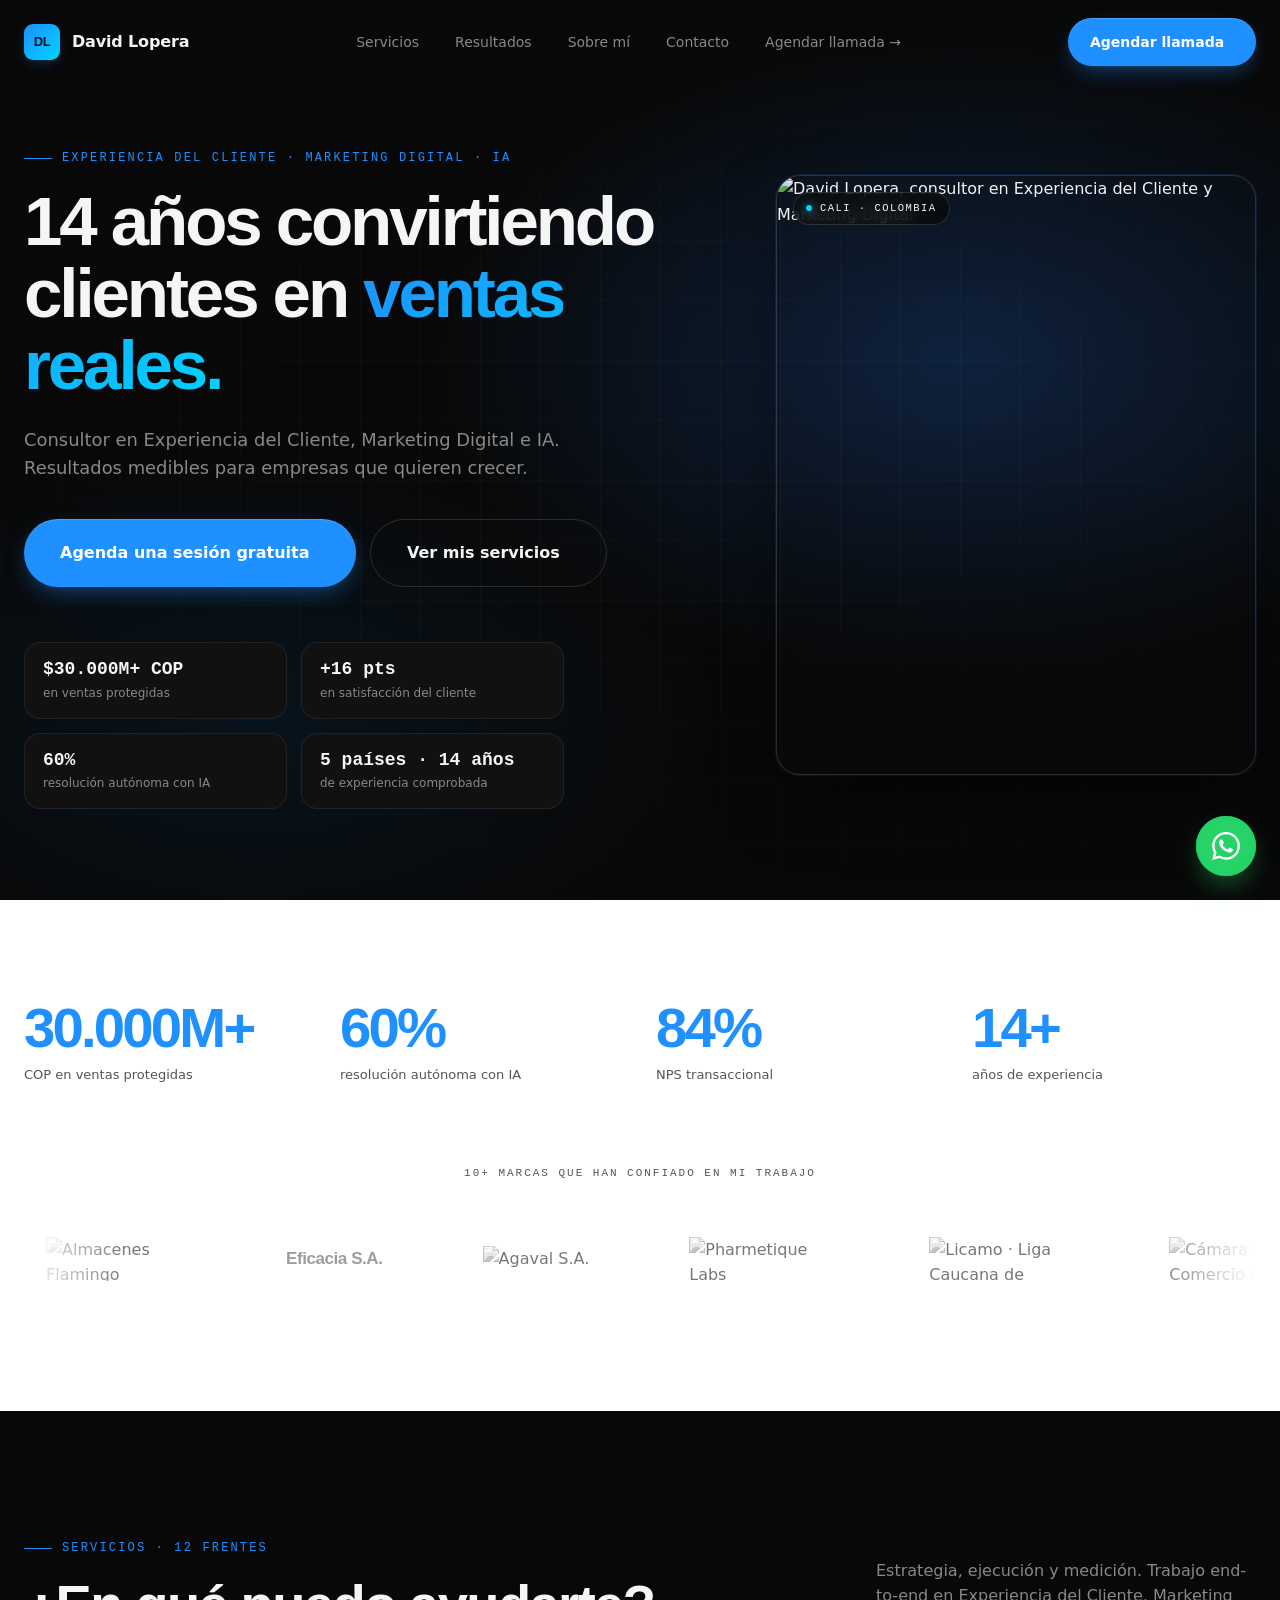
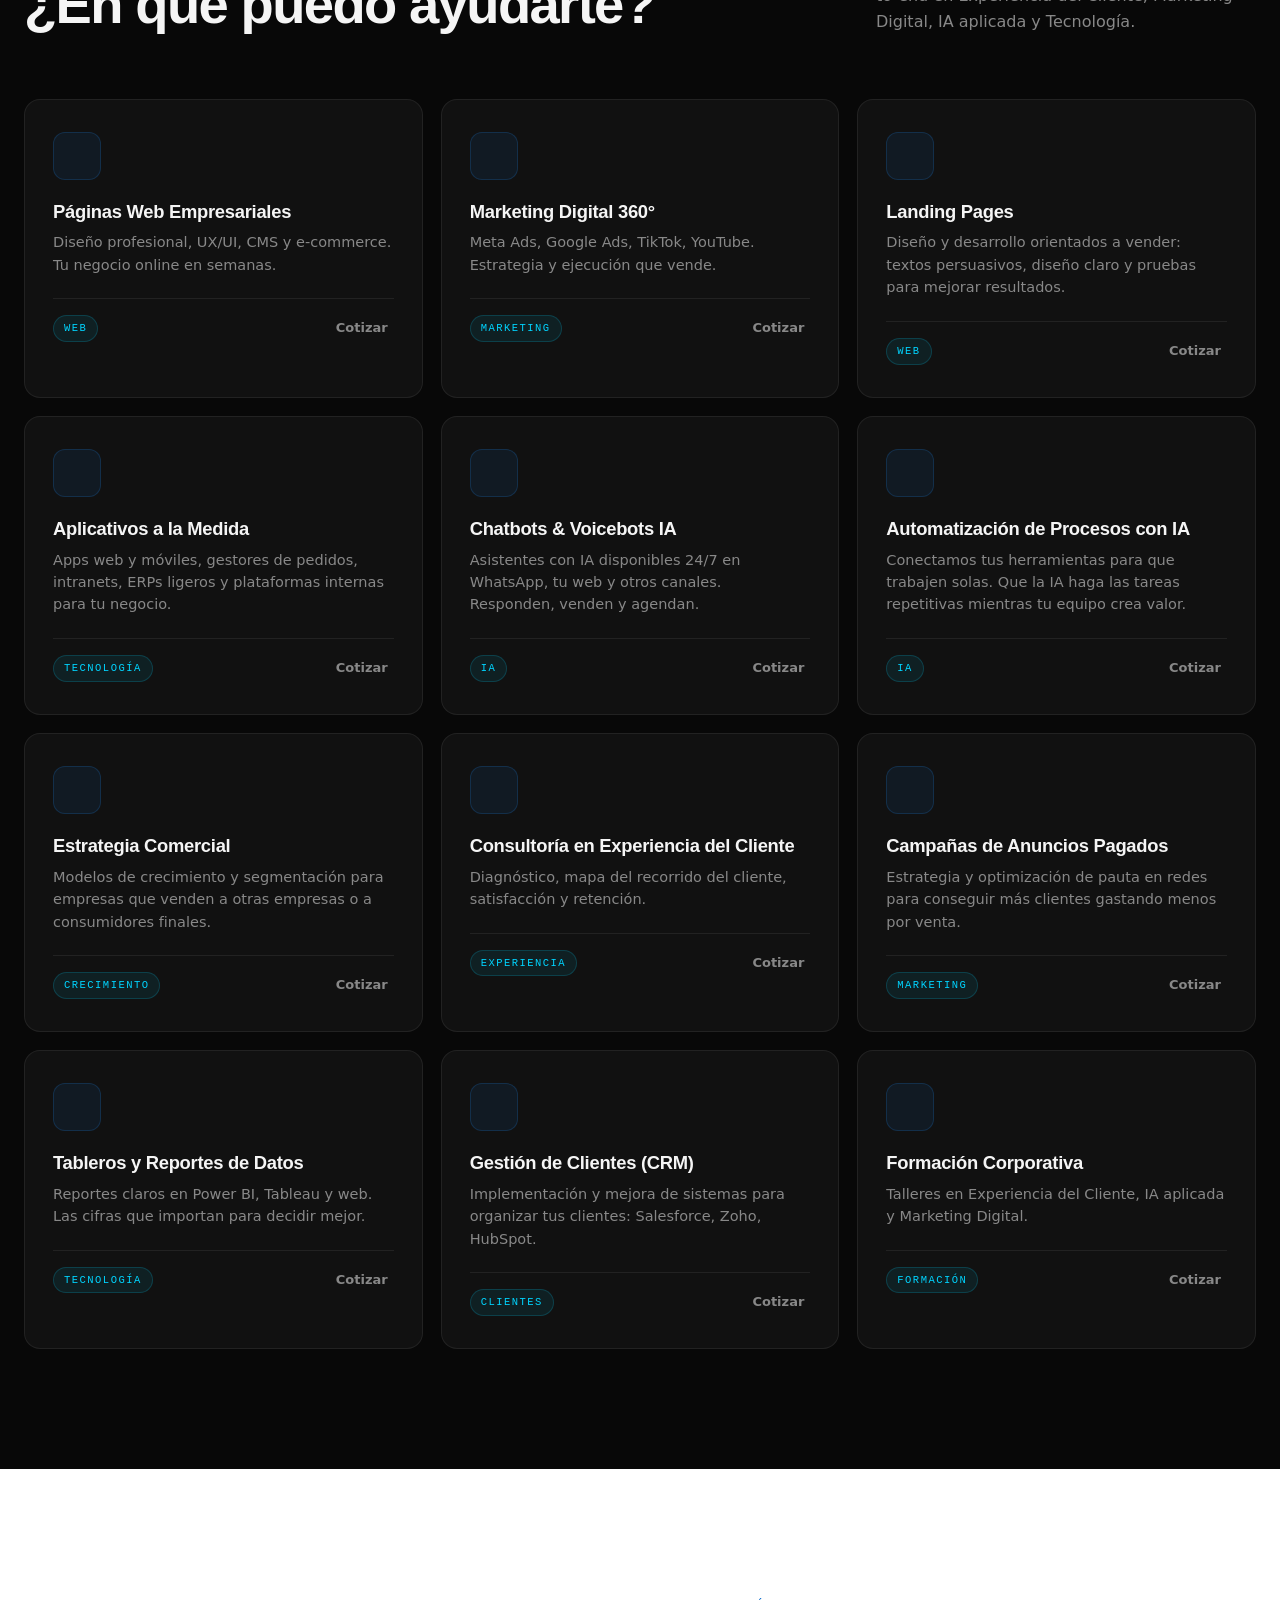
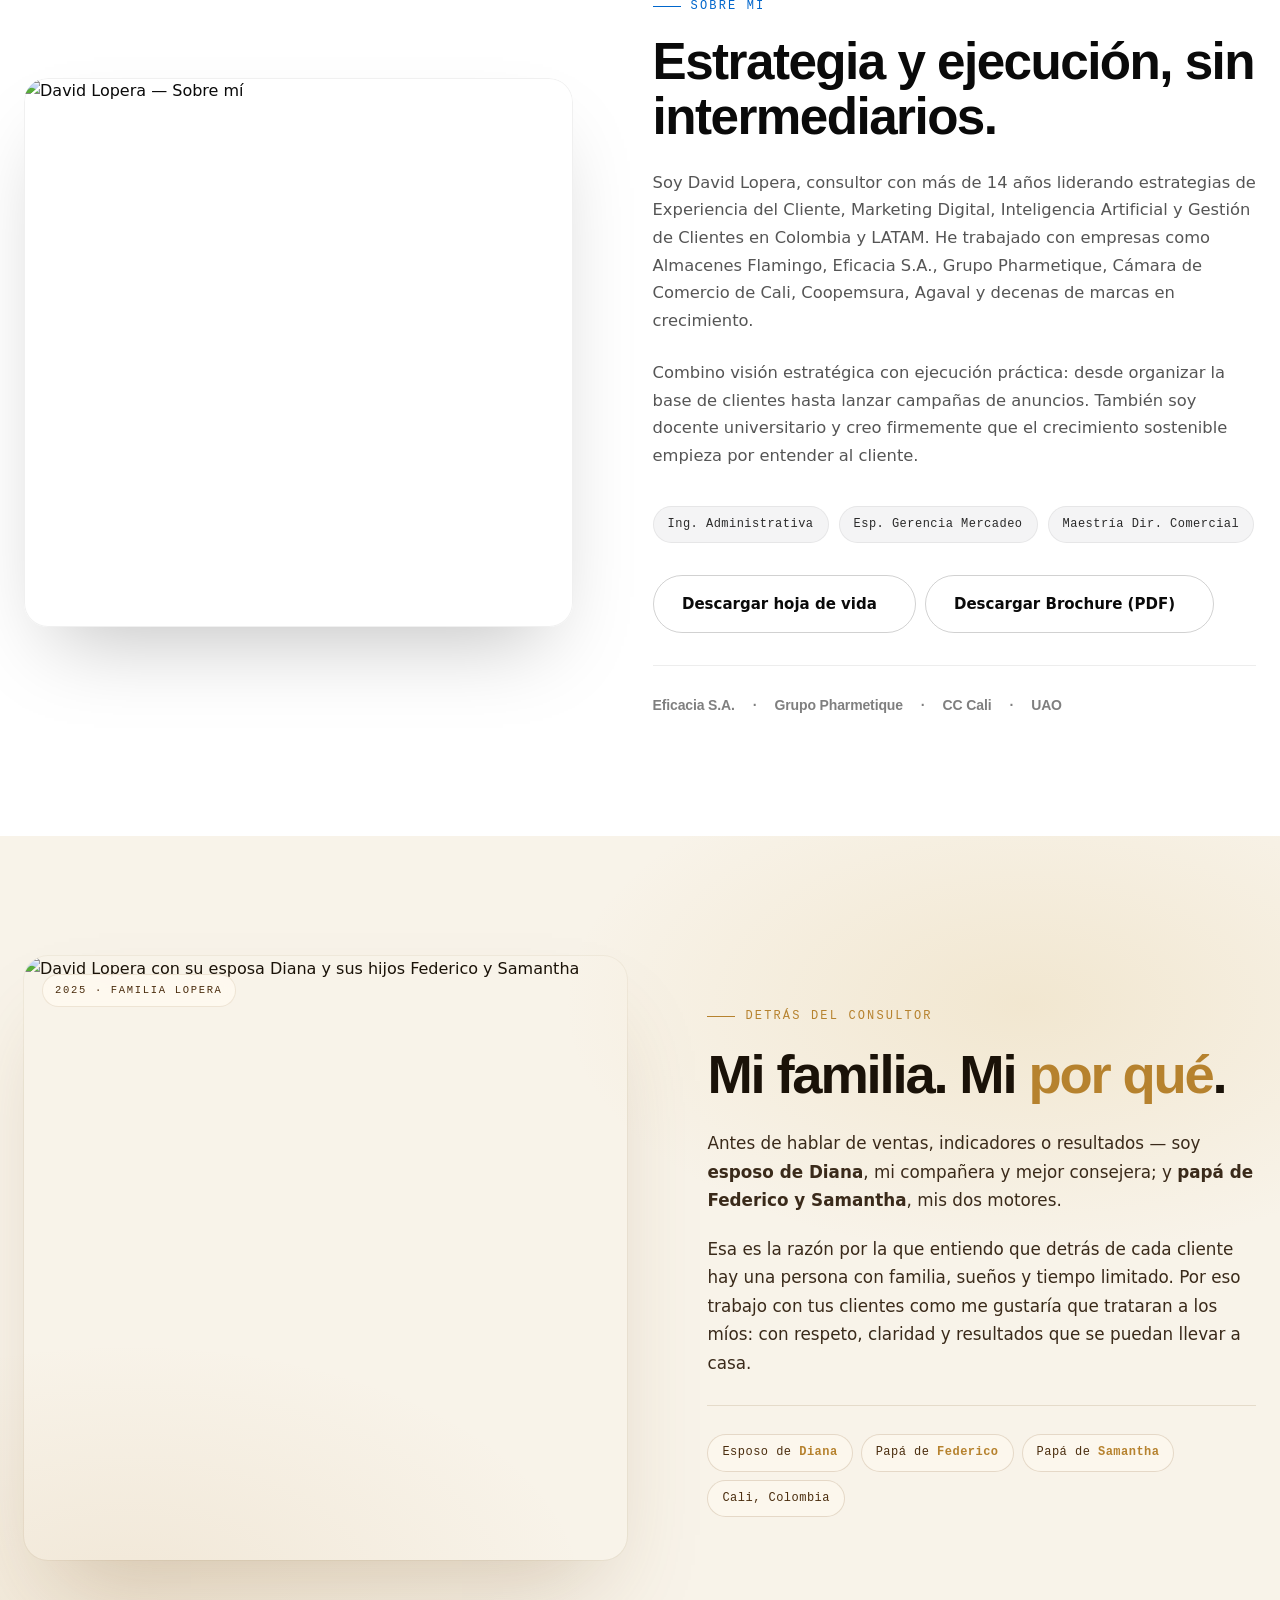
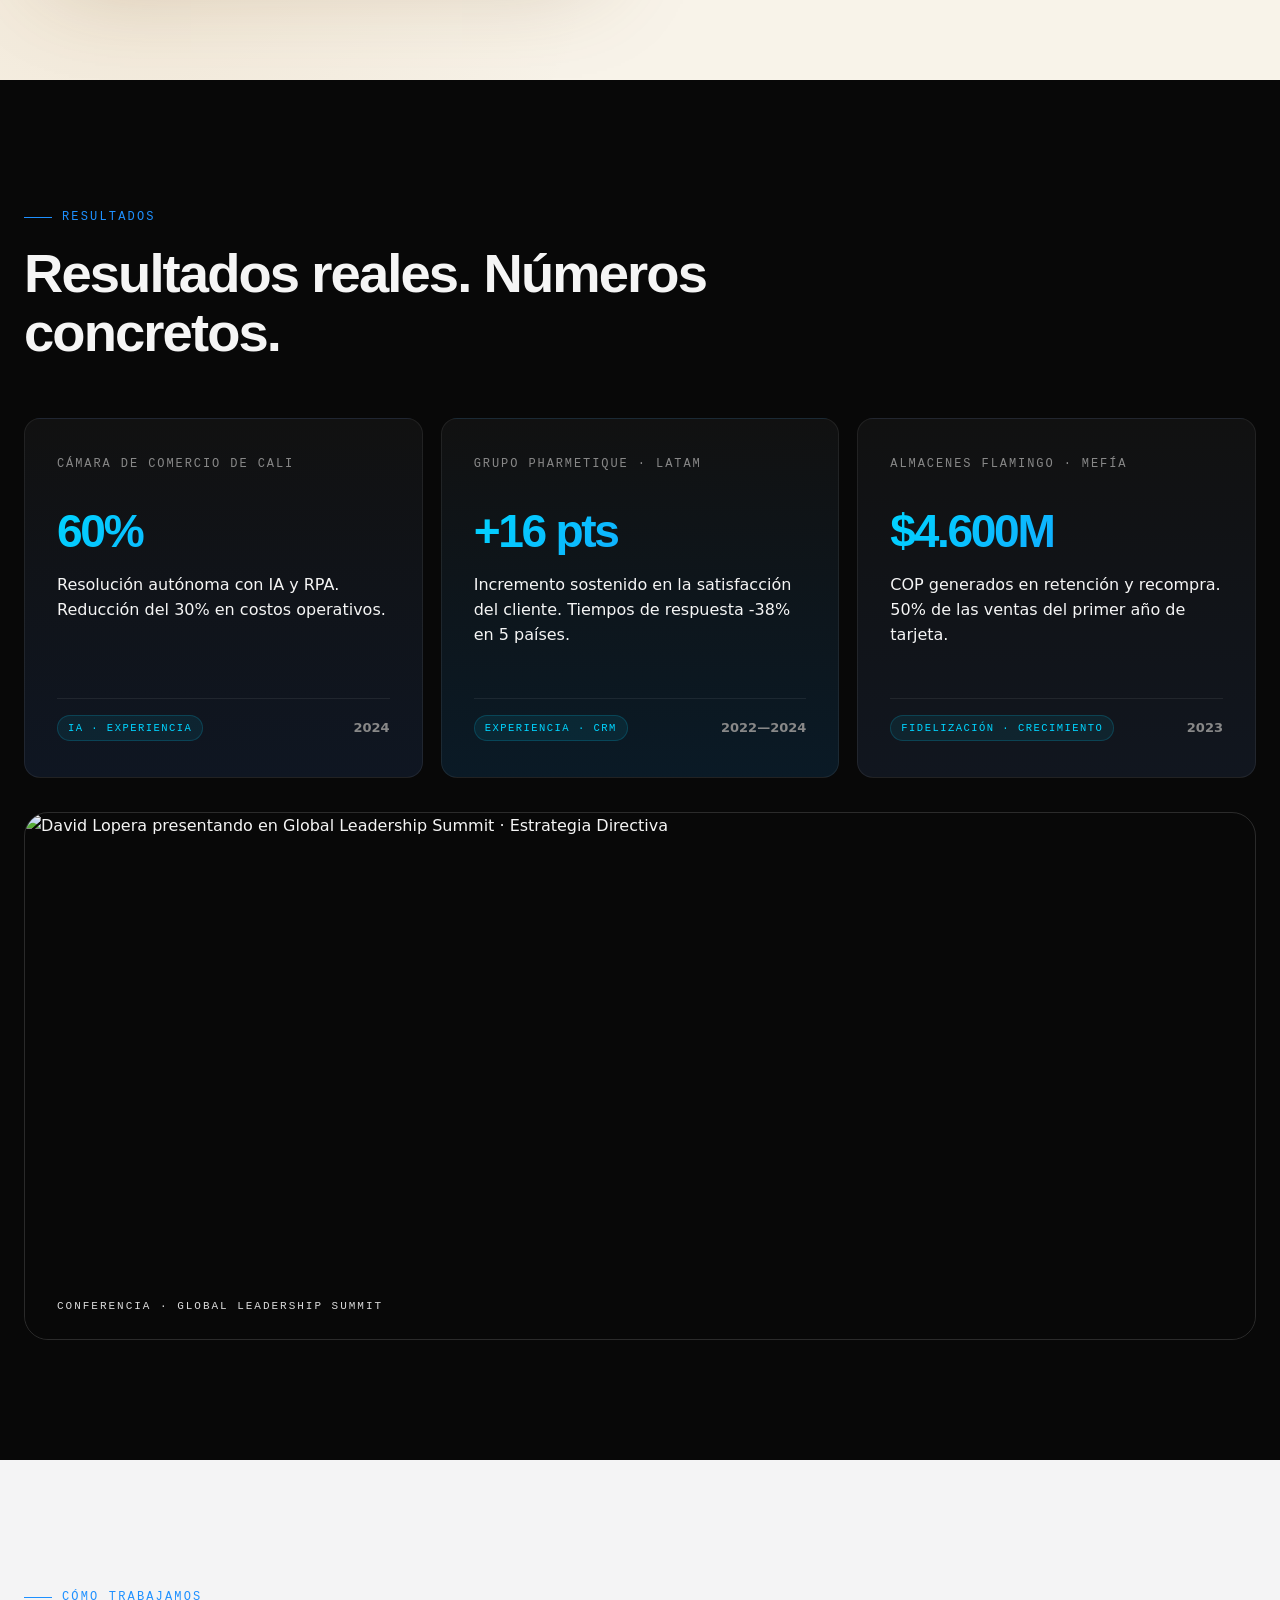
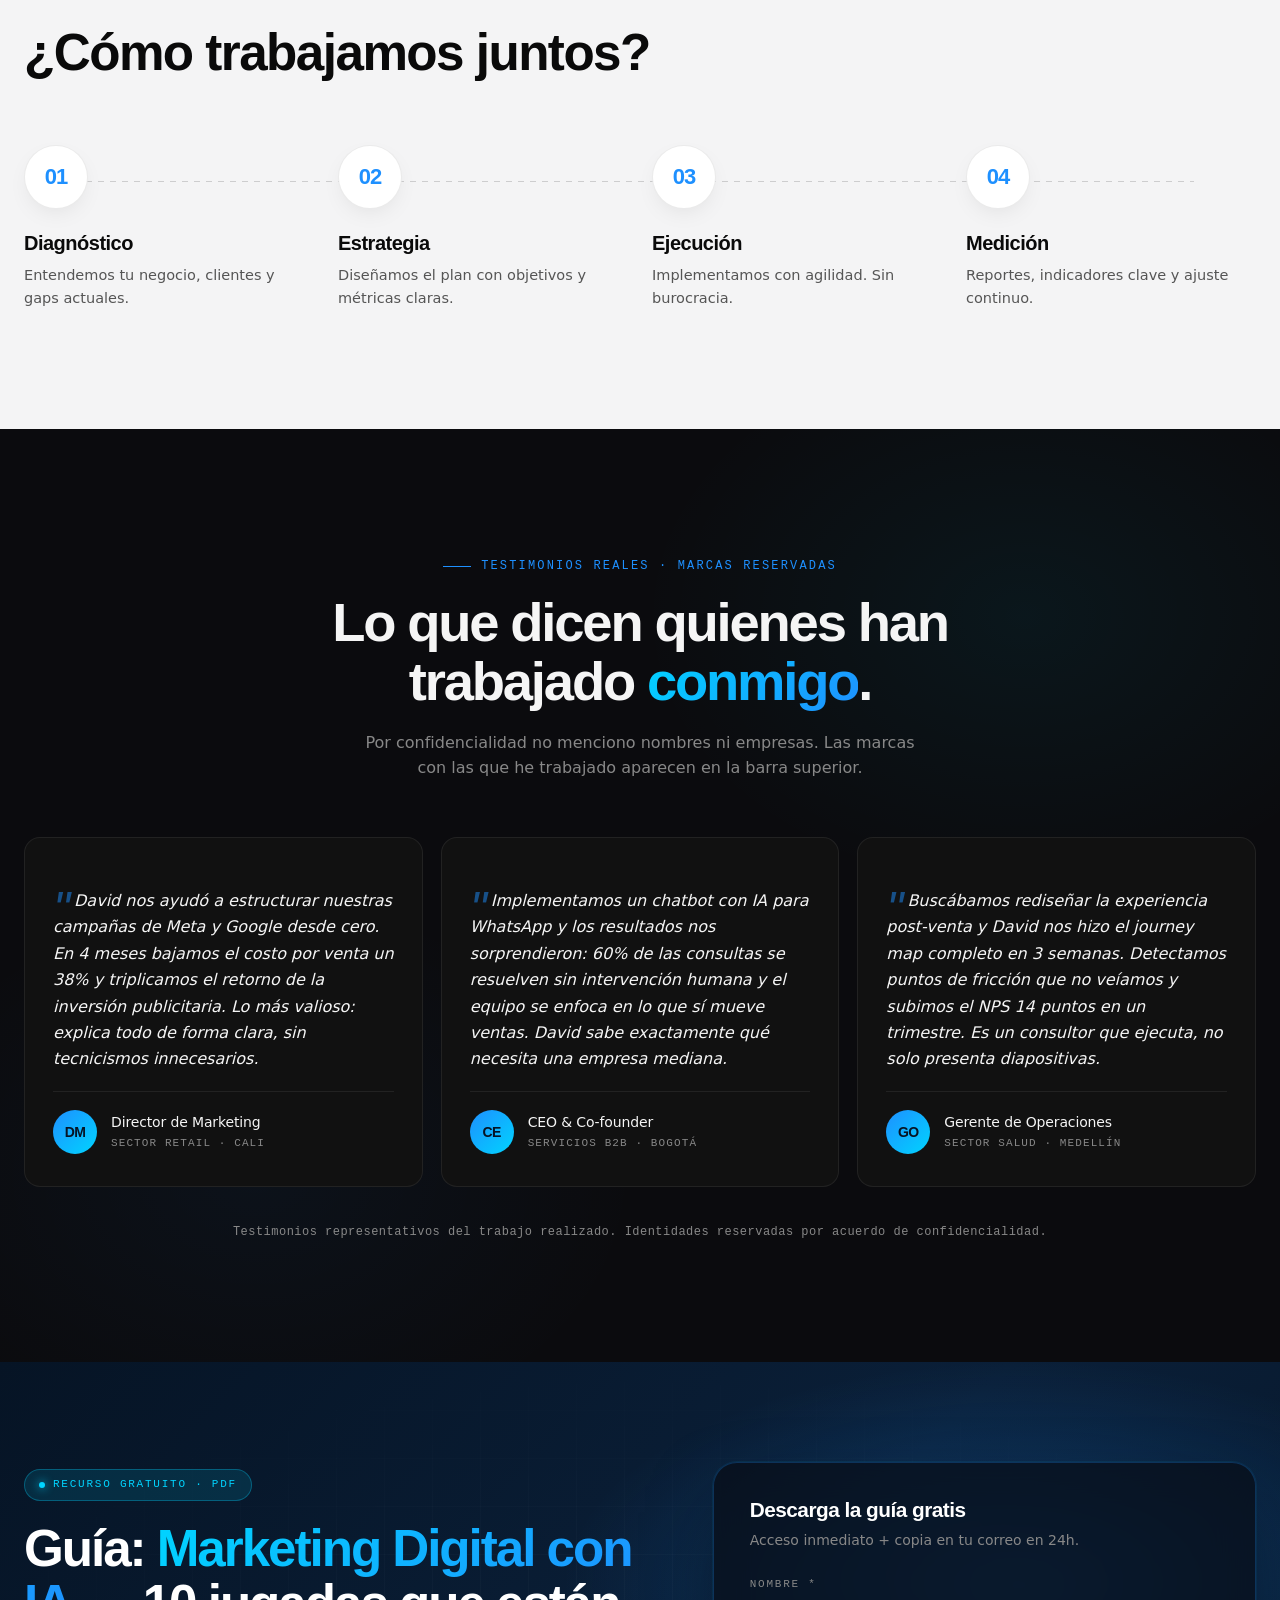
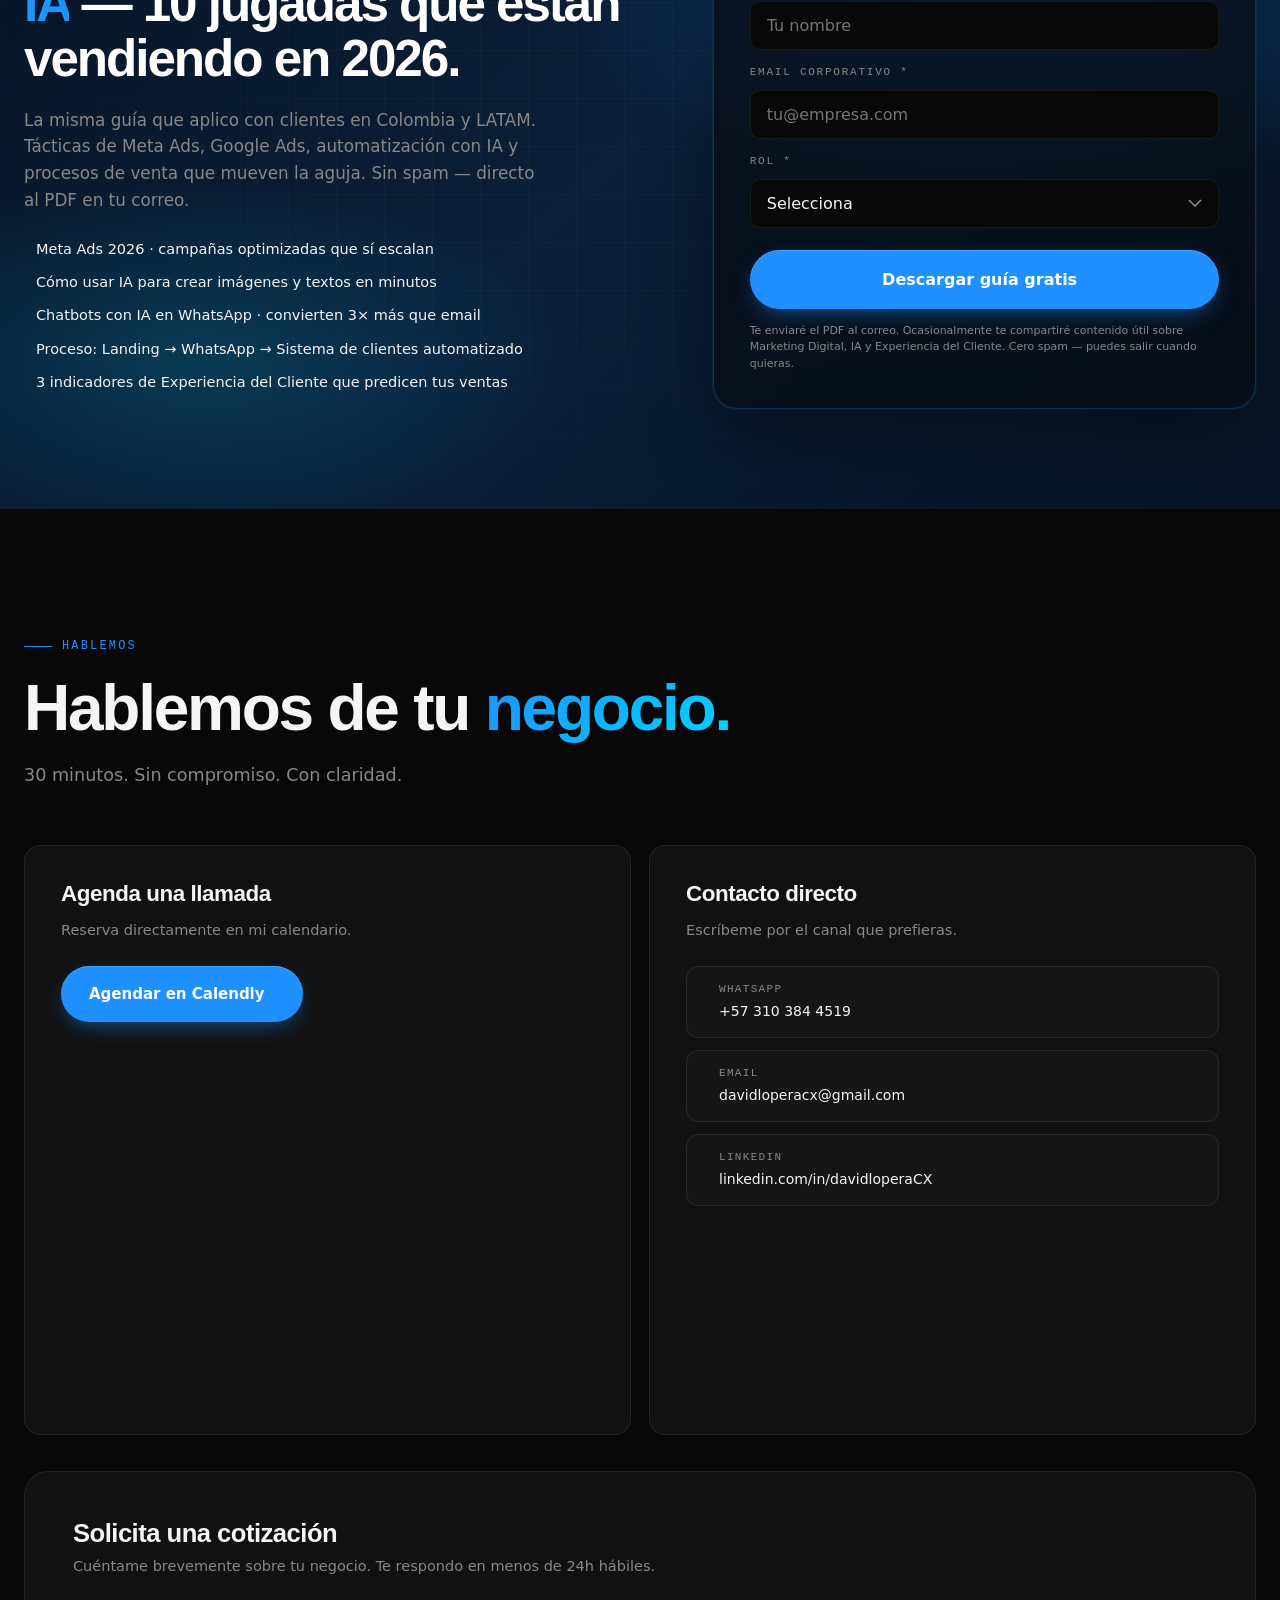
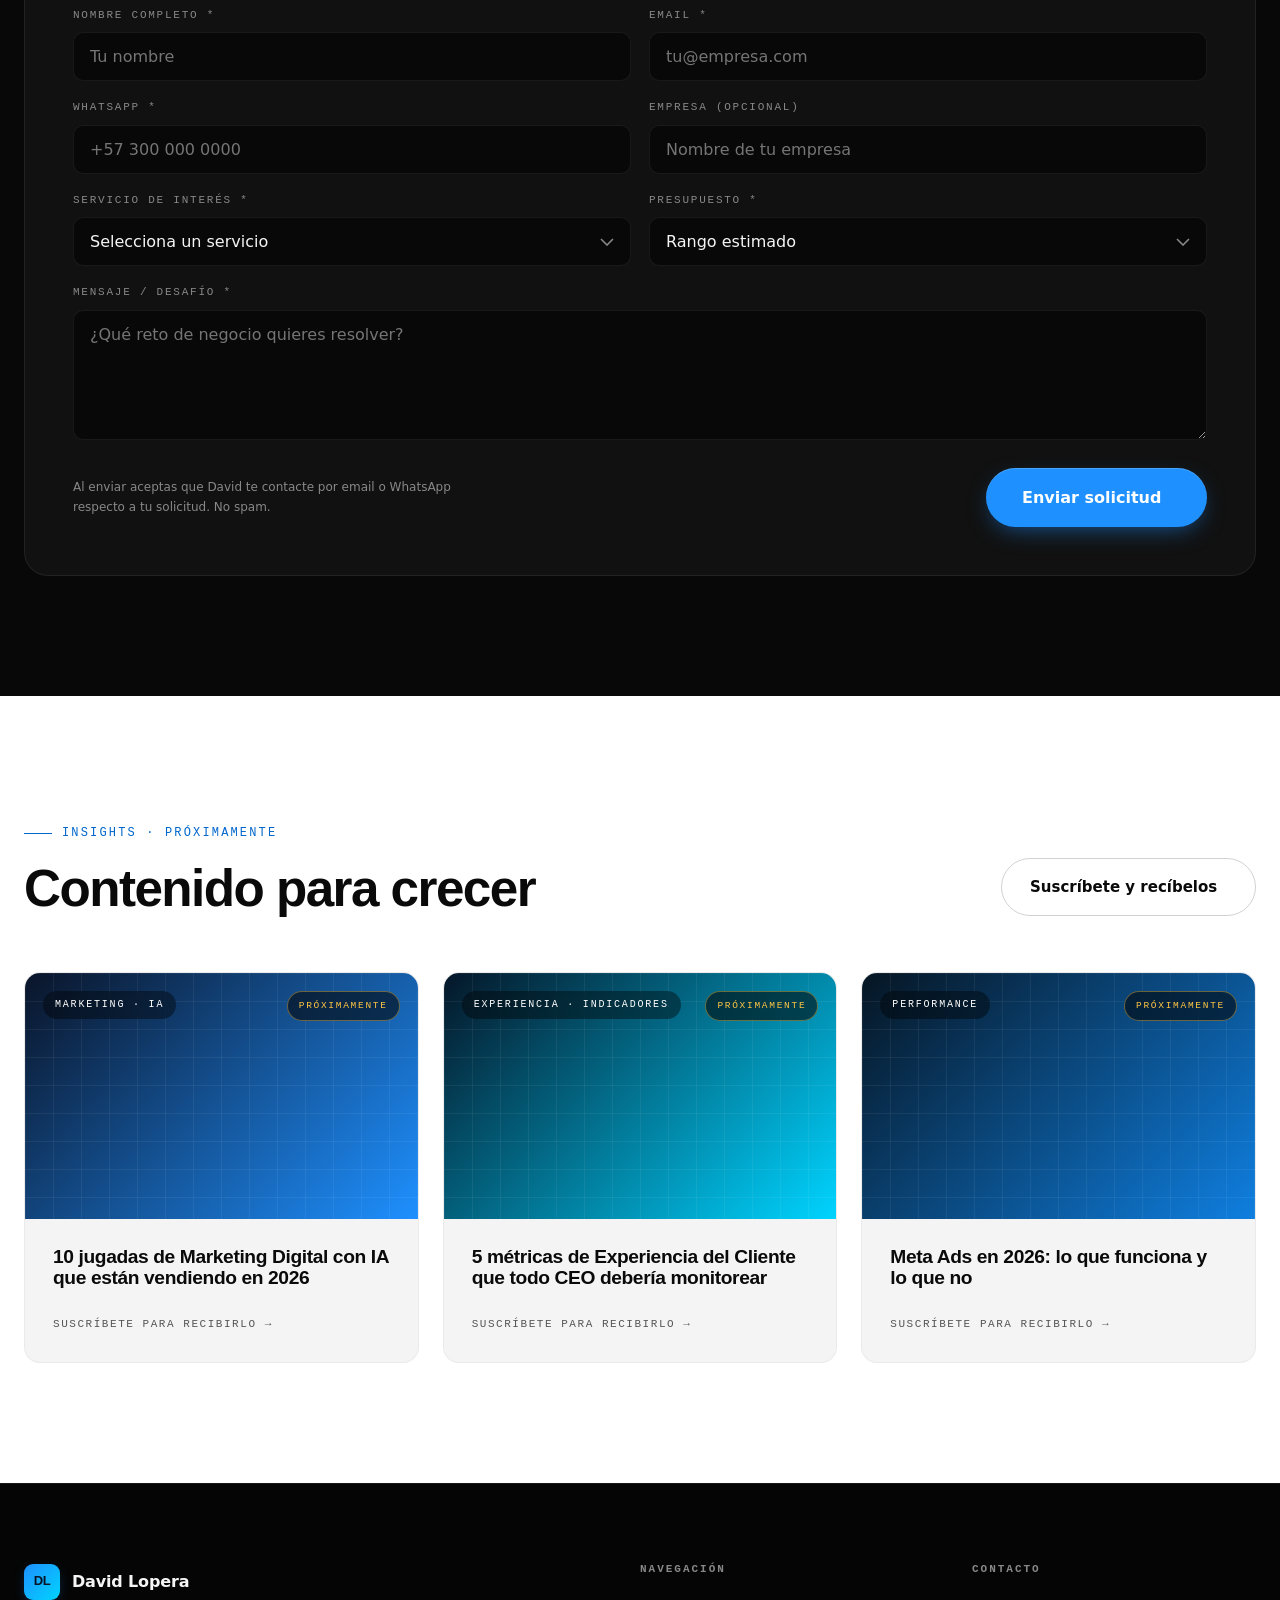
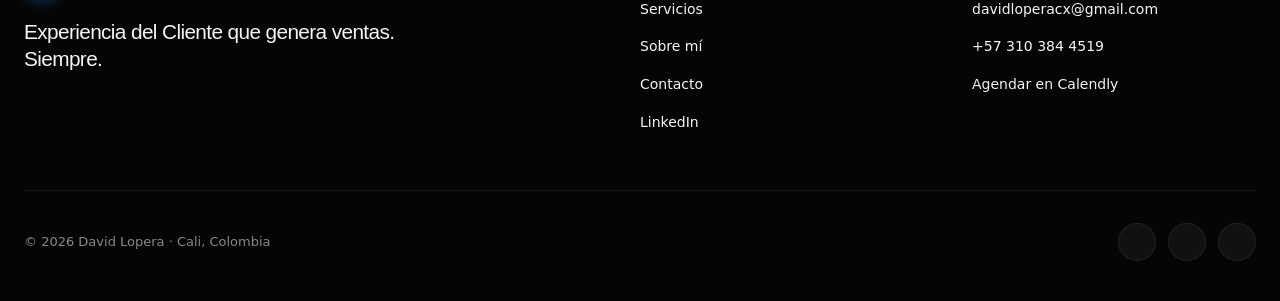
==== commit 94905c5e: "auto-commit for 8e9cadfd-89e6-4356-9ffd-0438aaed922b" ====
--- a/dist-hostinger/index.html
+++ b/dist-hostinger/index.html
@@ -8,7 +8,7 @@
 
   <!-- OpenGraph -->
   <meta property="og:title" content="David Lopera · Experiencia del Cliente, Marketing Digital & IA" />
-  <meta property="og:description" content="Consultor en Experiencia del Cliente, Marketing Digital e IA. 14 años convirtiendo clientes en revenue." />
+  <meta property="og:description" content="Consultor en Experiencia del Cliente, Marketing Digital e IA. 14 años convirtiendo clientes en ventas reales para empresas en Colombia y LATAM." />
   <meta property="og:image" content="https://customer-assets.emergentagent.com/job_davidlopera-cx/artifacts/tvdo0y2p_4.png" />
   <meta property="og:type" content="website" />
   <meta property="og:locale" content="es_CO" />
@@ -27,8 +27,8 @@
   <!-- Calendly widget CSS -->
   <link href="https://assets.calendly.com/assets/external/widget.css" rel="stylesheet" />
 
-  <!-- html2pdf for brochure download (lazy loaded) -->
-  <script src="https://cdnjs.cloudflare.com/ajax/libs/html2pdf.js/0.10.1/html2pdf.bundle.min.js" defer></script>
+  <!-- jsPDF for brochure download -->
+  <script src="https://cdnjs.cloudflare.com/ajax/libs/jspdf/2.5.1/jspdf.umd.min.js"></script>
 
   <style>
     /* ============================================
@@ -2138,7 +2138,7 @@
     <div class="container hero-grid">
       <div>
         <span class="eyebrow reveal">Experiencia del Cliente · Marketing Digital · IA</span>
-        <h1 class="reveal">14 años convirtiendo clientes en <span>revenue.</span></h1>
+        <h1 class="reveal">14 años convirtiendo clientes en <span>ventas reales.</span></h1>
         <p class="lead reveal reveal-delay-1">
           Consultor en Experiencia del Cliente, Marketing Digital e IA. Resultados medibles para empresas que quieren crecer.
         </p>
@@ -2155,11 +2155,11 @@
         <div class="hero-metrics reveal reveal-delay-3">
           <div class="metric-badge" data-testid="hero-metric-1">
             <div class="num">$30.000M+ COP</div>
-            <div class="lbl">protegidos en revenue</div>
+            <div class="lbl">en ventas protegidas</div>
           </div>
           <div class="metric-badge" data-testid="hero-metric-2">
-            <div class="num">NPS +16 pts</div>
-            <div class="lbl">incremento en LATAM</div>
+            <div class="num">+16 pts</div>
+            <div class="lbl">en satisfacción del cliente</div>
           </div>
           <div class="metric-badge" data-testid="hero-metric-3">
             <div class="num">60%</div>
@@ -2187,7 +2187,7 @@
       <div class="cred-grid">
         <div class="cred-stat reveal" data-testid="cred-stat-1">
           <div class="number"><span class="counter accent" data-target="30000" data-suffix="">0</span><span class="accent">M+</span></div>
-          <div class="label">COP en revenue protegido</div>
+          <div class="label">COP en ventas protegidas</div>
         </div>
         <div class="cred-stat reveal reveal-delay-1" data-testid="cred-stat-2">
           <div class="number"><span class="counter accent" data-target="60" data-suffix="">0</span><span class="accent">%</span></div>
@@ -2269,7 +2269,7 @@
         <article class="service-card reveal reveal-delay-2" data-testid="service-3">
           <div class="service-icon"><i data-lucide="layout-template" width="24" height="24"></i></div>
           <h3>Landing Pages</h3>
-          <p>Alta conversión: copy, diseño, integración y A/B testing.</p>
+          <p>Diseño y desarrollo orientados a vender: textos persuasivos, diseño claro y pruebas para mejorar resultados.</p>
           <div class="service-meta"><span class="tag">Web</span><a href="#contacto" class="quote-link">Cotizar <i data-lucide="arrow-right" width="14" height="14"></i></a></div>
         </article>
 
@@ -2277,56 +2277,56 @@
           <div class="service-icon"><i data-lucide="layers" width="24" height="24"></i></div>
           <h3>Aplicativos a la Medida</h3>
           <p>Apps web y móviles, gestores de pedidos, intranets, ERPs ligeros y plataformas internas para tu negocio.</p>
-          <div class="service-meta"><span class="tag">Tech</span><a href="#contacto" class="quote-link">Cotizar <i data-lucide="arrow-right" width="14" height="14"></i></a></div>
+          <div class="service-meta"><span class="tag">Tecnología</span><a href="#contacto" class="quote-link">Cotizar <i data-lucide="arrow-right" width="14" height="14"></i></a></div>
         </article>
 
         <article class="service-card reveal reveal-delay-1" data-testid="service-5">
           <div class="service-icon"><i data-lucide="bot" width="24" height="24"></i></div>
           <h3>Chatbots &amp; Voicebots IA</h3>
-          <p>Asistentes omnicanal con IA: WhatsApp, web, Genesys, N8N.</p>
+          <p>Asistentes con IA disponibles 24/7 en WhatsApp, tu web y otros canales. Responden, venden y agendan.</p>
           <div class="service-meta"><span class="tag">IA</span><a href="#contacto" class="quote-link">Cotizar <i data-lucide="arrow-right" width="14" height="14"></i></a></div>
         </article>
 
         <article class="service-card reveal reveal-delay-2" data-testid="service-6">
           <div class="service-icon"><i data-lucide="workflow" width="24" height="24"></i></div>
-          <h3>Automatización IA &amp; N8N</h3>
-          <p>Flujos automáticos, integraciones API, RPA. Que la IA haga el trabajo aburrido.</p>
+          <h3>Automatización de Procesos con IA</h3>
+          <p>Conectamos tus herramientas para que trabajen solas. Que la IA haga las tareas repetitivas mientras tu equipo crea valor.</p>
           <div class="service-meta"><span class="tag">IA</span><a href="#contacto" class="quote-link">Cotizar <i data-lucide="arrow-right" width="14" height="14"></i></a></div>
         </article>
 
         <article class="service-card reveal" data-testid="service-7">
           <div class="service-icon"><i data-lucide="briefcase" width="24" height="24"></i></div>
           <h3>Estrategia Comercial</h3>
-          <p>Modelos de desarrollo, segmentación y growth B2B/B2C.</p>
-          <div class="service-meta"><span class="tag">Growth</span><a href="#contacto" class="quote-link">Cotizar <i data-lucide="arrow-right" width="14" height="14"></i></a></div>
+          <p>Modelos de crecimiento y segmentación para empresas que venden a otras empresas o a consumidores finales.</p>
+          <div class="service-meta"><span class="tag">Crecimiento</span><a href="#contacto" class="quote-link">Cotizar <i data-lucide="arrow-right" width="14" height="14"></i></a></div>
         </article>
 
         <article class="service-card reveal reveal-delay-1" data-testid="service-8">
           <div class="service-icon"><i data-lucide="compass" width="24" height="24"></i></div>
           <h3>Consultoría en Experiencia del Cliente</h3>
-          <p>Diagnóstico, journey maps, estrategia NPS y retención.</p>
+          <p>Diagnóstico, mapa del recorrido del cliente, satisfacción y retención.</p>
           <div class="service-meta"><span class="tag">Experiencia</span><a href="#contacto" class="quote-link">Cotizar <i data-lucide="arrow-right" width="14" height="14"></i></a></div>
         </article>
 
         <article class="service-card reveal reveal-delay-2" data-testid="service-9">
           <div class="service-icon"><i data-lucide="trending-up" width="24" height="24"></i></div>
-          <h3>Campañas de Performance</h3>
-          <p>CBO/ABO, funnels, optimización CPA y ROAS para escalar con eficiencia.</p>
+          <h3>Campañas de Anuncios Pagados</h3>
+          <p>Estrategia y optimización de pauta en redes para conseguir más clientes gastando menos por venta.</p>
           <div class="service-meta"><span class="tag">Marketing</span><a href="#contacto" class="quote-link">Cotizar <i data-lucide="arrow-right" width="14" height="14"></i></a></div>
         </article>
 
         <article class="service-card reveal" data-testid="service-10">
           <div class="service-icon"><i data-lucide="bar-chart-3" width="24" height="24"></i></div>
-          <h3>Dashboards &amp; Analítica</h3>
-          <p>Power BI, Tableau, dashboards HTML. Métricas accionables.</p>
-          <div class="service-meta"><span class="tag">Tech</span><a href="#contacto" class="quote-link">Cotizar <i data-lucide="arrow-right" width="14" height="14"></i></a></div>
+          <h3>Tableros y Reportes de Datos</h3>
+          <p>Reportes claros en Power BI, Tableau y web. Las cifras que importan para decidir mejor.</p>
+          <div class="service-meta"><span class="tag">Tecnología</span><a href="#contacto" class="quote-link">Cotizar <i data-lucide="arrow-right" width="14" height="14"></i></a></div>
         </article>
 
         <article class="service-card reveal reveal-delay-1" data-testid="service-11">
           <div class="service-icon"><i data-lucide="git-branch" width="24" height="24"></i></div>
-          <h3>CRM &amp; Automatización</h3>
-          <p>Salesforce, Zoho, HubSpot. Implementación y optimización.</p>
-          <div class="service-meta"><span class="tag">CRM</span><a href="#contacto" class="quote-link">Cotizar <i data-lucide="arrow-right" width="14" height="14"></i></a></div>
+          <h3>Gestión de Clientes (CRM)</h3>
+          <p>Implementación y mejora de sistemas para organizar tus clientes: Salesforce, Zoho, HubSpot.</p>
+          <div class="service-meta"><span class="tag">Clientes</span><a href="#contacto" class="quote-link">Cotizar <i data-lucide="arrow-right" width="14" height="14"></i></a></div>
         </article>
 
         <article class="service-card reveal reveal-delay-2" data-testid="service-12">
@@ -2354,11 +2354,11 @@
           <h2>Estrategia y ejecución, sin intermediarios.</h2>
           <p>
             Soy David Lopera, consultor con más de 14 años liderando estrategias de Experiencia del Cliente,
-            Marketing Digital, IA aplicada y CRM en Colombia y LATAM. He trabajado con empresas como Almacenes Flamingo,
+            Marketing Digital, Inteligencia Artificial y Gestión de Clientes en Colombia y LATAM. He trabajado con empresas como Almacenes Flamingo,
             Eficacia S.A., Grupo Pharmetique, Cámara de Comercio de Cali, Coopemsura, Agaval y decenas de marcas en crecimiento.
           </p>
           <p>
-            Combino visión estratégica con ejecución técnica: desde arquitectura de CRM hasta campañas de performance.
+            Combino visión estratégica con ejecución práctica: desde organizar la base de clientes hasta lanzar campañas de anuncios.
             También soy docente universitario y creo firmemente que el crecimiento sostenible empieza por
             entender al cliente.
           </p>
@@ -2406,7 +2406,7 @@
           <span class="family-eyebrow">Detrás del consultor</span>
           <h2>Mi familia. Mi <em>por qué</em>.</h2>
           <p>
-            Antes de hablar de revenue, NPS o ROAS — soy <strong>esposo de Diana</strong>, mi compañera y mejor consejera;
+            Antes de hablar de ventas, indicadores o resultados — soy <strong>esposo de Diana</strong>, mi compañera y mejor consejera;
             y <strong>papá de Federico y Samantha</strong>, mis dos motores.
           </p>
           <p>
@@ -2453,9 +2453,9 @@
         <article class="case-card reveal reveal-delay-1" data-testid="case-2">
           <div>
             <div class="case-company">Grupo Pharmetique · LATAM</div>
-            <div class="case-figure">NPS +16</div>
+            <div class="case-figure">+16 pts</div>
             <p class="case-description">
-              Puntos de incremento en NPS. Tiempos de resolución -38% en 5 países.
+              Incremento sostenido en la satisfacción del cliente. Tiempos de respuesta -38% en 5 países.
             </p>
           </div>
           <div class="service-meta">
@@ -2469,11 +2469,11 @@
             <div class="case-company">Almacenes Flamingo · Mefía</div>
             <div class="case-figure">$4.600M</div>
             <p class="case-description">
-              COP generados en retención y recompra. 50% de revenues en primer año de tarjeta.
+              COP generados en retención y recompra. 50% de las ventas del primer año de tarjeta.
             </p>
           </div>
           <div class="service-meta">
-            <span class="tag">Loyalty · Growth</span>
+            <span class="tag">Fidelización · Crecimiento</span>
             <span class="quote-link" style="cursor:default;">2023</span>
           </div>
         </article>
@@ -2481,7 +2481,7 @@
         <div class="cases-photo reveal reveal-delay-3">
           <!-- FOTO 3: David Lopera — sección casos, formato landscape. Reemplazar src para sustituir -->
           <img src="https://customer-assets.emergentagent.com/job_davidlopera-cx/artifacts/07081ex2_Dise%C3%B1o%20sin%20t%C3%ADtulo%20%283%29.png" alt="David Lopera presentando en Global Leadership Summit · Estrategia Directiva" loading="lazy" />
-          <span class="caption">Keynote · Global Leadership Summit</span>
+          <span class="caption">Conferencia · Global Leadership Summit</span>
         </div>
       </div>
     </div>
@@ -2514,7 +2514,7 @@
         <div class="process-step reveal reveal-delay-3" data-testid="process-step-4">
           <div class="step-number">04</div>
           <h3 class="step-title">Medición</h3>
-          <p class="step-desc">Reportes, KPIs y ajuste continuo.</p>
+          <p class="step-desc">Reportes, indicadores clave y ajuste continuo.</p>
         </div>
       </div>
     </div>
@@ -2540,7 +2540,7 @@
             <i data-lucide="star" width="16" height="16" fill="currentColor" stroke="none"></i>
             <i data-lucide="star" width="16" height="16" fill="currentColor" stroke="none"></i>
           </div>
-          <p class="test-quote">David nos ayudó a estructurar nuestras campañas de Meta y Google desde cero. En 4 meses bajamos el CPA un 38% y triplicamos el ROAS. Lo más valioso: explica todo de forma clara, sin tecnicismos innecesarios.</p>
+          <p class="test-quote">David nos ayudó a estructurar nuestras campañas de Meta y Google desde cero. En 4 meses bajamos el costo por venta un 38% y triplicamos el retorno de la inversión publicitaria. Lo más valioso: explica todo de forma clara, sin tecnicismos innecesarios.</p>
           <div class="test-author">
             <div class="test-avatar">DM</div>
             <div class="test-meta">
@@ -2602,14 +2602,14 @@
           <h2>Guía: <span>Marketing Digital con IA</span> — 10 jugadas que están vendiendo en 2026.</h2>
           <p>
             La misma guía que aplico con clientes en Colombia y LATAM. Tácticas de Meta Ads, Google Ads,
-            automatización con IA y embudos de conversión que mueven la aguja. Sin spam — directo al PDF en tu correo.
+            automatización con IA y procesos de venta que mueven la aguja. Sin spam — directo al PDF en tu correo.
           </p>
           <ul class="lm-bullets">
-            <li><i data-lucide="check-circle-2" width="18" height="18"></i> Meta Ads 2026 · Advantage+ y CBO que sí escalan</li>
-            <li><i data-lucide="check-circle-2" width="18" height="18"></i> Cómo usar IA generativa para crear creativos en minutos</li>
-            <li><i data-lucide="check-circle-2" width="18" height="18"></i> Chatbots IA en WhatsApp · convierten 3× más que email</li>
-            <li><i data-lucide="check-circle-2" width="18" height="18"></i> Embudo Landing → WhatsApp → CRM automatizado</li>
-            <li><i data-lucide="check-circle-2" width="18" height="18"></i> 3 KPIs de Experiencia del Cliente que predicen tus ventas</li>
+            <li><i data-lucide="check-circle-2" width="18" height="18"></i> Meta Ads 2026 · campañas optimizadas que sí escalan</li>
+            <li><i data-lucide="check-circle-2" width="18" height="18"></i> Cómo usar IA para crear imágenes y textos en minutos</li>
+            <li><i data-lucide="check-circle-2" width="18" height="18"></i> Chatbots con IA en WhatsApp · convierten 3× más que email</li>
+            <li><i data-lucide="check-circle-2" width="18" height="18"></i> Proceso: Landing → WhatsApp → Sistema de clientes automatizado</li>
+            <li><i data-lucide="check-circle-2" width="18" height="18"></i> 3 indicadores de Experiencia del Cliente que predicen tus ventas</li>
           </ul>
         </div>
 
@@ -2633,7 +2633,7 @@
               <option>CEO / Founder</option>
               <option>Director de Marketing</option>
               <option>Director de Experiencia del Cliente</option>
-              <option>Gerente de CRM / Ventas</option>
+              <option>Gerente de Ventas / Sistema de Clientes</option>
               <option>Responsable de IA / Tecnología</option>
               <option>Otro</option>
             </select>
@@ -2729,12 +2729,12 @@
               <option>Landing Pages</option>
               <option>Aplicativos a la Medida</option>
               <option>Chatbots &amp; Voicebots IA</option>
-              <option>Automatización IA &amp; N8N</option>
+              <option>Automatización de Procesos con IA</option>
               <option>Estrategia Comercial</option>
               <option>Consultoría en Experiencia del Cliente</option>
-              <option>Campañas de Performance</option>
-              <option>Dashboards &amp; Analítica</option>
-              <option>CRM &amp; Automatización</option>
+              <option>Campañas de Anuncios Pagados</option>
+              <option>Tableros y Reportes de Datos</option>
+              <option>Gestión de Clientes (CRM)</option>
               <option>Formación Corporativa</option>
             </select>
           </div>
@@ -2796,7 +2796,7 @@
         </a>
         <a href="#recurso-gratis" class="resource-card reveal reveal-delay-1" data-testid="resource-2">
           <div class="resource-thumb">
-            <span class="resource-thumb-tag">Experiencia · KPIs</span>
+            <span class="resource-thumb-tag">Experiencia · Indicadores</span>
             <span class="resource-soon">Próximamente</span>
           </div>
           <div class="resource-body">
@@ -2829,7 +2829,7 @@
             <span class="logo-mark">DL</span>
             <span>David Lopera</span>
           </a>
-          <p class="footer-tag">Experiencia del Cliente que mueve revenue. Siempre.</p>
+          <p class="footer-tag">Experiencia del Cliente que genera ventas. Siempre.</p>
         </div>
         <div class="footer-col">
           <h4>Navegación</h4>
@@ -2878,7 +2878,7 @@
       <div class="br-cover-grid">
         <div class="br-cover-text">
           <div class="br-eyebrow">Experiencia del Cliente · Marketing Digital · IA</div>
-          <h1 class="br-h1">14 años convirtiendo clientes en <span>revenue</span>.</h1>
+          <h1 class="br-h1">14 años convirtiendo clientes en <span>ventas reales</span>.</h1>
           <p class="br-lead">Consultor en Experiencia del Cliente, Marketing Digital e IA. Resultados medibles para empresas que quieren crecer en Colombia y LATAM.</p>
           <div style="font-family:'Geist Mono', monospace; font-size:10px; letter-spacing:0.16em; text-transform:uppercase; color:#888;">
             Esposo de Diana · Papá de Federico y Samantha
@@ -2890,15 +2890,15 @@
       </div>
 
       <div class="br-stats-row">
-        <div class="br-stat"><div class="num">$30.000M+</div><div class="lbl">COP en revenue protegido</div></div>
+        <div class="br-stat"><div class="num">$30.000M+</div><div class="lbl">COP en ventas protegidas</div></div>
         <div class="br-stat"><div class="num">60%</div><div class="lbl">resolución autónoma con IA</div></div>
-        <div class="br-stat"><div class="num">NPS +16</div><div class="lbl">incremento LATAM</div></div>
+        <div class="br-stat"><div class="num">+16 pts</div><div class="lbl">satisfacción del cliente LATAM</div></div>
         <div class="br-stat"><div class="num">14+</div><div class="lbl">años de experiencia</div></div>
       </div>
 
       <h2 class="br-section-title">Sobre <span>mí</span></h2>
       <p style="font-size:13px; line-height:1.65; color:#444; margin-bottom:18px;">
-        Consultor con más de 14 años liderando estrategias de Experiencia del Cliente, Marketing Digital, IA aplicada y CRM
+        Consultor con más de 14 años liderando estrategias de Experiencia del Cliente, Marketing Digital, Inteligencia Artificial y Gestión de Clientes
         en Colombia y LATAM. He trabajado con empresas como Almacenes Flamingo, Eficacia S.A., Pharmetique Labs,
         Cámara de Comercio de Cali, La Santé, Coopemsura, Agaval y decenas de marcas en crecimiento.
         Combino visión estratégica con ejecución técnica.
@@ -2938,12 +2938,12 @@
         <div class="br-service"><span class="num">01</span><div class="body"><div class="name">Páginas Web Empresariales</div><div class="desc">Diseño profesional, UX/UI, CMS y e-commerce.</div></div></div>
         <div class="br-service"><span class="num">02</span><div class="body"><div class="name">Marketing Digital 360°</div><div class="desc">Meta Ads, Google Ads, TikTok, YouTube.</div></div></div>
         <div class="br-service"><span class="num">03</span><div class="body"><div class="name">Landing Pages</div><div class="desc">Alta conversión: copy, diseño y A/B testing.</div></div></div>
-        <div class="br-service"><span class="num">04</span><div class="body"><div class="name">Campañas de Performance</div><div class="desc">CBO/ABO, funnels y optimización CPA/ROAS.</div></div></div>
+        <div class="br-service"><span class="num">04</span><div class="body"><div class="name">Campañas de Anuncios Pagados</div><div class="desc">Estrategia, optimización y reportes de pauta digital.</div></div></div>
         <div class="br-service"><span class="num">05</span><div class="body"><div class="name">Chatbots &amp; Voicebots IA</div><div class="desc">Asistentes omnicanal: WhatsApp, web, Genesys.</div></div></div>
         <div class="br-service"><span class="num">06</span><div class="body"><div class="name">Automatización IA &amp; N8N</div><div class="desc">Flujos automáticos, integraciones API y RPA.</div></div></div>
         <div class="br-service"><span class="num">07</span><div class="body"><div class="name">Estrategia Comercial</div><div class="desc">Modelos de desarrollo, segmentación y growth.</div></div></div>
         <div class="br-service"><span class="num">08</span><div class="body"><div class="name">Consultoría Experiencia del Cliente</div><div class="desc">Diagnóstico, journey maps, NPS y retención.</div></div></div>
-        <div class="br-service"><span class="num">09</span><div class="body"><div class="name">Apps SaaS a Medida</div><div class="desc">MVPs B2B/B2C: producto y arquitectura.</div></div></div>
+        <div class="br-service"><span class="num">09</span><div class="body"><div class="name">Apps a Medida</div><div class="desc">Desarrollo de aplicaciones para tu negocio: web y móvil.</div></div></div>
         <div class="br-service"><span class="num">10</span><div class="body"><div class="name">Dashboards &amp; Analítica</div><div class="desc">Power BI, Tableau, dashboards HTML.</div></div></div>
         <div class="br-service"><span class="num">11</span><div class="body"><div class="name">CRM &amp; Automatización</div><div class="desc">Salesforce, Zoho, HubSpot. Implementación.</div></div></div>
         <div class="br-service"><span class="num">12</span><div class="body"><div class="name">Formación Corporativa</div><div class="desc">Talleres en Experiencia, IA y Marketing.</div></div></div>
@@ -2958,7 +2958,7 @@
         </div>
         <div class="br-case">
           <div class="company">Pharmetique Labs · LATAM</div>
-          <div class="figure">NPS +16</div>
+          <div class="figure">+16 pts</div>
           <div class="desc">Incremento NPS en 5 países. Resolución -38%.</div>
         </div>
         <div class="br-case">
@@ -2969,7 +2969,7 @@
       </div>
 
       <div class="br-quote">
-        <p>"David nos ayudó a estructurar nuestras campañas de Meta y Google desde cero. En 4 meses bajamos el CPA un 38% y triplicamos el ROAS."</p>
+        <p>"David nos ayudó a estructurar nuestras campañas de Meta y Google desde cero. En 4 meses bajamos el costo por venta un 38% y triplicamos el retorno de la inversión publicitaria."</p>
         <span class="who">Director de Marketing · Sector Retail · Cali</span>
       </div>
 
@@ -3148,23 +3148,22 @@
     // 5) Lucide icons
     if (window.lucide) lucide.createIcons();
 
-    // 6) Brochure PDF download
+    // 6) Brochure PDF download — Generated directly with jsPDF (vector PDF, no html2canvas)
     const brochureBtn = document.getElementById('brochure-btn');
     const brochureLabel = document.getElementById('brochure-btn-label');
-    const brochureTpl = document.getElementById('brochure-template');
     if (brochureBtn) {
       brochureBtn.addEventListener('click', async () => {
-        // Wait for html2pdf to load if not yet ready
-        if (!window.html2pdf) {
+        // Wait for jsPDF (bundled inside html2pdf.bundle)
+        if (!window.jspdf || !window.jspdf.jsPDF) {
           brochureLabel.textContent = 'Cargando...';
           await new Promise((resolve) => {
             const check = setInterval(() => {
-              if (window.html2pdf) { clearInterval(check); resolve(); }
+              if (window.jspdf && window.jspdf.jsPDF) { clearInterval(check); resolve(); }
             }, 100);
             setTimeout(() => { clearInterval(check); resolve(); }, 8000);
           });
         }
-        if (!window.html2pdf) {
+        if (!window.jspdf || !window.jspdf.jsPDF) {
           brochureLabel.textContent = 'Error · reintentar';
           setTimeout(() => { brochureLabel.textContent = 'Descargar Brochure (PDF)'; }, 2400);
           return;
@@ -3173,42 +3172,302 @@
         brochureBtn.disabled = true;
         brochureLabel.textContent = 'Generando PDF...';
 
-        // Make template visible for rendering (offscreen but in viewport)
-        brochureTpl.classList.add('is-rendering');
-        brochureTpl.style.display = 'block';
-
-        // Wait a tick for layout to settle
-        await new Promise(r => setTimeout(r, 200));
-
-        const opt = {
-          margin: 0,
-          filename: 'Brochure-David-Lopera-2026.pdf',
-          image: { type: 'jpeg', quality: 0.95 },
-          html2canvas: {
-            scale: 2,
-            useCORS: true,
-            allowTaint: true,
-            backgroundColor: '#FFFFFF',
-            logging: false,
-            width: 794,
-            windowWidth: 794,
-            scrollX: 0,
-            scrollY: 0
-          },
-          jsPDF: { unit: 'mm', format: 'a4', orientation: 'portrait', compress: true },
-          pagebreak: { mode: ['css', 'legacy'] }
-        };
-
         try {
-          await window.html2pdf().set(opt).from(brochureTpl).save();
+          const { jsPDF } = window.jspdf;
+          const doc = new jsPDF({ unit: 'mm', format: 'a4', orientation: 'portrait', compress: true });
+          const W = 210; // A4 width mm
+          const H = 297; // A4 height mm
+          const M = 18;  // margin
+
+          // Color palette
+          const C_DARK = [10, 10, 10];
+          const C_TEXT = [40, 40, 40];
+          const C_MUTED = [110, 110, 115];
+          const C_LINE = [230, 230, 234];
+          const C_ACCENT = [0, 122, 255];
+          const C_BG_SOFT = [248, 248, 250];
+
+          // ============ PAGE 1: COVER ============
+          // Dark band header
+          doc.setFillColor(...C_DARK);
+          doc.rect(0, 0, W, 60, 'F');
+
+          // Logo "DL"
+          doc.setFillColor(0, 122, 255);
+          doc.roundedRect(M, 18, 14, 14, 2, 2, 'F');
+          doc.setTextColor(255, 255, 255);
+          doc.setFont('helvetica', 'bold');
+          doc.setFontSize(11);
+          doc.text('DL', M + 7, 27, { align: 'center' });
+
+          doc.setFontSize(13);
+          doc.setFont('helvetica', 'bold');
+          doc.text('David Lopera', M + 20, 27);
+
+          doc.setFontSize(8);
+          doc.setFont('helvetica', 'normal');
+          doc.setTextColor(180, 180, 185);
+          doc.text('BROCHURE 2026  ·  CALI, COLOMBIA', W - M, 27, { align: 'right' });
+
+          // Title block
+          doc.setTextColor(...C_DARK);
+          doc.setFontSize(9);
+          doc.setFont('helvetica', 'normal');
+          doc.setTextColor(0, 122, 255);
+          doc.text('EXPERIENCIA DEL CLIENTE  ·  MARKETING DIGITAL  ·  IA', M, 78);
+
+          doc.setTextColor(...C_DARK);
+          doc.setFont('helvetica', 'bold');
+          doc.setFontSize(28);
+          doc.text('14 años convirtiendo', M, 95);
+          doc.text('clientes en ventas reales.', M, 108);
+
+          doc.setFont('helvetica', 'normal');
+          doc.setFontSize(11);
+          doc.setTextColor(...C_TEXT);
+          const subtitle = 'Consultor en Experiencia del Cliente, Marketing Digital e IA. Resultados medibles para empresas que quieren crecer en Colombia y LATAM.';
+          const subtitleLines = doc.splitTextToSize(subtitle, W - M * 2);
+          doc.text(subtitleLines, M, 122);
+
+          // Personal note
+          doc.setFontSize(8);
+          doc.setTextColor(...C_MUTED);
+          doc.text('ESPOSO DE DIANA  ·  PAPÁ DE FEDERICO Y SAMANTHA', M, 140);
+
+          // Stats grid (2x2)
+          const stats = [
+            { num: '$30.000M+', lbl: 'COP en ventas protegidas' },
+            { num: '60%', lbl: 'resolución autónoma con IA' },
+            { num: '+16 pts', lbl: 'mejora en satisfacción del cliente en LATAM' },
+            { num: '14+', lbl: 'años de experiencia' }
+          ];
+          const sY = 155;
+          const sW = (W - M * 2 - 8) / 2;
+          const sH = 32;
+          stats.forEach((s, i) => {
+            const col = i % 2;
+            const row = Math.floor(i / 2);
+            const x = M + col * (sW + 8);
+            const y = sY + row * (sH + 8);
+            doc.setFillColor(...C_BG_SOFT);
+            doc.roundedRect(x, y, sW, sH, 3, 3, 'F');
+            doc.setTextColor(...C_DARK);
+            doc.setFont('helvetica', 'bold');
+            doc.setFontSize(18);
+            doc.text(s.num, x + 6, y + 14);
+            doc.setFont('helvetica', 'normal');
+            doc.setFontSize(9);
+            doc.setTextColor(...C_MUTED);
+            doc.text(s.lbl, x + 6, y + 23);
+          });
+
+          // CTA footer page 1
+          doc.setFillColor(...C_DARK);
+          doc.rect(0, H - 30, W, 30, 'F');
+          doc.setTextColor(255, 255, 255);
+          doc.setFont('helvetica', 'bold');
+          doc.setFontSize(11);
+          doc.text('Agenda una sesión estratégica gratuita', M, H - 17);
+          doc.setFont('helvetica', 'normal');
+          doc.setFontSize(9);
+          doc.setTextColor(180, 180, 185);
+          doc.text('davidloperacx.com  ·  WhatsApp +57 300 000 0000', M, H - 9);
+
+          // ============ PAGE 2: SERVICIOS ============
+          doc.addPage();
+          doc.setTextColor(0, 122, 255);
+          doc.setFont('helvetica', 'normal');
+          doc.setFontSize(9);
+          doc.text('SERVICIOS', M, M + 4);
+
+          doc.setTextColor(...C_DARK);
+          doc.setFont('helvetica', 'bold');
+          doc.setFontSize(22);
+          doc.text('Cómo te ayudo a crecer.', M, M + 16);
+
+          doc.setDrawColor(...C_LINE);
+          doc.line(M, M + 22, W - M, M + 22);
+
+          const services = [
+            { title: 'Consultoría en Experiencia del Cliente', desc: 'Diseñamos el recorrido completo del cliente: desde que te conoce hasta que recomienda. Escuchamos su voz, medimos su satisfacción y mejoramos lo que importa para que tu negocio crezca.' },
+            { title: 'Marketing Digital con IA', desc: 'Campañas de anuncios que sí funcionan, contenido creado con IA en minutos, automatización de seguimiento y reportes claros para que sepas qué está vendiendo y qué no.' },
+            { title: 'Sistema de Gestión de Clientes (CRM)', desc: 'Implementamos y mejoramos plataformas como HubSpot, Salesforce o Pipedrive. Las integramos con tu tienda en línea, WhatsApp y asistentes con IA.' },
+            { title: 'IA Aplicada a tu Negocio', desc: 'Chatbots inteligentes, asistentes virtuales para soporte y ventas, automatización de tareas repetitivas para que tu equipo se enfoque en lo importante.' },
+            { title: 'Estrategia Comercial', desc: 'Diseño de procesos de venta, definición de precios, propuestas comerciales que sí cierran y planes para lanzar productos en Colombia y LATAM.' },
+            { title: 'Formación y Capacitación', desc: 'Talleres y programas en tu empresa sobre Experiencia del Cliente, IA y Marketing Digital. Adaptados a tu equipo comercial y de servicio.' }
+          ];
+
+          let y = M + 32;
+          services.forEach((srv, i) => {
+            // Number badge
+            doc.setFillColor(0, 122, 255);
+            doc.roundedRect(M, y - 4, 7, 7, 1, 1, 'F');
+            doc.setTextColor(255, 255, 255);
+            doc.setFont('helvetica', 'bold');
+            doc.setFontSize(8);
+            doc.text(String(i + 1).padStart(2, '0'), M + 3.5, y + 0.5, { align: 'center' });
+
+            doc.setTextColor(...C_DARK);
+            doc.setFont('helvetica', 'bold');
+            doc.setFontSize(11);
+            doc.text(srv.title, M + 12, y + 1);
+
+            doc.setFont('helvetica', 'normal');
+            doc.setFontSize(9.5);
+            doc.setTextColor(...C_TEXT);
+            const descLines = doc.splitTextToSize(srv.desc, W - M * 2 - 12);
+            doc.text(descLines, M + 12, y + 8);
+
+            y += 10 + descLines.length * 4.5 + 5;
+          });
+
+          // ============ PAGE 3: CASOS + SOBRE MÍ ============
+          doc.addPage();
+          doc.setTextColor(0, 122, 255);
+          doc.setFontSize(9);
+          doc.setFont('helvetica', 'normal');
+          doc.text('CASOS DE ÉXITO', M, M + 4);
+
+          doc.setTextColor(...C_DARK);
+          doc.setFont('helvetica', 'bold');
+          doc.setFontSize(22);
+          doc.text('Resultados que hablan.', M, M + 16);
+          doc.setDrawColor(...C_LINE);
+          doc.line(M, M + 22, W - M, M + 22);
+
+          const cases = [
+            { metric: '$30.000M+ COP', desc: 'en ventas protegidas al rediseñar la experiencia y retención de clientes en retail multicategoría.' },
+            { metric: '60% autorresolución', desc: 'con chatbot + IA en atención al cliente del sector salud y belleza.' },
+            { metric: 'Satisfacción +16 pts', desc: 'incremento sostenido en operación LATAM tras programa de escucha al cliente.' },
+            { metric: '3x más ventas', desc: 'en campañas digitales con datos de clientes + IA para crear contenido.' }
+          ];
+
+          let cy = M + 32;
+          cases.forEach((c) => {
+            doc.setFillColor(...C_BG_SOFT);
+            doc.roundedRect(M, cy, W - M * 2, 22, 3, 3, 'F');
+            doc.setTextColor(0, 122, 255);
+            doc.setFont('helvetica', 'bold');
+            doc.setFontSize(13);
+            doc.text(c.metric, M + 5, cy + 9);
+            doc.setTextColor(...C_TEXT);
+            doc.setFont('helvetica', 'normal');
+            doc.setFontSize(9.5);
+            const cl = doc.splitTextToSize(c.desc, W - M * 2 - 10);
+            doc.text(cl, M + 5, cy + 16);
+            cy += 26;
+          });
+
+          // Sobre mí
+          cy += 8;
+          doc.setTextColor(0, 122, 255);
+          doc.setFont('helvetica', 'normal');
+          doc.setFontSize(9);
+          doc.text('SOBRE MÍ', M, cy);
+          doc.setTextColor(...C_DARK);
+          doc.setFont('helvetica', 'bold');
+          doc.setFontSize(18);
+          doc.text('Estrategia + ejecución.', M, cy + 10);
+          doc.setDrawColor(...C_LINE);
+          doc.line(M, cy + 14, W - M, cy + 14);
+
+          const aboutText = 'Consultor con más de 14 años liderando estrategias de Experiencia del Cliente, Marketing Digital, Inteligencia Artificial y Gestión de Clientes en Colombia y LATAM. He trabajado con Almacenes Flamingo, Eficacia S.A., Pharmetique Labs, Cámara de Comercio de Cali, La Santé, Coopemsura, Agaval y decenas de marcas en crecimiento. Combino visión estratégica con ejecución práctica: desde organizar la base de clientes hasta lanzar campañas de anuncios. También soy docente universitario.';
+          doc.setFont('helvetica', 'normal');
+          doc.setFontSize(10);
+          doc.setTextColor(...C_TEXT);
+          const aboutLines = doc.splitTextToSize(aboutText, W - M * 2);
+          doc.text(aboutLines, M, cy + 22);
+
+          // Credenciales
+          const credY = cy + 22 + aboutLines.length * 4.5 + 6;
+          const creds = ['Ing. Administrativa', 'Esp. Gerencia Mercadeo', 'Maestría Dir. Comercial'];
+          let cx = M;
+          creds.forEach((cr) => {
+            const tw = doc.getTextWidth(cr) + 10;
+            doc.setDrawColor(...C_LINE);
+            doc.setFillColor(255, 255, 255);
+            doc.roundedRect(cx, credY, tw, 8, 4, 4, 'FD');
+            doc.setFontSize(9);
+            doc.setTextColor(...C_DARK);
+            doc.text(cr, cx + 5, credY + 5.5);
+            cx += tw + 4;
+          });
+
+          // ============ PAGE 4: CONTACTO ============
+          doc.addPage();
+          doc.setFillColor(...C_DARK);
+          doc.rect(0, 0, W, H, 'F');
+
+          doc.setTextColor(0, 122, 255);
+          doc.setFontSize(9);
+          doc.setFont('helvetica', 'normal');
+          doc.text('HABLEMOS', M, 40);
+
+          doc.setTextColor(255, 255, 255);
+          doc.setFont('helvetica', 'bold');
+          doc.setFontSize(32);
+          doc.text('Convirtamos clientes', M, 70);
+          doc.text('en ventas reales.', M, 84);
+
+          doc.setFont('helvetica', 'normal');
+          doc.setFontSize(12);
+          doc.setTextColor(200, 200, 205);
+          const ctaText = 'Agenda una sesión estratégica gratuita de 30 minutos. Analizamos tu caso y te entrego 3 ideas accionables sin compromiso.';
+          const ctaLines = doc.splitTextToSize(ctaText, W - M * 2);
+          doc.text(ctaLines, M, 105);
+
+          // Contact info
+          doc.setFontSize(10);
+          doc.setTextColor(0, 122, 255);
+          doc.text('WEB', M, 145);
+          doc.setTextColor(255, 255, 255);
+          doc.setFont('helvetica', 'bold');
+          doc.setFontSize(14);
+          doc.text('davidloperacx.com', M, 153);
+
+          doc.setFont('helvetica', 'normal');
+          doc.setFontSize(10);
+          doc.setTextColor(0, 122, 255);
+          doc.text('EMAIL', M, 170);
+          doc.setTextColor(255, 255, 255);
+          doc.setFont('helvetica', 'bold');
+          doc.setFontSize(14);
+          doc.text('hola@davidloperacx.com', M, 178);
+
+          doc.setFont('helvetica', 'normal');
+          doc.setFontSize(10);
+          doc.setTextColor(0, 122, 255);
+          doc.text('UBICACIÓN', M, 195);
+          doc.setTextColor(255, 255, 255);
+          doc.setFont('helvetica', 'bold');
+          doc.setFontSize(14);
+          doc.text('Cali, Colombia  ·  Disponible para LATAM', M, 203);
+
+          // CTA button
+          doc.setFillColor(0, 122, 255);
+          doc.roundedRect(M, 225, 90, 14, 7, 7, 'F');
+          doc.setTextColor(255, 255, 255);
+          doc.setFont('helvetica', 'bold');
+          doc.setFontSize(11);
+          doc.text('AGENDA UNA LLAMADA  >', M + 45, 233.5, { align: 'center' });
+
+          // Footer
+          doc.setDrawColor(50, 50, 55);
+          doc.line(M, H - 25, W - M, H - 25);
+          doc.setFont('helvetica', 'normal');
+          doc.setFontSize(8);
+          doc.setTextColor(140, 140, 145);
+          doc.text('David Lopera  ·  Brochure 2026  ·  Cali, Colombia', M, H - 15);
+          doc.text('© Todos los derechos reservados', W - M, H - 15, { align: 'right' });
+
+          // Save
+          doc.save('Brochure-David-Lopera-2026.pdf');
           brochureLabel.textContent = '✓ Descargado';
         } catch (err) {
           console.error('Brochure error:', err);
           brochureLabel.textContent = '⚠ Error · reintenta';
         } finally {
           brochureBtn.disabled = false;
-          brochureTpl.classList.remove('is-rendering');
-          brochureTpl.style.display = '';
           setTimeout(() => { brochureLabel.textContent = 'Descargar Brochure (PDF)'; }, 2400);
         }
       });
